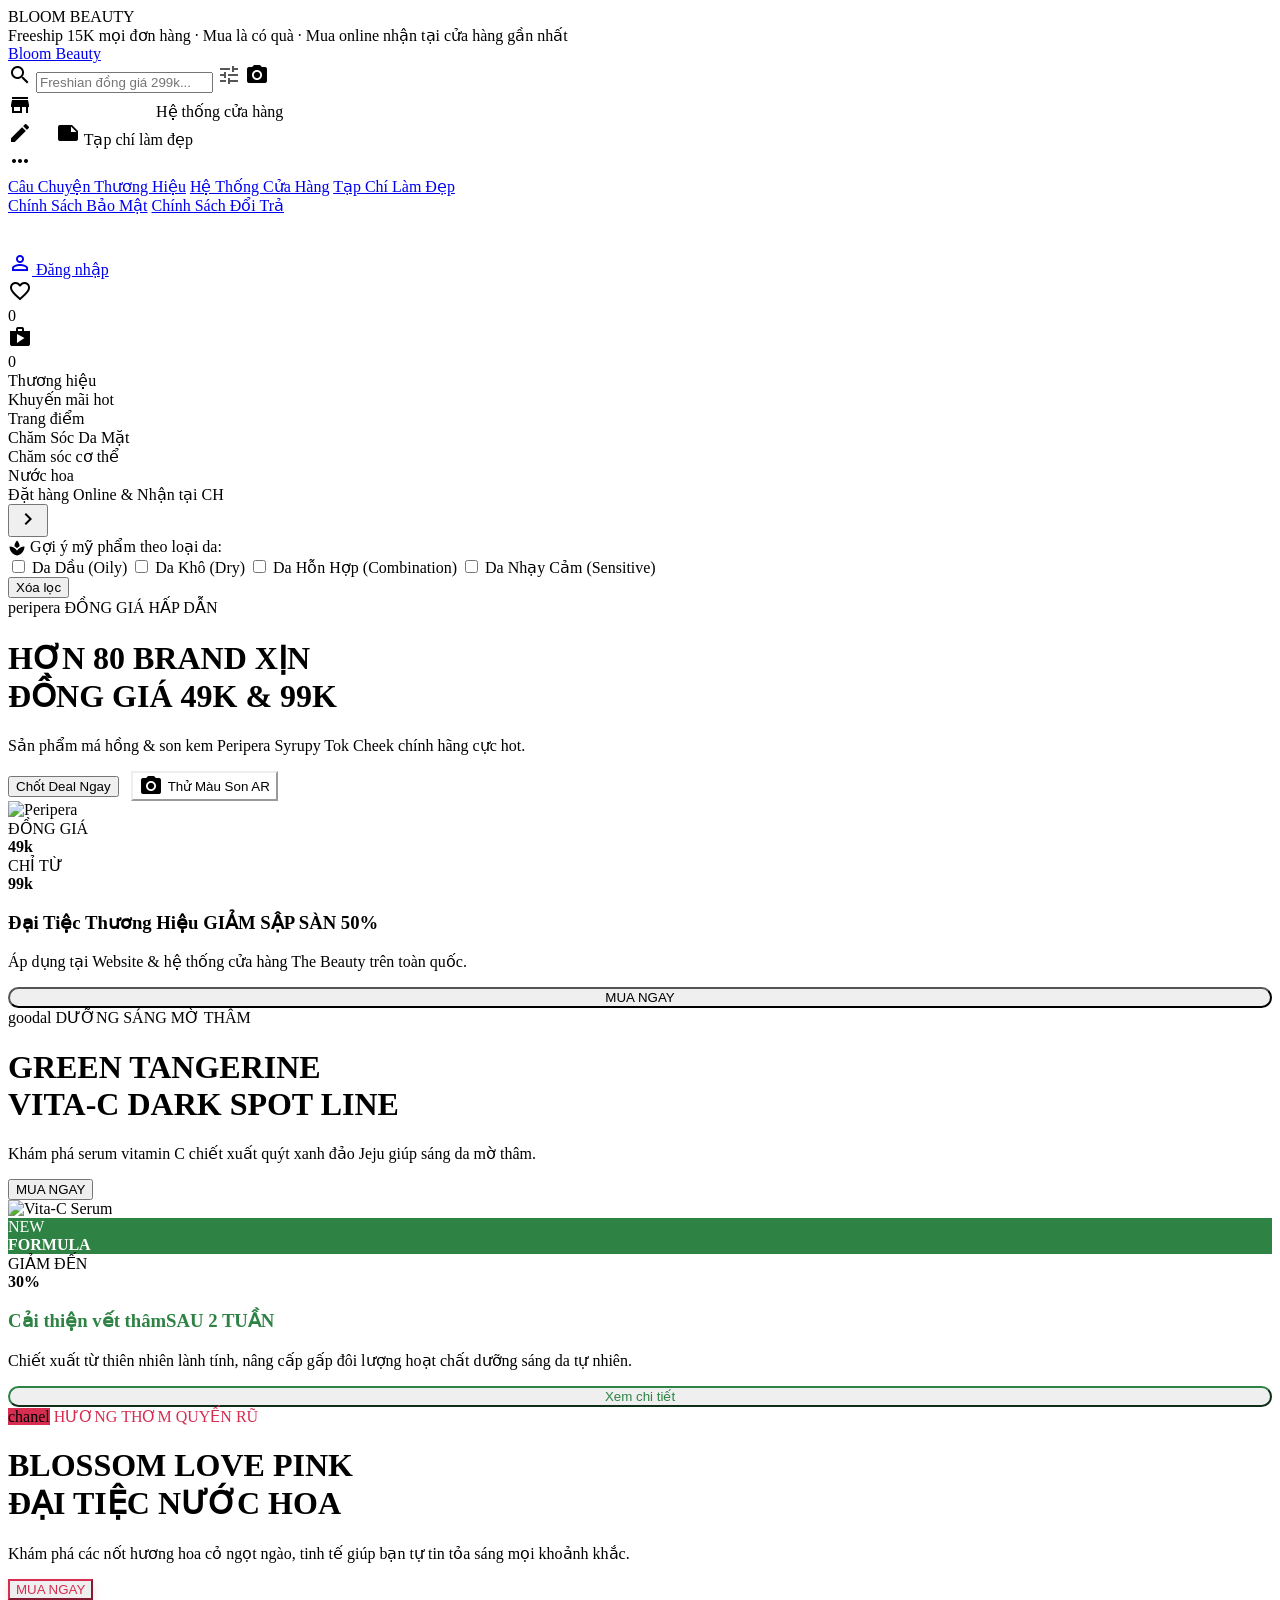
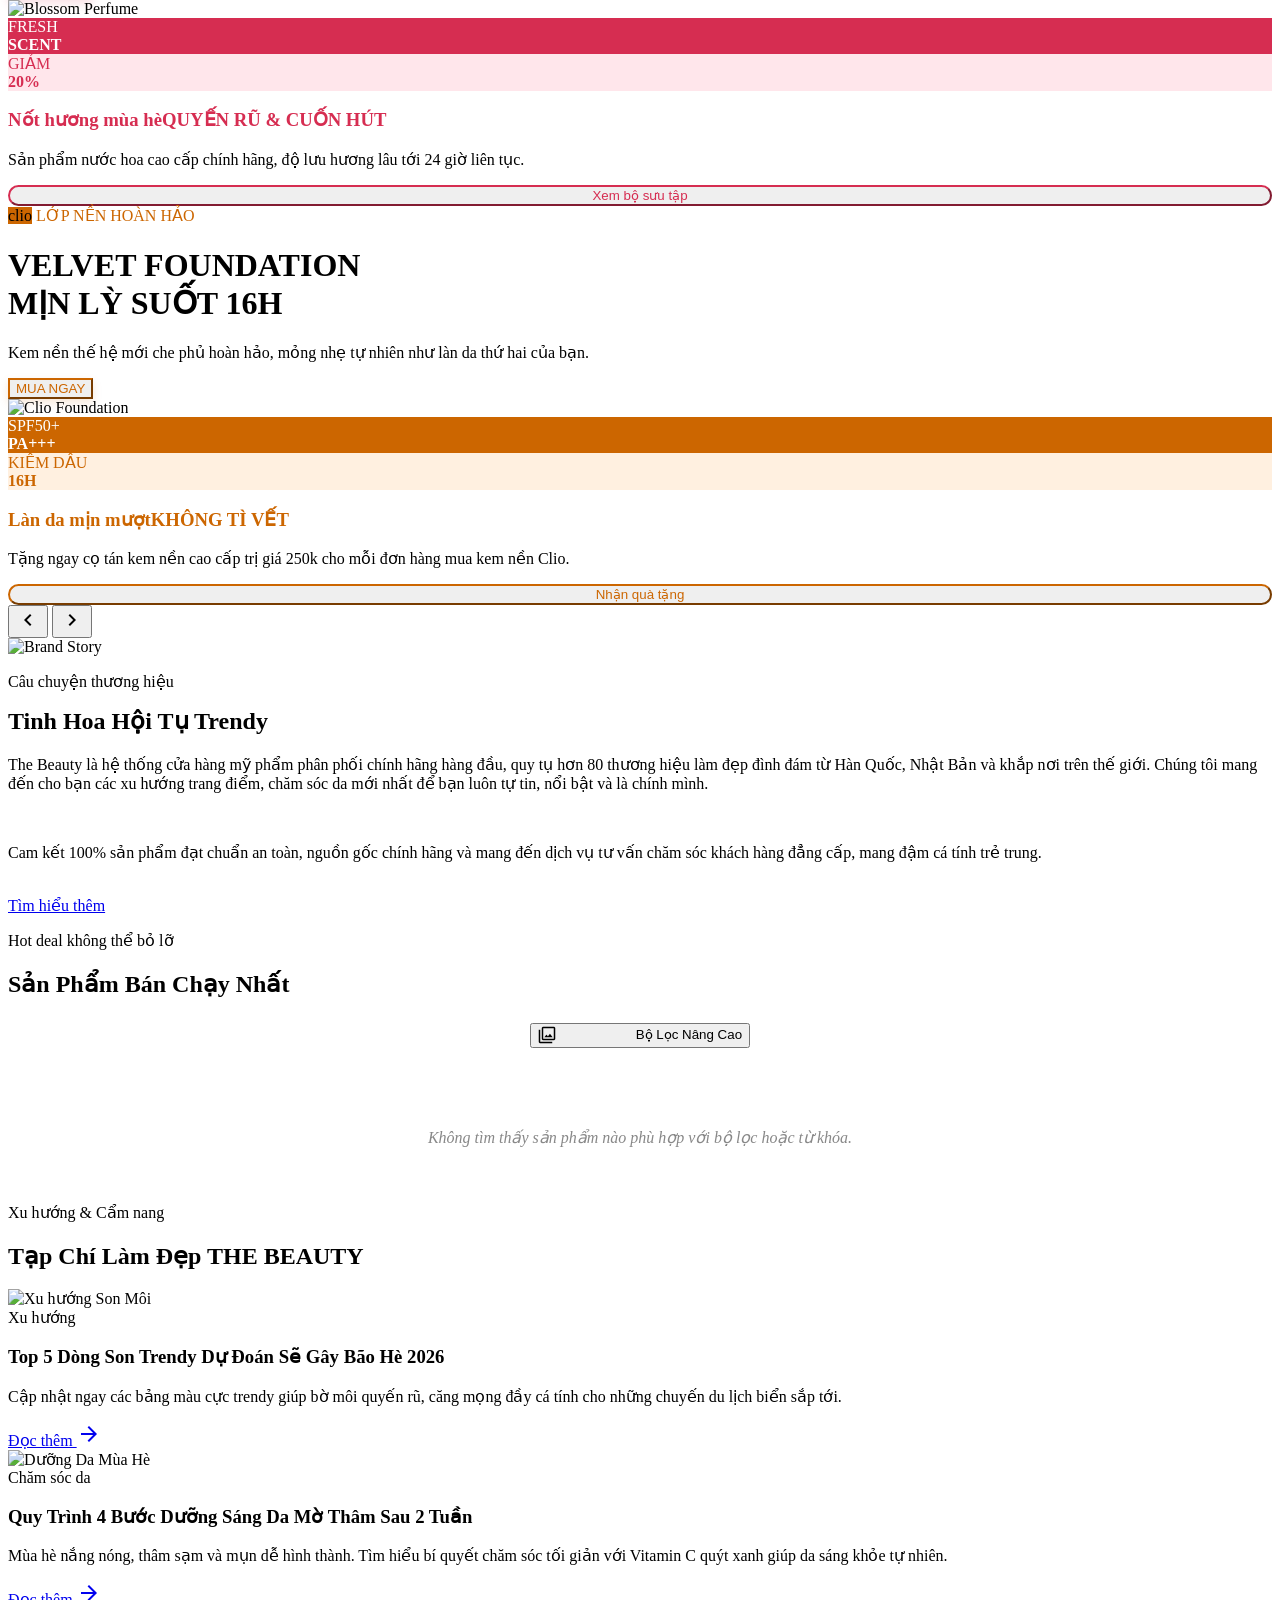
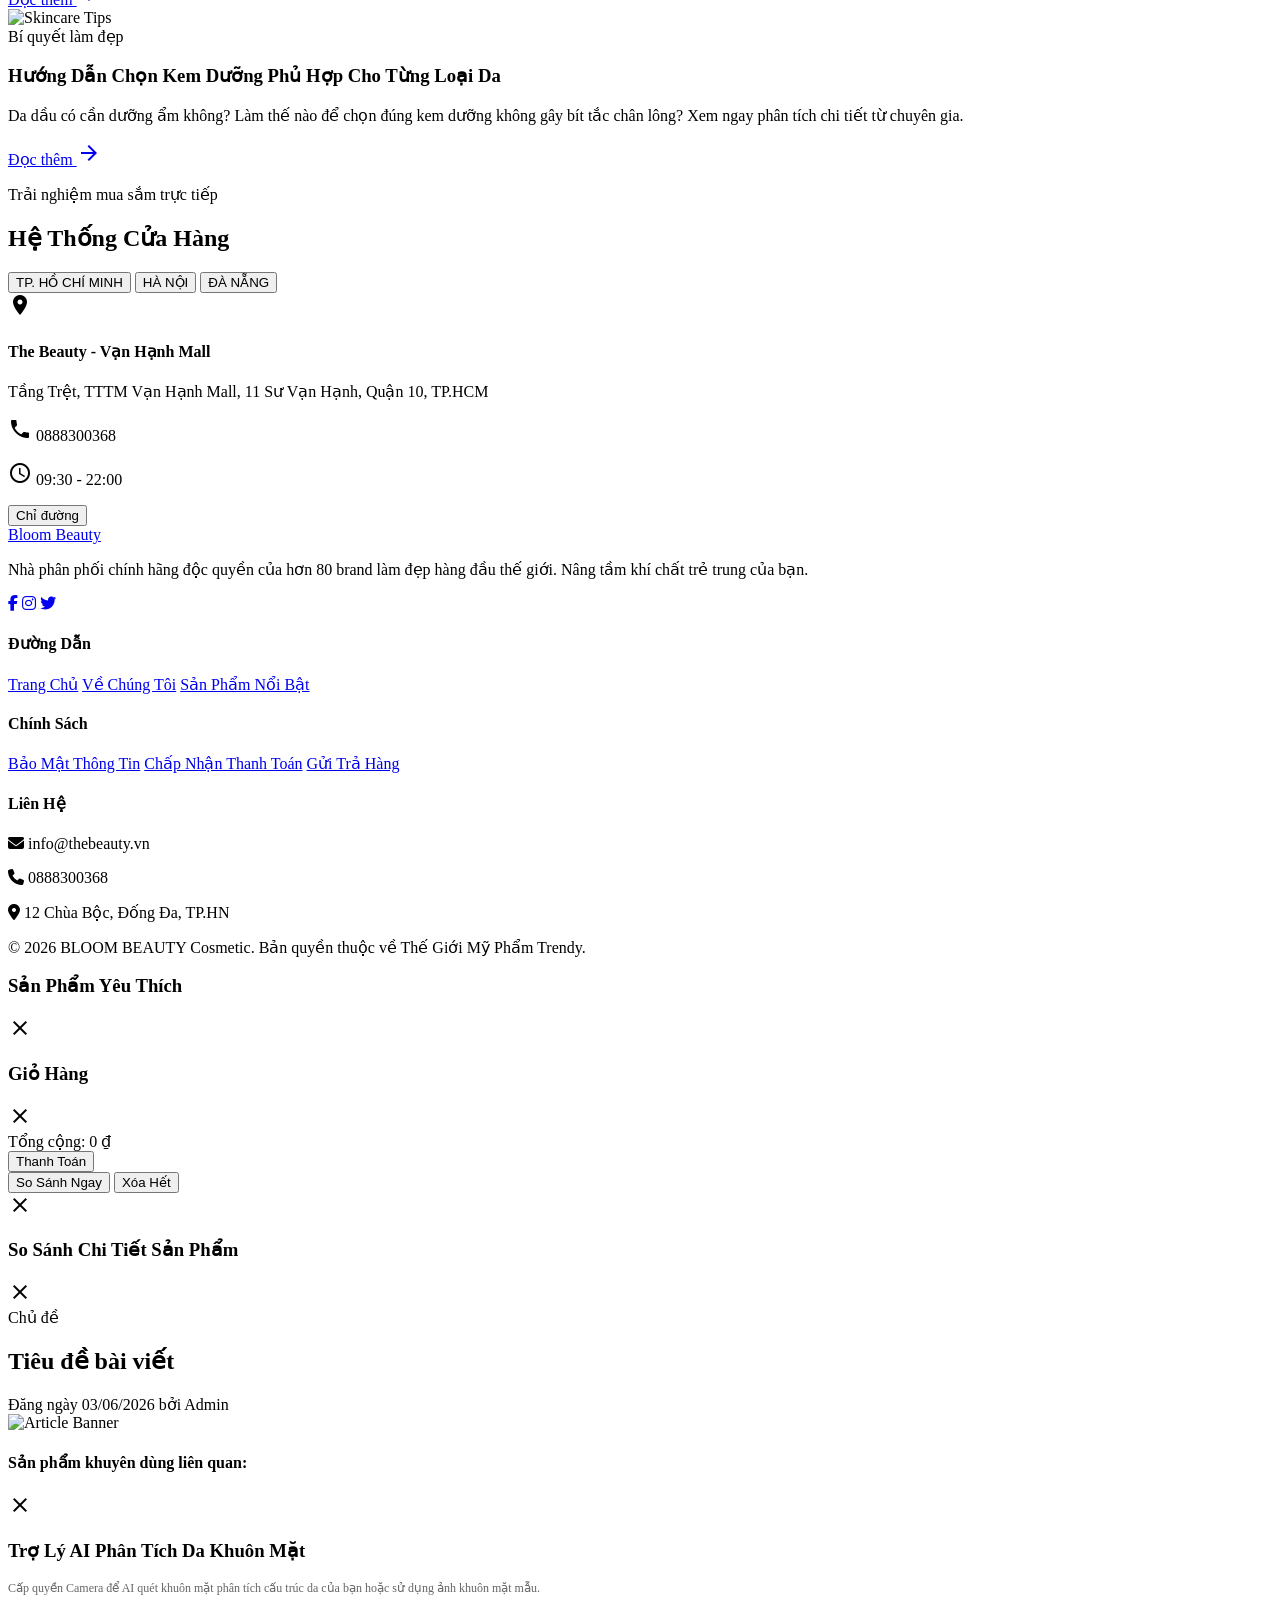
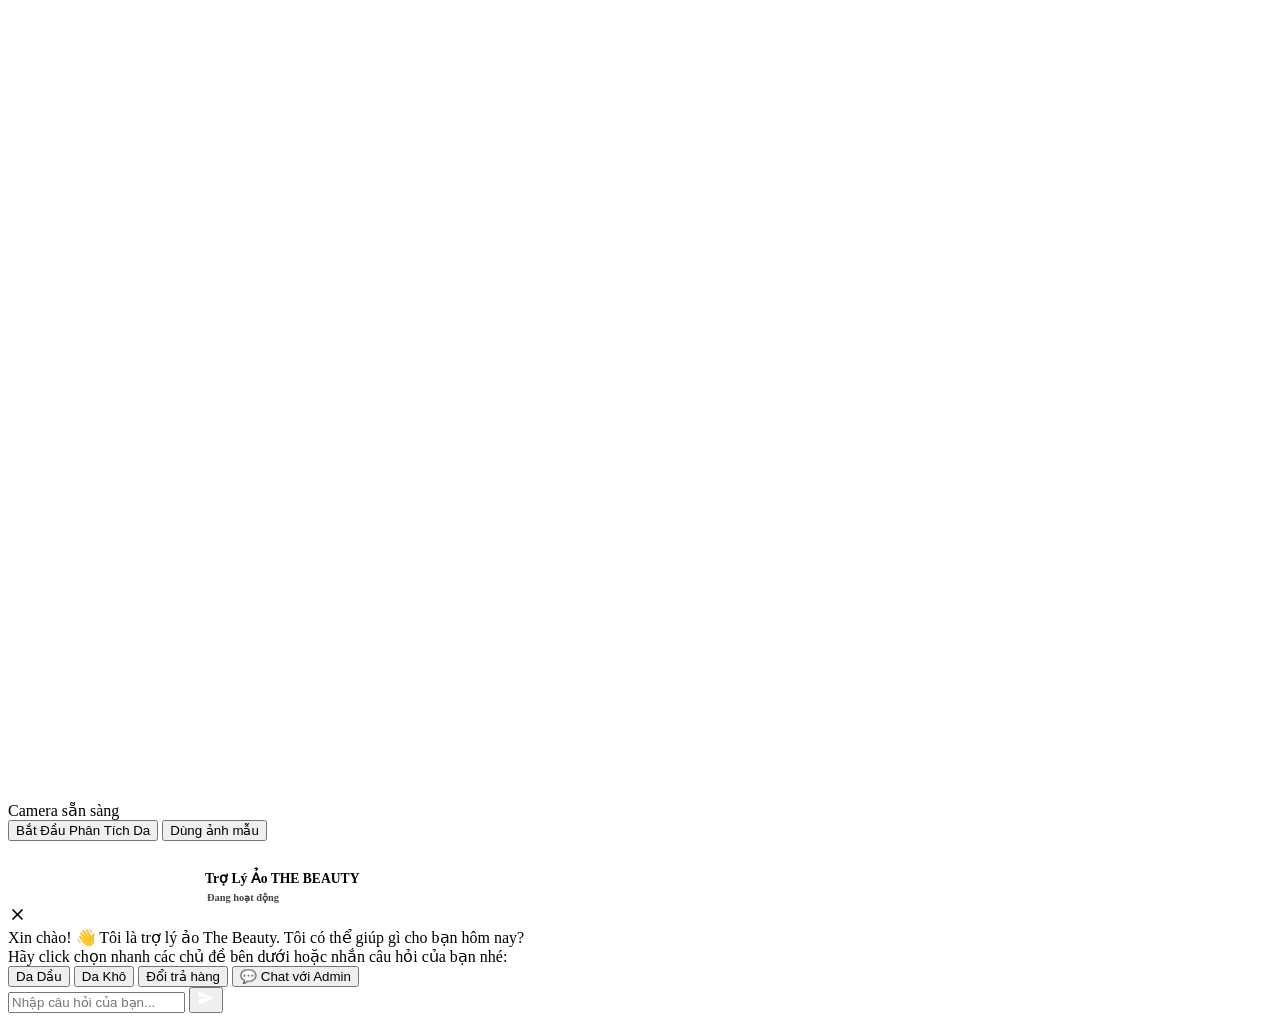
==== index.html @ 79ee3b37 "Truong nhom: Thiet ke giao dien Trang chu va assets (30% du an)" ====
﻿<!DOCTYPE html>
<html lang="vi">

<head>
    <meta charset="UTF-8">
    <meta name="viewport" content="width=device-width, initial-scale=1.0">
    <title>BLOOM BEAUTY | Thế Giới Mỹ Phẩm Chính Hãng & Trendy</title>
    <link href="https://fonts.googleapis.com/css2?family=Comfortaa:wght@400;700&family=Montserrat:wght@300;400;500;600;700;800;900&display=swap" rel="stylesheet">
    <link href="https://fonts.googleapis.com/icon?family=Material+Icons" rel="stylesheet">
    <link rel="stylesheet" href="https://cdnjs.cloudflare.com/ajax/libs/font-awesome/6.4.0/css/all.min.css">
    <link rel="stylesheet" href="css/style.css">
    <script>
        (function() {
            const savedTheme = localStorage.getItem('theme') || 'light';
            document.documentElement.setAttribute('data-theme', savedTheme);
        })();
    </script>
</head>

<body>
    <div class="page-loader" id="page-loader">
        <div class="loader-spinner"></div>
        <div class="loader-logo">BLOOM BEAUTY</div>
    </div>
    <div class="top-bar">
        Freeship 15K mọi đơn hàng <span>·</span> Mua là có quà <span>·</span> Mua online nhận tại cửa hàng gần nhất
    </div>
    <nav class="navbar">
        <a href="index.html" class="logo">Bloom Beauty</a>
        
        <div class="search-container">
            <span class="material-icons search-icon-left">search</span>
            <input type="text" class="search-input" placeholder="Freshian đồng giá 299k...">
            <span class="material-icons search-icon-right" id="filter-toggle-btn" onclick="toggleSkinFilter()" style="cursor: pointer; right: 40px; color: #555;" title="Lọc theo loại da">tune</span>
            <span class="material-icons search-icon-right" id="face-ai-btn" onclick="openFaceAI()" style="cursor: pointer; right: 15px; color: var(--primary);" title="Phân tích da khuôn mặt bằng AI">photo_camera</span>
        </div>
        
        <div class="header-utilities">
            <div class="utility-link" onclick="window.location.href='#store'">
                <span class="material-icons">storefront</span>
                <span>Hệ thống cửa hàng</span>
            </div>
            <div class="utility-link" onclick="window.location.href='#magazine'">
                <span class="material-icons">edit_note</span>
                <span>Tạp chí làm đẹp</span>
            </div>
            <div class="utility-link" style="position: relative;" id="more-utility-link">
                <span class="material-icons">more_horiz</span>
                <div class="more-dropdown" id="more-dropdown">
                    <a href="#about" class="dropdown-item">Câu Chuyện Thương Hiệu</a>
                    <a href="#store" class="dropdown-item">Hệ Thống Cửa Hàng</a>
                    <a href="#magazine" class="dropdown-item">Tạp Chí Làm Đẹp</a>
                    <div class="dropdown-divider"></div>
                    <a href="privacy-policy.html" class="dropdown-item">Chính Sách Bảo Mật</a>
                    <a href="return-policy.html" class="dropdown-item">Chính Sách Đổi Trả</a>
                </div>
            </div>
            
            <div class="utility-link" onclick="toggleTheme()" id="theme-toggle-btn" style="padding: 4px;" title="Chuyển chế độ Sáng/Tối">
                <span class="material-icons" id="theme-toggle-icon">dark_mode</span>
            </div>

            <a href="login.html" class="utility-link">
                <span class="material-icons" id="auth-icon">person_outline</span>
                <span id="auth-text">Đăng nhập</span>
            </a>
            
            <div class="utility-link" id="wishlist-icon" style="position: relative;">
                <span class="material-icons">favorite_border</span>
                <div class="wishlist-count" id="wishlist-badge">0</div>
            </div>
            
            <div class="utility-link" id="cart-icon" style="position: relative;">
                <span class="material-icons">shopping_bag</span>
                <div class="cart-count" id="cart-badge">0</div>
            </div>
        </div>
    </nav>
    <div class="capsule-menu-bar">
        <div class="capsule-wrapper">
            <div class="capsules-container" id="capsules-container">
                <div class="capsule-item capsule-brand" onclick="filterCategory('all')">Thương hiệu</div>
                <div class="capsule-item capsule-sale" onclick="filterCategory('sale')">Khuyến mãi hot</div>
                <div class="capsule-item capsule-makeup" onclick="filterCategory('Trang điểm')">Trang điểm</div>
                <div class="capsule-item capsule-skincare" onclick="filterCategory('Chăm sóc da')">Chăm Sóc Da Mặt</div>
                <div class="capsule-item capsule-body" onclick="filterCategory('body')">Chăm sóc cơ thể</div>
                <div class="capsule-item capsule-new" onclick="filterCategory('Nước hoa')">Nước hoa</div>
                <div class="capsule-item capsule-online" onclick="filterCategory('online')">Đặt hàng Online & Nhận tại CH</div>
            </div>
            <button class="capsule-nav-btn" id="capsule-next-btn">
                <span class="material-icons">chevron_right</span>
            </button>
        </div>
    </div>
    <div class="skin-filter-panel" id="skin-filter-panel">
        <div class="skin-filter-container container">
            <div class="filter-title">
                <span class="material-icons" style="font-size: 1.1rem; vertical-align: middle; color: var(--primary);">spa</span>
                Gợi ý mỹ phẩm theo loại da:
            </div>
            <div class="skin-checkboxes">
                <label class="skin-checkbox-label">
                    <input type="checkbox" value="dầu" class="skin-checkbox-input" onchange="applySkinFilters()">
                    <span class="custom-checkbox"></span>
                    Da Dầu (Oily)
                </label>
                <label class="skin-checkbox-label">
                    <input type="checkbox" value="khô" class="skin-checkbox-input" onchange="applySkinFilters()">
                    <span class="custom-checkbox"></span>
                    Da Khô (Dry)
                </label>
                <label class="skin-checkbox-label">
                    <input type="checkbox" value="hỗn hợp" class="skin-checkbox-input" onchange="applySkinFilters()">
                    <span class="custom-checkbox"></span>
                    Da Hỗn Hợp (Combination)
                </label>
                <label class="skin-checkbox-label">
                    <input type="checkbox" value="nhạy cảm" class="skin-checkbox-input" onchange="applySkinFilters()">
                    <span class="custom-checkbox"></span>
                    Da Nhạy Cảm (Sensitive)
                </label>
            </div>
            <button class="clear-filter-btn" onclick="clearSkinFilters()">Xóa lọc</button>
        </div>
    </div>
    <div class="hero-slider-container">
        <div class="slider-wrapper" id="slider-wrapper">
            <div class="slide slide-peripera">
                <div class="slide-content-layout container">
                    <div class="slide-left-column">
                        <span class="slide-brand-badge">peripera</span>
                        <span class="slide-promo-tag">ĐỒNG GIÁ HẤP DẪN</span>
                        <h1 class="slide-title-large">HƠN 80 BRAND XỊN<br><span>ĐỒNG GIÁ 49K & 99K</span></h1>
                        <p class="slide-subtitle">Sản phẩm má hồng & son kem Peripera Syrupy Tok Cheek chính hãng cực hot.</p>
                        <div style="display: flex; gap: 12px; align-items: center; flex-wrap: wrap;">
                            <button class="slide-btn" onclick="window.location.href='#products'">Chốt Deal Ngay</button>
                            <button class="slide-btn" style="background: transparent; color: var(--primary); border-color: var(--primary); display: inline-flex; align-items: center; gap: 5px;" onclick="window.tryOnManager.open()">
                                <span class="material-icons">camera_alt</span> Thử Màu Son AR
                            </button>
                        </div>
                    </div>
                    <div class="slide-center-column">
                        <img src="images/banner_peripera_lipstick.png" alt="Peripera" class="slide-model-img">
                        <div class="slide-product-badge slide-badge-left">ĐỒNG GIÁ<br><strong>49k</strong></div>
                        <div class="slide-product-badge slide-badge-right">CHỈ TỪ<br><strong>99k</strong></div>
                    </div>
                    <div class="slide-right-column">
                        <div class="slide-side-promo-box">
                            <h3>Đại Tiệc Thương Hiệu <span>GIẢM SẬP SÀN 50%</span></h3>
                            <p>Áp dụng tại Website & hệ thống cửa hàng The Beauty trên toàn quốc.</p>
                            <button class="btn btn-outline" style="width: 100%; border-radius: 20px;" onclick="window.location.href='#products'">MUA NGAY</button>
                        </div>
                    </div>
                </div>
            </div>
            <div class="slide slide-vitac">
                <div class="slide-content-layout container">
                    <div class="slide-left-column">
                        <span class="slide-brand-badge">goodal</span>
                        <span class="slide-promo-tag">DƯỠNG SÁNG MỜ THÂM</span>
                        <h1 class="slide-title-large">GREEN TANGERINE<br><span>VITA-C DARK SPOT LINE</span></h1>
                        <p class="slide-subtitle">Khám phá serum vitamin C chiết xuất quýt xanh đảo Jeju giúp sáng da mờ thâm.</p>
                        <button class="slide-btn" onclick="window.location.href='#products'">MUA NGAY</button>
                    </div>
                    <div class="slide-center-column">
                        <img src="images/banner_goodal_serum.png" alt="Vita-C Serum" class="slide-model-img">
                        <div class="slide-product-badge slide-badge-left" style="background-color: #2d8244; color: white;">NEW<br><strong>FORMULA</strong></div>
                        <div class="slide-product-badge slide-badge-right">GIẢM ĐẾN<br><strong>30%</strong></div>
                    </div>
                    <div class="slide-right-column">
                        <div class="slide-side-promo-box" style="border-color: rgba(45, 130, 68, 0.15);">
                            <h3 style="color: #2d8244;">Cải thiện vết thâm<span>SAU 2 TUẦN</span></h3>
                            <p>Chiết xuất từ thiên nhiên lành tính, nâng cấp gấp đôi lượng hoạt chất dưỡng sáng da tự nhiên.</p>
                            <button class="btn btn-outline" style="width: 100%; border-radius: 20px; border-color: #2d8244; color: #2d8244;" onclick="window.location.href='#products'">Xem chi tiết</button>
                        </div>
                    </div>
                </div>
            </div>
            <div class="slide slide-perfume">
                <div class="slide-content-layout container">
                    <div class="slide-left-column">
                        <span class="slide-brand-badge" style="background-color: #d62d51;">chanel</span>
                        <span class="slide-promo-tag" style="color: #d62d51;">HƯƠNG THƠM QUYẾN RŨ</span>
                        <h1 class="slide-title-large">BLOSSOM LOVE PINK<br><span>ĐẠI TIỆC NƯỚC HOA</span></h1>
                        <p class="slide-subtitle">Khám phá các nốt hương hoa cỏ ngọt ngào, tinh tế giúp bạn tự tin tỏa sáng mọi khoảnh khắc.</p>
                        <button class="slide-btn" style="border-color: #d62d51; color: #d62d51; box-shadow: 0 4px 10px rgba(214, 45, 81, 0.15);" onclick="window.location.href='#products'">MUA NGAY</button>
                    </div>
                    <div class="slide-center-column">
                        <img src="images/banner_chanel_perfume.png" alt="Blossom Perfume" class="slide-model-img">
                        <div class="slide-product-badge slide-badge-left" style="background-color: #d62d51; color: white;">FRESH<br><strong>SCENT</strong></div>
                        <div class="slide-product-badge slide-badge-right" style="background-color: #ffe6eb; color: #d62d51;">GIẢM<br><strong>20%</strong></div>
                    </div>
                    <div class="slide-right-column">
                        <div class="slide-side-promo-box" style="border-color: rgba(214, 45, 81, 0.15);">
                            <h3 style="color: #d62d51;">Nốt hương mùa hè<span>QUYẾN RŨ & CUỐN HÚT</span></h3>
                            <p>Sản phẩm nước hoa cao cấp chính hãng, độ lưu hương lâu tới 24 giờ liên tục.</p>
                            <button class="btn btn-outline" style="width: 100%; border-radius: 20px; border-color: #d62d51; color: #d62d51;" onclick="window.location.href='#products'">Xem bộ sưu tập</button>
                        </div>
                    </div>
                </div>
            </div>
            <div class="slide slide-foundation">
                <div class="slide-content-layout container">
                    <div class="slide-left-column">
                        <span class="slide-brand-badge" style="background-color: #cc6600;">clio</span>
                        <span class="slide-promo-tag" style="color: #cc6600;">LỚP NỀN HOÀN HẢO</span>
                        <h1 class="slide-title-large">VELVET FOUNDATION<br><span>MỊN LỲ SUỐT 16H</span></h1>
                        <p class="slide-subtitle">Kem nền thế hệ mới che phủ hoàn hảo, mỏng nhẹ tự nhiên như làn da thứ hai của bạn.</p>
                        <button class="slide-btn" style="border-color: #cc6600; color: #cc6600; box-shadow: 0 4px 10px rgba(204, 102, 0, 0.15);" onclick="window.location.href='#products'">MUA NGAY</button>
                    </div>
                    <div class="slide-center-column">
                        <img src="images/banner_clio_foundation.png" alt="Clio Foundation" class="slide-model-img">
                        <div class="slide-product-badge slide-badge-left" style="background-color: #cc6600; color: white;">SPF50+<br><strong>PA+++</strong></div>
                        <div class="slide-product-badge slide-badge-right" style="background-color: #fff0e0; color: #cc6600;">KIỀM DẦU<br><strong>16H</strong></div>
                    </div>
                    <div class="slide-right-column">
                        <div class="slide-side-promo-box" style="border-color: rgba(204, 102, 0, 0.15);">
                            <h3 style="color: #cc6600;">Làn da mịn mượt<span>KHÔNG TÌ VẾT</span></h3>
                            <p>Tặng ngay cọ tán kem nền cao cấp trị giá 250k cho mỗi đơn hàng mua kem nền Clio.</p>
                            <button class="btn btn-outline" style="width: 100%; border-radius: 20px; border-color: #cc6600; color: #cc6600;" onclick="window.location.href='#products'">Nhận quà tặng</button>
                        </div>
                    </div>
                </div>
            </div>
        </div>
        <button class="slider-arrow slider-arrow-left" id="slider-prev-btn">
            <span class="material-icons">chevron_left</span>
        </button>
        <button class="slider-arrow slider-arrow-right" id="slider-next-btn">
            <span class="material-icons">chevron_right</span>
        </button>
        <div class="slider-dots" id="slider-dots">
            <div class="slider-dot active" data-index="0"></div>
            <div class="slider-dot" data-index="1"></div>
            <div class="slider-dot" data-index="2"></div>
            <div class="slider-dot" data-index="3"></div>
        </div>
    </div>
    <section id="about" class="container">
        <div class="about-section">
            <div class="about-img">
                <img src="images/brand_story_img_1776407208755.png" alt="Brand Story">
            </div>
            <div class="about-content">
                <div class="section-title" style="text-align: left;">
                    <p>Câu chuyện thương hiệu</p>
                    <h2 style="margin-top: 10px;">Tinh Hoa Hội Tụ Trendy</h2>
                </div>
                <p>The Beauty là hệ thống cửa hàng mỹ phẩm phân phối chính hãng hàng đầu, quy tụ hơn 80 thương hiệu làm đẹp đình đám từ Hàn Quốc, Nhật Bản và khắp nơi trên thế giới. Chúng tôi mang đến cho bạn các xu hướng trang điểm, chăm sóc da mới nhất để bạn luôn tự tin, nổi bật và là chính mình.</p>
                <br>
                <p>Cam kết 100% sản phẩm đạt chuẩn an toàn, nguồn gốc chính hãng và mang đến dịch vụ tư vấn chăm sóc khách hàng đẳng cấp, mang đậm cá tính trẻ trung.</p>
                <br>
                <a href="#" class="btn btn-outline">Tìm hiểu thêm</a>
            </div>
        </div>
    </section>
    <section id="products" class="container">
        <div class="section-title" style="margin-bottom: 25px;">
            <p>Hot deal không thể bỏ lỡ</p>
            <h2>Sản Phẩm Bán Chạy Nhất</h2>
        </div>
        <div style="text-align: center; margin-bottom: 40px;">
            <button class="advanced-filter-btn" onclick="window.sidebarFilter.open()">
                <span class="material-icons" style="font-size:1.15rem; vertical-align:middle; margin-right:4px;">filter_alt</span> Bộ Lọc Nâng Cao
            </button>
        </div>

        <div class="product-grid" id="product-list">
        </div>
    </section>
    <section id="magazine" class="container">
        <div class="section-title">
            <p>Xu hướng & Cẩm nang</p>
            <h2>Tạp Chí Làm Đẹp THE BEAUTY</h2>
        </div>
        <div class="magazine-grid">
            <div class="magazine-card">
                <div class="magazine-img">
                    <img src="images/brand_story_img_1776407208755.png" alt="Xu hướng Son Môi">
                </div>
                <div class="magazine-info">
                    <span class="magazine-tag">Xu hướng</span>
                    <h3>Top 5 Dòng Son Trendy Dự Đoán Sẽ Gây Bão Hè 2026</h3>
                    <p>Cập nhật ngay các bảng màu cực trendy giúp bờ môi quyến rũ, căng mọng đầy cá tính cho những chuyến du lịch biển sắp tới.</p>
                    <a href="#magazine" class="magazine-link" onclick="openArticleModal('a1')">Đọc thêm <span class="material-icons">arrow_forward</span></a>
                </div>
            </div>
            <div class="magazine-card">
                <div class="magazine-img">
                    <img src="images/luxury_serum_1776404500065.png" alt="Dưỡng Da Mùa Hè">
                </div>
                <div class="magazine-info">
                    <span class="magazine-tag">Chăm sóc da</span>
                    <h3>Quy Trình 4 Bước Dưỡng Sáng Da Mờ Thâm Sau 2 Tuần</h3>
                    <p>Mùa hè nắng nóng, thâm sạm và mụn dễ hình thành. Tìm hiểu bí quyết chăm sóc tối giản với Vitamin C quýt xanh giúp da sáng khỏe tự nhiên.</p>
                    <a href="#magazine" class="magazine-link" onclick="openArticleModal('a2')">Đọc thêm <span class="material-icons">arrow_forward</span></a>
                </div>
            </div>
            <div class="magazine-card">
                <div class="magazine-img">
                    <img src="images/skincare_cream_1776407395965.png" alt="Skincare Tips">
                </div>
                <div class="magazine-info">
                    <span class="magazine-tag">Bí quyết làm đẹp</span>
                    <h3>Hướng Dẫn Chọn Kem Dưỡng Phủ Hợp Cho Từng Loại Da</h3>
                    <p>Da dầu có cần dưỡng ẩm không? Làm thế nào để chọn đúng kem dưỡng không gây bít tắc chân lông? Xem ngay phân tích chi tiết từ chuyên gia.</p>
                    <a href="#magazine" class="magazine-link" onclick="openArticleModal('a3')">Đọc thêm <span class="material-icons">arrow_forward</span></a>
                </div>
            </div>
        </div>
    </section>
    <section id="store" class="store-section">
        <div class="container">
            <div class="section-title">
                <p>Trải nghiệm mua sắm trực tiếp</p>
                <h2>Hệ Thống Cửa Hàng</h2>
            </div>
            
            <div class="store-tabs">
                <button class="store-tab-btn active" onclick="window.uiManager.switchStoreTab('hcm')">TP. HỒ CHÍ MINH</button>
                <button class="store-tab-btn" onclick="window.uiManager.switchStoreTab('hn')">HÀ NỘI</button>
                <button class="store-tab-btn" onclick="window.uiManager.switchStoreTab('dn')">ĐÀ NẴNG</button>
            </div>
            
            <div class="store-content-wrapper">
                <div class="store-tab-content active" id="store-hcm">
                    <div class="store-list">
                        <div class="store-item">
                            <div class="store-item-header">
                                <span class="material-icons">place</span>
                                <h4>The Beauty - Vạn Hạnh Mall</h4>
                            </div>
                            <p>Tầng Trệt, TTTM Vạn Hạnh Mall, 11 Sư Vạn Hạnh, Quận 10, TP.HCM</p>
                            <p class="store-phone"><span class="material-icons">phone</span> 0888300368</p>
                            <p class="store-time"><span class="material-icons">schedule</span> 09:30 - 22:00</p>
                            <button class="btn btn-outline store-map-btn" onclick="window.open('https://www.google.com/maps/search/?api=1&query=Beauty+Box+Van+Hanh+Mall+Quan+10+TP+HCM', '_blank')">Chỉ đường</button>
                        </div>
                    </div>
                </div>
                <div class="store-tab-content" id="store-hn" style="display: none;">
                    <div class="store-list">
                        <div class="store-item">
                            <div class="store-item-header">
                                <span class="material-icons">place</span>
                                <h4>The Beauty - Chùa Bộc</h4>
                            </div>
                            <p>12 Chùa Bộc, Đống Đa, TP.HN</p>
                            <p class="store-phone"><span class="material-icons">phone</span> 0888300368</p>
                            <p class="store-time"><span class="material-icons">schedule</span> 09:00 - 22:00</p>
                            <button class="btn btn-outline store-map-btn" onclick="window.open('https://www.google.com/maps/search/?api=1&query=Beauty+Box+12+Chua+Boc+Dong+Da+Ha+Noi', '_blank')">Chỉ đường</button>
                        </div>
                        <div class="store-item">
                            <div class="store-item-header">
                                <span class="material-icons">place</span>
                                <h4>The Beauty - Vincom Bà Triệu</h4>
                            </div>
                            <p>Tầng 1, Vincom Center Bà Triệu, 191 Bà Triệu, Quận Hai Bà Trưng, Hà Nội</p>
                            <p class="store-phone"><span class="material-icons">phone</span> 0888300368</p>
                            <p class="store-time"><span class="material-icons">schedule</span> 09:30 - 22:00</p>
                            <button class="btn btn-outline store-map-btn" onclick="window.open('https://www.google.com/maps/search/?api=1&query=Beauty+Box+Vincom+Ba+Trieu+Hai+Ba+Trung+Ha+Noi', '_blank')">Chỉ đường</button>
                        </div>
                        <div class="store-item">
                            <div class="store-item-header">
                                <span class="material-icons">place</span>
                                <h4>The Beauty - Lotte Mall Tây Hồ</h4>
                            </div>
                            <p>Tầng Trệt, Lotte Mall West Lake, 272 Võ Chí Công, Quận Tây Hồ, Hà Nội</p>
                            <p class="store-phone"><span class="material-icons">phone</span> 0888300368</p>
                            <p class="store-time"><span class="material-icons">schedule</span> 09:30 - 22:00</p>
                            <button class="btn btn-outline store-map-btn" onclick="window.open('https://www.google.com/maps/search/?api=1&query=Beauty+Box+Lotte+Mall+West+Lake+Tay+Ho+Ha+Noi', '_blank')">Chỉ đường</button>
                        </div>
                    </div>
                </div>
                <div class="store-tab-content" id="store-dn" style="display: none;">
                    <div class="store-list">
                        <div class="store-item">
                            <div class="store-item-header">
                                <span class="material-icons">place</span>
                                <h4>The Beauty - Lê Duẩn</h4>
                            </div>
                            <p>456 Lê Duẩn, Phường Chính Gián, Quận Thanh Khê, Đà Nẵng</p>
                            <p class="store-phone"><span class="material-icons">phone</span> 0888300368</p>
                            <p class="store-time"><span class="material-icons">schedule</span> 09:00 - 22:00</p>
                            <button class="btn btn-outline store-map-btn" onclick="window.open('https://www.google.com/maps/search/?api=1&query=Beauty+Box+456+Le+Duan+Thanh+Khê+Da+Nang', '_blank')">Chỉ đường</button>
                        </div>
                    </div>
                </div>
            </div>
        </div>
    </section>
    <footer>
        <div class="footer-col">
            <a href="#" class="logo">Bloom Beauty</a>
            <p>Nhà phân phối chính hãng độc quyền của hơn 80 brand làm đẹp hàng đầu thế giới. Nâng tầm khí chất trẻ trung của bạn.</p>
            <div class="social-links">
                <a href="#"><i class="fab fa-facebook-f"></i></a>
                <a href="#"><i class="fab fa-instagram"></i></a>
                <a href="#"><i class="fab fa-twitter"></i></a>
            </div>
        </div>
        <div class="footer-col">
            <h4>Đường Dẫn</h4>
            <a href="#home">Trang Chủ</a>
            <a href="#about">Về Chúng Tôi</a>
            <a href="#products">Sản Phẩm Nổi Bật</a>
        </div>
        <div class="footer-col">
            <h4>Chính Sách</h4>
            <a href="privacy-policy.html">Bảo Mật Thông Tin</a>
            <a href="payment-policy.html">Chấp Nhận Thanh Toán</a>
            <a href="return-policy.html">Gửi Trả Hàng</a>
        </div>
        <div class="footer-col">
            <h4>Liên Hệ</h4>
            <p><i class="fas fa-envelope"></i> info@thebeauty.vn</p>
            <p><i class="fas fa-phone"></i> 0888300368</p>
            <p><i class="fas fa-map-marker-alt"></i> 12 Chùa Bộc, Đống Đa, TP.HN</p>
        </div>
        <div class="footer-bottom">
            <p>&copy; 2026 BLOOM BEAUTY Cosmetic. Bản quyền thuộc về Thế Giới Mỹ Phẩm Trendy.</p>
        </div>
    </footer>
    <div class="wishlist-overlay" id="wishlist-overlay"></div>
    <div class="wishlist-drawer" id="wishlist-drawer">
        <div class="wishlist-header">
            <h3>Sản Phẩm Yêu Thích</h3>
            <span class="material-icons" id="close-wishlist" style="cursor: pointer;">close</span>
        </div>
        <div class="wishlist-items" id="wishlist-items-container">
        </div>
    </div>
    <div class="cart-overlay" id="cart-overlay"></div>
    <div class="cart-drawer" id="cart-drawer">
        <div class="cart-header">
            <h3>Giỏ Hàng</h3>
            <span class="material-icons" id="close-cart" style="cursor: pointer;">close</span>
        </div>
        <div class="cart-items" id="cart-items-container">
        </div>
        <div class="cart-footer">
            <div class="cart-total">
                <span>Tổng cộng:</span>
                <span id="cart-total-price">0 ₫</span>
            </div>
            <button class="checkout-btn" onclick="window.location.href='checkout.html'">Thanh Toán</button>
        </div>
    </div>
    <div class="compare-bar" id="compare-bar">
        <div class="compare-bar-container container">
            <div class="compare-slots" id="compare-slots">
            </div>
            <div class="compare-actions">
                <button class="btn-compare" id="compare-now-btn" onclick="openCompareModal()">So Sánh Ngay</button>
                <button class="btn-clear-compare" onclick="clearCompareList()">Xóa Hết</button>
            </div>
        </div>
    </div>
    <div class="compare-modal-overlay" id="compare-modal-overlay">
        <div class="compare-modal-content">
            <span class="material-icons close-compare-modal" onclick="closeCompareModal()">close</span>
            <h3>So Sánh Chi Tiết Sản Phẩm</h3>
            <div style="overflow-x: auto; margin-top: 15px;">
                <table class="compare-table" id="compare-table">
                </table>
            </div>
            <div class="compare-analysis-box" id="compare-analysis-box">
            </div>
        </div>
    </div>
    <div class="article-modal-overlay" id="article-modal-overlay">
        <div class="article-modal-content">
            <span class="material-icons close-article-modal" onclick="closeArticleModal()">close</span>
            <div class="article-detail-header">
                <span class="article-detail-tag" id="article-detail-tag">Chủ đề</span>
                <h2 class="article-detail-title" id="article-detail-title">Tiêu đề bài viết</h2>
                <div class="article-detail-meta" id="article-detail-meta">Đăng ngày 03/06/2026 bởi Admin</div>
            </div>
            <div class="article-detail-body">
                <img src="" alt="Article Banner" class="article-detail-img" id="article-detail-img">
                <div class="article-detail-text" id="article-detail-text">
                </div>
            </div>
            <div class="article-related-section">
                <h4>Sản phẩm khuyên dùng liên quan:</h4>
                <div class="article-related-grid" id="article-related-grid">
                </div>
            </div>
        </div>
    </div>
    <div class="face-ai-overlay" id="face-ai-overlay">
        <div class="face-ai-content">
            <span class="material-icons close-face-ai" onclick="closeFaceAI()">close</span>
            <h3>Trợ Lý AI Phân Tích Da Khuôn Mặt</h3>
            <p style="font-size: 0.75rem; color: #666; margin-bottom: 15px;">Cấp quyền Camera để AI quét khuôn mặt phân tích cấu trúc da của bạn hoặc sử dụng ảnh khuôn mặt mẫu.</p>
            
            <div class="scanner-container" style="position:relative;">
                <video id="webcam" autoplay playsinline muted style="width: 100%; height: 100%; object-fit: cover;"></video>
                <img id="sample-face" src="images/brand_story_img_1776407208755.png" alt="Sample Face" style="display: none; width: 100%; height: 100%; object-fit: cover;">
                <canvas id="face-mesh-canvas" class="face-mesh-canvas"></canvas>
                <div class="scanner-hud-left" id="scanner-hud-left" style="display:none;"></div>
                <div class="scanner-hud-right" id="scanner-hud-right" style="display:none;"></div>
                <div class="scan-line" id="scan-line"></div>
                <div class="scanner-status" id="scanner-status">Camera sẵn sàng</div>
            </div>

            <div class="scanner-actions">
                <button class="btn-scan-action btn-primary-scan" id="start-scan-btn" onclick="startSkinScan()">Bắt Đầu Phân Tích Da</button>
                <button class="btn-scan-action btn-secondary-scan" id="switch-source-btn" onclick="useSampleImage()">Dùng ảnh mẫu</button>
            </div>
            <div class="scan-results" id="scan-results" style="display: none;">
                <h4 style="margin-top:0; color:var(--primary); font-size:0.88rem; font-weight:800; border-bottom:1.5px solid #eee; padding-bottom:8px; text-transform:uppercase;">Kết Quả Phân Tích Da Bằng AI</h4>
                <div style="display:grid; grid-template-columns:1fr 1fr; gap:15px; margin-top:12px;">
                    <div>
                        <div style="font-size:0.75rem; color:#666; font-weight:600;">Chỉ số bã nhờn (Sebum):</div>
                        <div style="font-size:1.05rem; font-weight:800; color:#e67e22;" id="sebum-level">Khá cao (75%)</div>
                    </div>
                    <div>
                        <div style="font-size:0.75rem; color:#666; font-weight:600;">Độ ẩm biểu bì (Hydration):</div>
                        <div style="font-size:1.05rem; font-weight:800; color:#3498db;" id="moisture-level">Thiếu nước (42%)</div>
                    </div>
                </div>
                <div style="margin-top:15px; background:var(--primary-light); padding:10px; border-radius:8px; border:1px solid rgba(255,74,125,0.15);">
                    <div style="font-size:0.75rem; color:var(--primary-dark); font-weight:700; text-transform:uppercase;">Kết luận phân loại da:</div>
                    <div style="font-size:0.95rem; font-weight:800; color:var(--secondary); margin-top:3px;" id="skin-verdict">DA DẦU (Oily Skin)</div>
                    <p style="font-size:0.75rem; color:#555; margin-top:5px; line-height:1.4;">Tuyến bã nhờn vùng chữ T hoạt động mạnh. Khuyên dùng các sản phẩm chiết xuất trà xanh, chứa BHA kiềm dầu.</p>
                </div>
                <button class="btn-apply-ai-filter" onclick="applyAISkinFilter()">Áp Dụng Bộ Lọc & Tìm Sản Phẩm Phù Hợp</button>
            </div>
        </div>
    </div>
    <div class="floating-chat-btn" id="chat-toggle-btn" onclick="toggleChatWidget()" title="Trợ lý ảo hỗ trợ">
        <span class="material-icons" id="chat-icon-indicator" style="font-size: 1.6rem; color: white;">smart_toy</span>
    </div>

    <div class="chat-widget-window" id="chat-widget-window">
        <div class="chat-widget-header">
            <div style="display: flex; align-items: center; gap: 8px;">
                <span class="material-icons" style="color: var(--primary); font-size: 1.3rem;">smart_toy</span>
                <div>
                    <h4 style="margin:0; font-size:0.85rem; font-weight:800; color:var(--secondary);">Trợ Lý Ảo THE BEAUTY</h4>
                    <span style="font-size:0.65rem; color:#444; font-weight:600; margin-left: 2px;"><span class="chat-status-dot"></span>Đang hoạt động</span>
                </div>
            </div>
            <span class="material-icons close-chat-widget" onclick="toggleChatWidget()" style="cursor: pointer; font-size: 1.2rem;">close</span>
        </div>
        <div class="chat-widget-messages" id="chat-messages">
            <div class="chat-bubble assistant">
                Xin chào! 👋 Tôi là trợ lý ảo The Beauty. Tôi có thể giúp gì cho bạn hôm nay?
            </div>
            <div class="chat-bubble assistant">
                Hãy click chọn nhanh các chủ đề bên dưới hoặc nhắn câu hỏi của bạn nhé:
            </div>
        </div>
        <div class="chat-widget-suggests">
            <button class="chat-suggest-chip" onclick="handleSuggestClick('Tư vấn sản phẩm cho Da Dầu')">Da Dầu</button>
            <button class="chat-suggest-chip" onclick="handleSuggestClick('Tư vấn sản phẩm cho Da Khô')">Da Khô</button>
            <button class="chat-suggest-chip" onclick="handleSuggestClick('Chính sách đổi trả hàng thế nào?')">Đổi trả hàng</button>
            <button class="chat-suggest-chip" onclick="handleSuggestClick('Gặp nhân viên tư vấn')">💬 Chat với Admin</button>
        </div>
        <form class="chat-widget-input-area" id="chat-input-form" onsubmit="handleChatSubmit(event)">
            <input type="text" id="chat-input-field" placeholder="Nhập câu hỏi của bạn..." autocomplete="off">
            <button type="submit" class="chat-send-btn">
                <span class="material-icons" style="font-size: 1.1rem; color: white;">send</span>
            </button>
        </form>
    </div>
        <!-- Firebase Compat SDKs -->
    <script src="https://www.gstatic.com/firebasejs/9.22.0/firebase-app-compat.js"></script>
    <script src="https://www.gstatic.com/firebasejs/9.22.0/firebase-firestore-compat.js"></script>
    <script src="js/main.js"></script>
    <script>
        let products = JSON.parse(localStorage.getItem('productsDatabase')) || [];

        let activeCategory = 'all';
        let searchQuery = '';
        let selectedSkinTypes = [];
        window.compareList = [];
        function kiemTraLoaiDaPhuHop(product, selectedSkins) {
            if (selectedSkins.length === 0) {
                return true;
            }
            
            const prodSkins = product.skinTypes || ["mọi loại da"];
            if (prodSkins.includes("mọi loại da")) {
                return true;
            }
            for (let i = 0; i < selectedSkins.length; i++) {
                let currentSkin = selectedSkins[i];
                if (prodSkins.includes(currentSkin)) {
                    return true; // Khớp ít nhất một loại da được chọn
                }
            }
            return false;
        }

        function renderProducts() {
            products = JSON.parse(localStorage.getItem('productsDatabase')) || [];
            window.products = products;
            const productList = document.getElementById('product-list');
            if (!productList) return;

            let filtered = products;
            if (activeCategory !== 'all') {
                if (activeCategory === 'sale') {
                    filtered = products.filter(p => p.oldPrice && p.oldPrice > p.price);
                } else if (activeCategory === 'body') {
                    filtered = products.filter(p => p.category === 'Body' || p.category === 'Chăm sóc da');
                } else if (activeCategory === 'online') {
                    filtered = products.filter(p => p.id === 'p3'); // Special online deal
                } else {
                    filtered = products.filter(product => product.category === activeCategory);
                }
            }
            if (searchQuery.trim() !== '') {
                const query = searchQuery.toLowerCase().trim();
                filtered = filtered.filter(p => p.title.toLowerCase().includes(query) || p.category.toLowerCase().includes(query));
            }
            filtered = filtered.filter(product => kiemTraLoaiDaPhuHop(product, selectedSkinTypes));
            if (window.maxFilterPrice) {
                filtered = filtered.filter(p => p.price <= window.maxFilterPrice);
            }
            if (window.selectedFilterBrands && window.selectedFilterBrands.length > 0) {
                filtered = filtered.filter(p => window.selectedFilterBrands.includes(p.brand));
            }

            if (filtered.length === 0) {
                productList.innerHTML = `<div class="p-empty" style="grid-column: 1/-1; text-align: center; color: #888; padding: 40px 0; font-size: 1rem; font-style: italic;">Không tìm thấy sản phẩm nào phù hợp với bộ lọc hoặc từ khóa.</div>`;
                return;
            }

            productList.innerHTML = filtered.map(product => {
                const isFavorite = window.wishlistManager ? window.wishlistManager.isFavorite(product.id) : false;
                const favIcon = isFavorite ? 'favorite' : 'favorite_border';
                const activeClass = isFavorite ? 'active' : '';
                
                const stockText = product.stock !== undefined ? product.stock : 50;
                const isOutOfStock = stockText <= 0;
                
                const btnHtml = isOutOfStock 
                    ? `<button class="add-to-cart-btn" disabled style="background:#d2d2d2; color:#fff; cursor:not-allowed; border-color:#d2d2d2; box-shadow:none;">Hết hàng</button>`
                    : `<button class="add-to-cart-btn" onclick="window.cartManager.addItem({id:'${product.id}', title:'${product.title}', price:${product.price}, img:'${product.img}'})">Thêm vào giỏ hàng</button>`;
                
                const stockBadge = isOutOfStock 
                    ? `<span style="position:absolute; top:12px; left:12px; background:#e74c3c; color:white; padding:4px 8px; font-size:0.7rem; border-radius:4px; font-weight:700; text-transform:uppercase; z-index:5; pointer-events:none;">Hết hàng</span>`
                    : ``;

                const isCompared = window.compareList.includes(product.id);
                const compareCbHtml = `
                    <div style="margin-bottom: 0.8rem;">
                        <label class="product-compare-label" onclick="event.stopPropagation();">
                            <input type="checkbox" class="product-compare-cb" value="${product.id}" onchange="toggleCompare(this, '${product.id}')" ${isCompared ? 'checked' : ''}>
                            So sánh sản phẩm
                        </label>
                    </div>
                `;

                return `
                    <div class="product-card" onclick="window.quickViewManager.open('${product.id}')" style="cursor: pointer;">
                        <div class="product-img" style="position:relative;">
                            <img src="${product.img}" alt="${product.title}">
                            <button class="quick-view-btn" onclick="event.stopPropagation(); window.quickViewManager.open('${product.id}')">Xem nhanh</button>
                            <button class="wishlist-btn ${activeClass}" onclick="event.stopPropagation(); window.wishlistManager.toggleItem('${product.id}')">
                                <span class="material-icons">${favIcon}</span>
                            </button>
                            ${stockBadge}
                        </div>
                        <div class="product-info">
                            <div class="product-category">${product.category}</div>
                            <div class="product-title">${product.title}</div>
                            <div style="display:flex; justify-content:space-between; align-items:center; margin-bottom:0.6rem;">
                                ${product.oldPrice && product.oldPrice > product.price 
                                    ? `<div style="display:flex; flex-direction:column; gap:1px; line-height:1.2;">
                                         <span style="font-size:0.75rem; color:#888; text-decoration:line-through; font-weight:500;">${new Intl.NumberFormat('vi-VN').format(product.oldPrice)} ₫</span>
                                         <span class="product-price" style="margin-bottom:0; font-size:1.05rem; color:var(--primary);">${new Intl.NumberFormat('vi-VN').format(product.price)} ₫</span>
                                       </div>`
                                    : `<div class="product-price" style="margin-bottom:0; font-size:1.05rem;">${new Intl.NumberFormat('vi-VN').format(product.price)} ₫</div>`
                                }
                                <div style="font-size:0.78rem; color:#888;">Còn lại: <strong style="color:var(--secondary);">${stockText}</strong></div>
                            </div>
                            ${compareCbHtml}
                            ${btnHtml}
                        </div>
                    </div>
                `;
            }).join('');
        }

        window.renderProducts = renderProducts;
        window.products = products;

        function filterCategory(catName) {
            activeCategory = catName;
            renderProducts();
            document.querySelectorAll('.capsule-item').forEach(el => {
                el.style.transform = '';
                el.style.boxShadow = '';
            });
            const activeEl = Array.from(document.querySelectorAll('.capsule-item')).find(el => el.textContent.includes(catName.substring(0,5)) || (catName==='all' && el.textContent==='Thương hiệu') || (catName==='sale' && el.textContent.includes('Khuyến mãi')) || (catName==='online' && el.textContent.includes('Online')));
            if (activeEl) {
                activeEl.style.transform = 'translateY(-2px) scale(1.02)';
                activeEl.style.boxShadow = '0 4px 12px rgba(0,0,0,0.12)';
            }
            const productsSection = document.getElementById('products');
            if (productsSection) {
                const headerOffset = 180; // Total header height (170px) + extra breathing room
                const elementPosition = productsSection.getBoundingClientRect().top;
                const offsetPosition = elementPosition + window.pageYOffset - headerOffset;
                
                window.scrollTo({
                    top: offsetPosition,
                    behavior: 'smooth'
                });
            }
        }
        window.filterCategory = filterCategory;
        function toggleSkinFilter() {
            const panel = document.getElementById('skin-filter-panel');
            if (panel) {
                panel.classList.toggle('active');
            }
        }
        window.toggleSkinFilter = toggleSkinFilter;

        function applySkinFilters() {
            selectedSkinTypes = [];
            document.querySelectorAll('.skin-checkbox-input:checked').forEach(cb => {
                selectedSkinTypes.push(cb.value);
            });
            renderProducts();
        }
        window.applySkinFilters = applySkinFilters;

        function clearSkinFilters() {
            document.querySelectorAll('.skin-checkbox-input').forEach(cb => {
                cb.checked = false;
            });
            selectedSkinTypes = [];
            renderProducts();
        }
        window.clearSkinFilters = clearSkinFilters;
        function toggleCompare(cb, prodId) {
            if (cb.checked) {
                if (window.compareList.length >= 2) {
                    alert("Bạn chỉ có thể chọn tối đa 2 sản phẩm để so sánh!");
                    cb.checked = false;
                    return;
                }
                window.compareList.push(prodId);
            } else {
                window.compareList = window.compareList.filter(id => id !== prodId);
            }
            renderCompareBar();
        }
        window.toggleCompare = toggleCompare;

        function removeCompareItem(prodId) {
            window.compareList = window.compareList.filter(id => id !== prodId);
            const cbs = document.querySelectorAll(`.product-compare-cb[value="${prodId}"]`);
            cbs.forEach(cb => cb.checked = false);
            
            renderCompareBar();
        }
        window.removeCompareItem = removeCompareItem;

        function clearCompareList() {
            window.compareList = [];
            document.querySelectorAll('.product-compare-cb').forEach(cb => cb.checked = false);
            renderCompareBar();
        }
        window.clearCompareList = clearCompareList;

        function renderCompareBar() {
            const bar = document.getElementById('compare-bar');
            const slotsContainer = document.getElementById('compare-slots');
            if (!bar || !slotsContainer) return;
            
            if (window.compareList.length > 0) {
                bar.classList.add('active');
            } else {
                bar.classList.remove('active');
            }
            
            let html = '';
            for (let i = 0; i < 2; i++) {
                if (i < window.compareList.length) {
                    const prodId = window.compareList[i];
                    const prod = window.products.find(p => p.id === prodId);
                    if (prod) {
                        html += `
                            <div class="compare-slot">
                                <img src="${prod.img}" alt="${prod.title}">
                                <div class="compare-slot-title" title="${prod.title}">${prod.title}</div>
                                <span class="remove-compare-slot" onclick="removeCompareItem('${prod.id}')">&times;</span>
                            </div>
                        `;
                    }
                } else {
                    html += `
                        <div class="compare-slot-empty">
                            Slot ${i + 1} trống
                        </div>
                    `;
                }
            }
            slotsContainer.innerHTML = html;
        }
        window.renderCompareBar = renderCompareBar;

        function openCompareModal() {
            if (window.compareList.length < 2) {
                alert("Vui lòng chọn đủ 2 sản phẩm để tiến hành so sánh!");
                return;
            }
            
            const prodA = window.products.find(p => p.id === window.compareList[0]);
            const prodB = window.products.find(p => p.id === window.compareList[1]);
            
            if (!prodA || !prodB) return;
            
            const table = document.getElementById('compare-table');
            const analysisBox = document.getElementById('compare-analysis-box');
            if (!table || !analysisBox) return;
            
            const brandA = prodA.brand || "The Beauty";
            const brandB = prodB.brand || "The Beauty";
            
            const skinsA = (prodA.skinTypes || ["mọi loại da"]).map(s => `<span class="compare-table-skin-tag">${s}</span>`).join(' ');
            const skinsB = (prodB.skinTypes || ["mọi loại da"]).map(s => `<span class="compare-table-skin-tag">${s}</span>`).join(' ');
            
            const descA = prodA.description || "Sản phẩm chăm sóc sắc đẹp chính hãng chất lượng cao.";
            const descB = prodB.description || "Sản phẩm chăm sóc sắc đẹp chính hãng chất lượng cao.";

            table.innerHTML = `
                <tr>
                    <td>Tiêu chí</td>
                    <td><strong>Sản phẩm A</strong></td>
                    <td><strong>Sản phẩm B</strong></td>
                </tr>
                <tr>
                    <td>Hình ảnh</td>
                    <td><img src="${prodA.img}" class="compare-table-img" alt="${prodA.title}"></td>
                    <td><img src="${prodB.img}" class="compare-table-img" alt="${prodB.title}"></td>
                </tr>
                <tr>
                    <td>Tên sản phẩm</td>
                    <td><div class="compare-table-title">${prodA.title}</div></td>
                    <td><div class="compare-table-title">${prodB.title}</div></td>
                </tr>
                <tr>
                    <td>Thương hiệu</td>
                    <td><span class="compare-table-brand">${brandA}</span></td>
                    <td><span class="compare-table-brand">${brandB}</span></td>
                </tr>
                <tr>
                    <td>Đơn giá</td>
                    <td><span class="compare-table-price">${new Intl.NumberFormat('vi-VN').format(prodA.price)} ₫</span></td>
                    <td><span class="compare-table-price">${new Intl.NumberFormat('vi-VN').format(prodB.price)} ₫</span></td>
                </tr>
                <tr>
                    <td>Loại da phù hợp</td>
                    <td><div class="compare-table-skins">${skinsA}</div></td>
                    <td><div class="compare-table-skins">${skinsB}</div></td>
                </tr>
                <tr>
                    <td>Công dụng / Mô tả</td>
                    <td><p style="text-align:left; color:#555; font-size:0.82rem; margin:0;">${descA}</p></td>
                    <td><p style="text-align:left; color:#555; font-size:0.82rem; margin:0;">${descB}</p></td>
                </tr>
            `;
            let gapText = "";
            if (prodA.price < prodB.price) {
                let diff = prodB.price - prodA.price;
                let formattedDiff = new Intl.NumberFormat('vi-VN').format(diff) + ' ₫';
                gapText = `<strong>Phân tích:</strong> Sản phẩm A ("${prodA.title}") có giá bán rẻ hơn Sản phẩm B ("${prodB.title}") là <strong>${formattedDiff}</strong> (Giúp bạn tiết kiệm chi phí mua sắm hơn).`;
            } else if (prodA.price > prodB.price) {
                let diff = prodA.price - prodB.price;
                let formattedDiff = new Intl.NumberFormat('vi-VN').format(diff) + ' ₫';
                gapText = `<strong>Phân tích:</strong> Sản phẩm B ("${prodB.title}") có giá bán rẻ hơn Sản phẩm A ("${prodA.title}") là <strong>${formattedDiff}</strong> (Giúp bạn tiết kiệm chi phí mua sắm hơn).`;
            } else {
                gapText = `<strong>Phân tích:</strong> Cả hai sản phẩm đều đồng giá <strong>${new Intl.NumberFormat('vi-VN').format(prodA.price)} ₫</strong>.`;
            }
            
            analysisBox.innerHTML = gapText;
            document.getElementById('compare-modal-overlay').classList.add('active');
        }
        window.openCompareModal = openCompareModal;

        function closeCompareModal() {
            document.getElementById('compare-modal-overlay').classList.remove('active');
        }
        window.closeCompareModal = closeCompareModal;
        const articlesDB = [
            {
                id: 'a1',
                tag: 'Xu hướng',
                title: 'Top 5 Dòng Son Trendy Dự Đoán Sẽ Gây Bão Hè 2026',
                date: '03/06/2026',
                author: 'Ban Biên Tập The Beauty',
                img: 'images/brand_story_img_1776407208755.png',
                content: `
                    <p>Hè 2026 chứng kiến sự lên ngôi của các dòng son bóng nhẹ, tự nhiên mang lại hiệu ứng căng mọng ngọt ngào như những quả cherry chín mọng. Xu hướng trang điểm năm nay tập trung vào làn da căng bóng tự nhiên kết hợp cùng đôi môi mọng nước tràn đầy năng lượng.</p>
                    <p>Các tông màu được dự đoán sẽ dẫn đầu bảng xếp hạng bao gồm đỏ cherry, cam đào san hô, hồng đất nhẹ nhàng và màu mận chín quyến rũ. Điều đặc biệt là các dòng son năm nay đều bổ sung độ dưỡng cực cao, vừa giúp dưỡng ẩm tối đa vừa không gây bết dính.</p>
                    <p><strong>Bí quyết đánh son lâu trôi ngày hè:</strong> Hãy thoa một lớp son tint nhẹ làm nền, sau đó dặm một lớp phấn phủ không màu lên môi trước khi tô lớp son bóng Peripera cuối cùng để tạo độ bám tối đa.</p>
                `,
                relatedCategory: 'Trang điểm'
            },
            {
                id: 'a2',
                tag: 'Chăm sóc da',
                title: 'Quy Trình 4 Bước Dưỡng Sáng Da Mờ Thâm Sau 2 Tuần',
                date: '01/06/2026',
                author: 'Dr. Thùy Linh (Dermatologist)',
                img: 'images/luxury_serum_1776404500065.png',
                content: `
                    <p>Mùa hè oi bức kèm theo tia UV gay gắt là nguyên nhân hàng đầu khiến da sạm đen, xuất hiện vết thâm mụn và tàn nhang. Để cải thiện tông da và phục hồi vẻ rạng rỡ sau 2 tuần, bạn cần một quy trình dưỡng da khoa học tập trung vào việc làm sạch và tái tạo tế bào.</p>
                    <p><strong>Bước 1: Làm sạch sâu (Double Cleansing)</strong> - Sử dụng nước tẩy trang dịu nhẹ sau đó rửa mặt sạch với sữa rửa mặt Calendula để loại bỏ hoàn toàn bã nhờn tích tụ.</p>
                    <p><strong>Bước 2: Cân bằng và Phục hồi</strong> - Vỗ nhẹ nước hoa hồng hoặc tinh chất phục hồi để làm dịu các vùng da cháy nắng.</p>
                    <p><strong>Bước 3: Tinh chất đặc trị Vitamin C</strong> - Đây là bước cốt lõi. Sử dụng tinh chất Vitamin C quýt xanh giúp ức chế hắc tố melanin, làm mờ vết thâm hiệu quả.</p>
                    <p><strong>Bước 4: Khóa ẩm & Chống nắng</strong> - Thoa kem dưỡng ẩm mỏng nhẹ vào ban đêm và đừng quên kem chống nắng SPF 50+ vào ban ngày.</p>
                `,
                relatedCategory: 'Chăm sóc da'
            },
            {
                id: 'a3',
                tag: 'Bí quyết làm đẹp',
                title: 'Hướng Dẫn Chọn Kem Dưỡng Phù Hợp Cho Từng Loại Da',
                date: '28/05/2026',
                author: 'Beauty Blogger Tracy Trịnh',
                img: 'images/skincare_cream_1776407395965.png',
                content: `
                    <p>Kem dưỡng ẩm là bước bắt buộc trong mọi quy trình chăm sóc da. Tuy nhiên, việc lựa chọn sai kết cấu kem dưỡng có thể gây bít tắc lỗ chân lông dẫn đến mụn hoặc khiến da bị thiếu nước trầm trọng.</p>
                    <p><strong>1. Đối với Da Dầu:</strong> Ưu tiên các dòng kem dưỡng dạng gel hoặc lotion mỏng nhẹ, thấm nhanh và có nhãn "oil-free" (không chứa dầu). Hãy tìm kiếm các sản phẩm chứa trà xanh hoặc HA cấp nước.</p>
                    <p><strong>2. Đối với Da Khô:</strong> Chọn kem dưỡng dạng Cream (kem đặc) giàu chất dưỡng ẩm như Ceramide, bơ hạt mỡ giúp phục hồi màng ẩm bảo vệ da bị tổn thương.</p>
                    <p><strong>3. Đối với Da Nhạy Cảm:</strong> Chọn các sản phẩm không chứa cồn khô, hương liệu nhân tạo hay chất bảo quản parabens. Chiết xuất từ hoa cúc là lựa chọn tuyệt vời.</p>
                `,
                relatedCategory: 'Chăm sóc da'
            }
        ];

        function openArticleModal(articleId) {
            const article = articlesDB.find(a => a.id === articleId);
            if (!article) return;
            
            document.getElementById('article-detail-tag').textContent = article.tag;
            document.getElementById('article-detail-title').textContent = article.title;
            document.getElementById('article-detail-meta').textContent = `Đăng ngày ${article.date} bởi ${article.author}`;
            document.getElementById('article-detail-img').src = article.img;
            document.getElementById('article-detail-text').innerHTML = article.content;
            const relatedGrid = document.getElementById('article-related-grid');
            if (relatedGrid) {
                const dbProducts = JSON.parse(localStorage.getItem('productsDatabase')) || [];
                const relatedProds = dbProducts
                    .filter(p => p.category === article.relatedCategory && p.stock > 0)
                    .slice(0, 3);
                    
                if (relatedProds.length === 0) {
                    relatedGrid.innerHTML = '<div style="grid-column:1/-1; font-size:0.8rem; color:#888; font-style:italic; padding:10px 0;">Hiện không có sản phẩm liên quan nào khả dụng trong kho.</div>';
                } else {
                    relatedGrid.innerHTML = relatedProds.map(prod => `
                        <div class="related-card">
                            <img src="${prod.img}" alt="${prod.title}">
                            <div class="related-title" title="${prod.title}">${prod.title}</div>
                            <div class="related-price">${new Intl.NumberFormat('vi-VN').format(prod.price)} ₫</div>
                            <button class="related-add-btn" onclick="window.cartManager.addItem({id:'${prod.id}', title:'${prod.title}', price:${prod.price}, img:'${prod.img}'}); closeArticleModal();">Mua Ngay</button>
                        </div>
                    `).join('');
                }
            }
            
            document.getElementById('article-modal-overlay').classList.add('active');
        }
        window.openArticleModal = openArticleModal;

        function closeArticleModal() {
            document.getElementById('article-modal-overlay').classList.remove('active');
        }
        window.closeArticleModal = closeArticleModal;
        let chatPollInterval = null;
        let lastMessageCount = 0;

        function getChatUserEmail() {
            let email = localStorage.getItem('loggedInEmail');
            if (!email) {
                email = sessionStorage.getItem('chatGuestEmail');
                if (!email) {
                    const guestId = Math.floor(100000 + Math.random() * 900000);
                    email = `guest_${guestId}@guest.bloombeauty.vn`;
                    sessionStorage.setItem('chatGuestEmail', email);
                    sessionStorage.setItem('chatGuestName', `Khách vãng lai #${guestId}`);
                }
            }
            return email;
        }

        function getChatUserName() {
            const email = getChatUserEmail();
            if (email.startsWith('guest_')) {
                return sessionStorage.getItem('chatGuestName') || 'Khách vãng lai';
            }
            const usersDB = JSON.parse(localStorage.getItem('usersDatabase')) || [];
            const user = usersDB.find(u => u.email === email);
            return user ? user.name : 'Khách hàng';
        }

        function saveChatMessage(sender, text) {
            let chatMessages = JSON.parse(localStorage.getItem('chatMessagesDatabase')) || [];
            let email = getChatUserEmail();
            let name = getChatUserName();
            
            const newMsg = {
                id: 'msg_' + Date.now() + '_' + Math.random().toString(36).substr(2, 5),
                sender: sender,
                userEmail: email,
                userName: name,
                text: text,
                timestamp: Date.now(),
                dateStr: new Date().toLocaleTimeString('vi-VN', {hour: '2-digit', minute:'2-digit'})
            };
            
            chatMessages.push(newMsg);
            localStorage.setItem('chatMessagesDatabase', JSON.stringify(chatMessages));
            return newMsg;
        }

        function loadAndRenderChatHistory() {
            const email = getChatUserEmail();
            const allMessages = JSON.parse(localStorage.getItem('chatMessagesDatabase')) || [];
            const myMessages = allMessages.filter(m => m.userEmail === email);
            
            const msgsContainer = document.getElementById('chat-messages');
            if (!msgsContainer) return;
            
            if (myMessages.length !== lastMessageCount) {
                if (myMessages.length === 0) {
                    msgsContainer.innerHTML = `
                        <div class="chat-bubble assistant">
                            Xin chào! 👋 Tôi là trợ lý ảo The Beauty. Tôi có thể giúp gì cho bạn hôm nay?
                        </div>
                        <div class="chat-bubble assistant">
                            Hãy click chọn nhanh các chủ đề bên dưới hoặc nhắn câu hỏi của bạn nhé:
                        </div>
                    `;
                } else {
                    msgsContainer.innerHTML = myMessages.map(m => {
                        let bubbleClass = m.sender;
                        let prefix = '';
                        if (m.sender === 'admin') {
                            bubbleClass = 'assistant';
                            prefix = '<strong style="color: var(--primary); display:block; margin-bottom:3px; font-size:0.72rem;"><i class="fas fa-user-tie"></i> Quản Trị Viên</strong>';
                        } else if (m.sender === 'assistant') {
                            bubbleClass = 'assistant';
                        } else {
                            bubbleClass = 'user';
                        }
                        return `<div class="chat-bubble ${bubbleClass}">${prefix}${m.text}</div>`;
                    }).join('');
                }
                
                msgsContainer.scrollTop = msgsContainer.scrollHeight;
                lastMessageCount = myMessages.length;
            }
        }

        function startChatPolling() {
            if (chatPollInterval) clearInterval(chatPollInterval);
            chatPollInterval = setInterval(() => {
                loadAndRenderChatHistory();
            }, 1500);
        }

        function stopChatPolling() {
            if (chatPollInterval) {
                clearInterval(chatPollInterval);
                chatPollInterval = null;
            }
        }

        function toggleChatWidget() {
            const widget = document.getElementById('chat-widget-window');
            if (widget) {
                widget.classList.toggle('active');
                if (widget.classList.contains('active')) {
                    loadAndRenderChatHistory();
                    startChatPolling();
                    const msgs = document.getElementById('chat-messages');
                    setTimeout(() => { msgs.scrollTop = msgs.scrollHeight; }, 100);
                } else {
                    stopChatPolling();
                }
            }
        }
        window.toggleChatWidget = toggleChatWidget;

        function handleSuggestClick(question) {
            saveChatMessage('user', question);
            loadAndRenderChatHistory();
            setTimeout(() => {
                getBotResponse(question);
            }, 500);
        }
        window.handleSuggestClick = handleSuggestClick;

        function handleChatSubmit(e) {
            e.preventDefault();
            const input = document.getElementById('chat-input-field');
            if (!input || input.value.trim() === '') return;
            
            const question = input.value.trim();
            saveChatMessage('user', question);
            loadAndRenderChatHistory();
            input.value = '';
            
            setTimeout(() => {
                getBotResponse(question);
            }, 600);
        }
        window.handleChatSubmit = handleChatSubmit;

        function getBotResponse(question) {
            const query = question.toLowerCase();
            let reply = "";
            
            if (query.includes("nhân viên") || query.includes("admin") || query.includes("hỗ trợ") || query.includes("gặp")) {
                reply = "Dạ, tôi đã chuyển thông báo đến chuyên viên hỗ trợ. Bạn vui lòng nhắn tin trực tiếp tại đây, chuyên viên sẽ trả lời bạn ngay nhé! 💖";
            }
            else if (query.includes("dầu") || query.includes("oily")) {
                const dbProds = JSON.parse(localStorage.getItem('productsDatabase')) || [];
                const matched = dbProds.filter(p => p.skinTypes && p.skinTypes.includes("dầu")).slice(0, 2);
                
                reply = "Đối với <strong>Da dầu</strong>, bạn cần các sản phẩm kiềm dầu, làm sạch sâu lỗ chân lông. ";
                if (matched.length > 0) {
                    reply += "Tôi gợi ý cho bạn:<br>" + matched.map(p => `- <strong>${p.title}</strong> (${new Intl.NumberFormat('vi-VN').format(p.price)} ₫)`).join('<br>');
                } else {
                    reply += "Hãy tham khảo Serum Trà Xanh hoặc Sữa Rửa Mặt Thảo Mộc Calendula nhé.";
                }
            }
            else if (query.includes("khô") || query.includes("dry")) {
                const dbProds = JSON.parse(localStorage.getItem('productsDatabase')) || [];
                const matched = dbProds.filter(p => p.skinTypes && p.skinTypes.includes("khô")).slice(0, 2);
                
                reply = "Với làn <strong>Da khô</strong>, bạn nên sử dụng sản phẩm cấp ẩm sâu và chứa dưỡng chất phục hồi. ";
                if (matched.length > 0) {
                    reply += "Sản phẩm khuyên dùng:<br>" + matched.map(p => `- <strong>${p.title}</strong> (${new Intl.NumberFormat('vi-VN').format(p.price)} ₫)`).join('<br>');
                } else {
                    reply += "Xem ngay Kem Dưỡng Ẩm Aqua Cream hoặc Tinh Chất Phục Hồi Miracle Essence.";
                }
            }
            else if (query.includes("nhạy cảm") || query.includes("sensitive")) {
                reply = "<strong>Da nhạy cảm</strong> cần các sản phẩm dịu nhẹ không hương liệu và cồn. Bạn có thể sử dụng <em>Sữa Rửa Mặt Calendula</em> hoặc <em>Tinh Chất Phục Hồi Miracle Essence</em> để giảm kích ứng.";
            }
            else if (query.includes("hỗn hợp") || query.includes("combination")) {
                reply = "<strong>Da hỗn hợp</strong> cần cân bằng ẩm vùng chữ U và kiềm dầu vùng chữ T. Các sản phẩm như <em>Kem Dưỡng Ẩm Aqua Cream</em> hoặc <em>Serum Trà Xanh</em> cực kỳ thích hợp.";
            }
            else if (query.includes("đổi trả") || query.includes("hoàn tiền") || query.includes("trả hàng")) {
                reply = "Chính sách đổi trả của <strong>The Beauty</strong>: Bạn được đổi trả sản phẩm hoàn toàn miễn phí trong vòng <strong>7 ngày</strong> kể từ khi nhận hàng nếu phát hiện sản phẩm lỗi từ nhà sản xuất hoặc có dị ứng kích ứng da (kèm giấy chứng nhận y tế).";
            }
            else if (query.includes("cửa hàng") || query.includes("địa chỉ") || query.includes("shop")) {
                reply = "Hệ thống cửa hàng <strong>The Beauty</strong> trên toàn quốc:<br>" +
                        "- <strong>Chùa Bộc:</strong> 12 Chùa Bộc, Đống Đa, TP.HN<br>" +
                        "- <strong>Vincom Bà Triệu:</strong> 191 Bà Triệu, Hai Bà Trưng, Hà Nội<br>" +
                        "- <strong>Lê Duẩn:</strong> 456 Lê Duẩn, Thanh Khê, Đà Nẵng.";
            }
            else {
                reply = "Cảm ơn bạn đã trò chuyện! Để được tư vấn chi tiết hơn, bạn có thể gọi hotline <strong>0888300368</strong> hoặc nhắn tin hỏi bất kỳ điều gì tại đây, chuyên viên tư vấn sẽ hỗ trợ bạn sớm nhất nhé. 💖";
            }
            
            saveChatMessage('assistant', reply);
            loadAndRenderChatHistory();
        }
        let webcamStream = null;
        let detectedSkinVerdict = "dầu";

        function openFaceAI() {
            document.getElementById('face-ai-overlay').classList.add('active');
            
            const video = document.getElementById('webcam');
            const status = document.getElementById('scanner-status');
            const sampleImg = document.getElementById('sample-face');
            
            video.style.display = 'block';
            sampleImg.style.display = 'none';
            status.textContent = 'Đang kết nối camera...';

            navigator.mediaDevices.getUserMedia({ video: { facingMode: 'user' } })
                .then(stream => {
                    webcamStream = stream;
                    video.srcObject = stream;
                    status.textContent = 'Camera sẵn sàng';
                })
                .catch(err => {
                    console.log("Webcam blocked/not available: ", err);
                    useSampleImage();
                });
        }
        window.openFaceAI = openFaceAI;

        function useSampleImage() {
            const video = document.getElementById('webcam');
            const sampleImg = document.getElementById('sample-face');
            const status = document.getElementById('scanner-status');
            
            if (webcamStream) {
                webcamStream.getTracks().forEach(track => track.stop());
                webcamStream = null;
            }
            
            video.style.display = 'none';
            sampleImg.style.display = 'block';
            status.textContent = 'Sử dụng ảnh mẫu';
        }
        window.useSampleImage = useSampleImage;

        let scanAnimFrame = null;
        function closeFaceAI() {
            if (webcamStream) {
                webcamStream.getTracks().forEach(track => track.stop());
                webcamStream = null;
            }
            if (scanAnimFrame) {
                cancelAnimationFrame(scanAnimFrame);
                scanAnimFrame = null;
            }
            const canvas = document.getElementById('face-mesh-canvas');
            if (canvas) {
                const ctx = canvas.getContext('2d');
                ctx.clearRect(0, 0, canvas.width, canvas.height);
            }
            document.getElementById('scanner-hud-left').style.display = 'none';
            document.getElementById('scanner-hud-right').style.display = 'none';
            
            document.getElementById('face-ai-overlay').classList.remove('active');
            document.getElementById('scan-line').classList.remove('scanning');
            document.getElementById('scan-results').style.display = 'none';
            document.getElementById('start-scan-btn').disabled = false;
            document.getElementById('start-scan-btn').textContent = 'Bắt Đầu Phân Tích Da';
        }
        window.closeFaceAI = closeFaceAI;

        function startSkinScan() {
            const scanLine = document.getElementById('scan-line');
            const status = document.getElementById('scanner-status');
            const startBtn = document.getElementById('start-scan-btn');
            const canvas = document.getElementById('face-mesh-canvas');
            const hudLeft = document.getElementById('scanner-hud-left');
            const hudRight = document.getElementById('scanner-hud-right');
            const ctx = canvas.getContext('2d');
            
            startBtn.disabled = true;
            startBtn.textContent = 'Đang quét khuôn mặt...';
            status.textContent = 'Đang phân tích cấu trúc da mặt...';
            scanLine.classList.add('scanning');
            canvas.width = canvas.parentElement.clientWidth;
            canvas.height = canvas.parentElement.clientHeight;
            hudLeft.style.display = 'block';
            hudRight.style.display = 'block';
            const w = canvas.width;
            const h = canvas.height;
            const facePoints = [
                {x: w * 0.5, y: h * 0.22}, // forehead
                {x: w * 0.38, y: h * 0.36}, // left eye
                {x: w * 0.62, y: h * 0.36}, // right eye
                {x: w * 0.5, y: h * 0.5}, // nose
                {x: w * 0.5, y: h * 0.66}, // mouth
                {x: w * 0.5, y: h * 0.8}, // chin
                {x: w * 0.28, y: h * 0.5}, // left cheek
                {x: w * 0.72, y: h * 0.5}, // right cheek
                {x: w * 0.36, y: h * 0.72}, // left jaw
                {x: w * 0.64, y: h * 0.72}  // right jaw
            ];
            
            let progress = 0;
            let logTimer = 0;
            
            function drawMesh() {
                ctx.clearRect(0, 0, w, h);
                progress += 0.9;
                ctx.strokeStyle = 'rgba(255, 74, 125, 0.25)';
                ctx.lineWidth = 1;
                
                for(let i = 0; i < facePoints.length; i++) {
                    for(let j = i + 1; j < facePoints.length; j++) {
                        const dist = Math.hypot(facePoints[i].x - facePoints[j].x, facePoints[i].y - facePoints[j].y);
                        if (dist < w * 0.45) {
                            ctx.beginPath();
                            ctx.moveTo(facePoints[i].x, facePoints[i].y);
                            ctx.lineTo(facePoints[j].x, facePoints[j].y);
                            ctx.stroke();
                        }
                    }
                }
                facePoints.forEach((pt, idx) => {
                    ctx.fillStyle = '#ff4a7d';
                    ctx.beginPath();
                    ctx.arc(pt.x, pt.y, 4, 0, Math.PI * 2);
                    ctx.fill();
                    
                    const pulseRadius = 4 + (Math.sin(Date.now() * 0.01 + idx) + 1) * 5;
                    ctx.strokeStyle = 'rgba(255, 74, 125, 0.35)';
                    ctx.beginPath();
                    ctx.arc(pt.x, pt.y, pulseRadius, 0, Math.PI * 2);
                    ctx.stroke();
                });
                logTimer++;
                if (logTimer % 8 === 0) {
                    hudLeft.innerHTML = `
                        SYS: ONLINE<br>
                        FPS: 60.00<br>
                        SCAN: ACTIVE<br>
                        PTS: 10/10<br>
                        T-ZONE: SCANNING<br>
                        U-ZONE: SCANNING<br>
                        PROGRESS: ${Math.min(100, Math.floor(progress))}%
                    `;
                    
                    const noise = Math.random().toFixed(2);
                    hudRight.innerHTML = `
                        GRID: DETECTED<br>
                        BIOMETRIC: PASS<br>
                        UV SENSORS: ON<br>
                        SEBUM LEVEL: CALC<br>
                        HYDRATION: CALC<br>
                        STATUS: ANALYZING
                    `;
                }
                
                if (progress < 100) {
                    scanAnimFrame = requestAnimationFrame(drawMesh);
                }
            }
            
            drawMesh();

            setTimeout(() => {
                status.textContent = 'Đang phân tích lượng dầu nhờn...';
            }, 1000);

            setTimeout(() => {
                status.textContent = 'Đang đo lường độ ẩm tế bào...';
            }, 2000);

            setTimeout(() => {
                cancelAnimationFrame(scanAnimFrame);
                ctx.clearRect(0, 0, w, h);
                hudLeft.style.display = 'none';
                hudRight.style.display = 'none';
                
                scanLine.classList.remove('scanning');
                status.textContent = 'Hoàn tất quét da!';
                
                const verdicts = [
                    { type: 'dầu', name: 'DA DẦU (Oily Skin)', sebum: '78% (Cao)', hydration: '40% (Thiếu nước)', desc: 'Tuyến bã nhờn hoạt động mạnh tại vùng chữ T. Khuyên dùng các sản phẩm kiềm dầu, làm sạch sâu như Serum Trà Xanh.' },
                    { type: 'khô', name: 'DA KHÔ (Dry Skin)', sebum: '22% (Thấp)', hydration: '33% (Rất khô)', desc: 'Hàng rào lipid bảo vệ da suy giảm làm mất nước. Khuyên dùng các loại kem khóa ẩm đặc như Aqua Cream.' },
                    { type: 'hỗn hợp', name: 'DA HỖN HỢP (Combination)', sebum: '62% (Trung bình)', hydration: '45% (Bình thường)', desc: 'Vùng chữ T nhiều dầu nhưng hai vùng má lại bị khô ráp. Khuyên dùng kem dưỡng ẩm mỏng nhẹ cân bằng da.' },
                    { type: 'nhạy cảm', name: 'DA NHẠY CẢM (Sensitive Skin)', sebum: '40% (Bình thường)', hydration: '50% (Bình thường)', desc: 'Da dễ bị kích ứng, mẩn đỏ khi thời tiết thay đổi. Khuyên dùng sản phẩm chiết xuất hoa cúc Calendula lành tính.' }
                ];
                
                const result = verdicts[Math.floor(Math.random() * verdicts.length)];
                detectedSkinVerdict = result.type;
                
                document.getElementById('sebum-level').textContent = result.sebum;
                document.getElementById('moisture-level').textContent = result.hydration;
                document.getElementById('skin-verdict').textContent = result.name;
                document.getElementById('skin-verdict').nextElementSibling.textContent = result.desc;
                
                document.getElementById('scan-results').style.display = 'block';
                startBtn.disabled = false;
                startBtn.textContent = 'Quét Lại';
                
                ToastManager.show(`Phân tích thành công! Loại da của bạn: ${result.name}`, 'success');
            }, 3000);
        }
        window.startSkinScan = startSkinScan;

        function applyAISkinFilter() {
            document.querySelectorAll('.skin-checkbox-input').forEach(cb => {
                cb.checked = (cb.value === detectedSkinVerdict);
            });
            const panel = document.getElementById('skin-filter-panel');
            if (panel && !panel.classList.contains('active')) {
                panel.classList.add('active');
            }
            
            selectedSkinTypes = [detectedSkinVerdict];
            renderProducts();
            closeFaceAI();
            const grid = document.getElementById('products');
            if (grid) {
                grid.scrollIntoView({ behavior: 'smooth' });
            }
        }
        window.applyAISkinFilter = applyAISkinFilter;

        document.addEventListener('DOMContentLoaded', () => {
            renderProducts();
            loadAndRenderChatHistory();
            const searchInput = document.querySelector('.search-input');
            if (searchInput) {
                searchInput.addEventListener('input', (e) => {
                    searchQuery = e.target.value;
                    if (searchQuery.trim() !== '') {
                        activeCategory = 'all';
                        document.querySelectorAll('.capsule-item').forEach(el => {
                            el.style.transform = '';
                            el.style.boxShadow = '';
                        });
                        const allCapsule = Array.from(document.querySelectorAll('.capsule-item')).find(el => el.textContent === 'Thương hiệu');
                        if (allCapsule) {
                            allCapsule.style.transform = 'translateY(-2px) scale(1.02)';
                            allCapsule.style.boxShadow = '0 4px 12px rgba(0,0,0,0.12)';
                        }
                    }
                    renderProducts();
                });
            }
            const container = document.getElementById('capsules-container');
            const nextBtn = document.getElementById('capsule-next-btn');
            if (container && nextBtn) {
                nextBtn.addEventListener('click', () => {
                    container.scrollBy({ left: 150, behavior: 'smooth' });
                });
            }
        });
    </script>
</body>

</html>
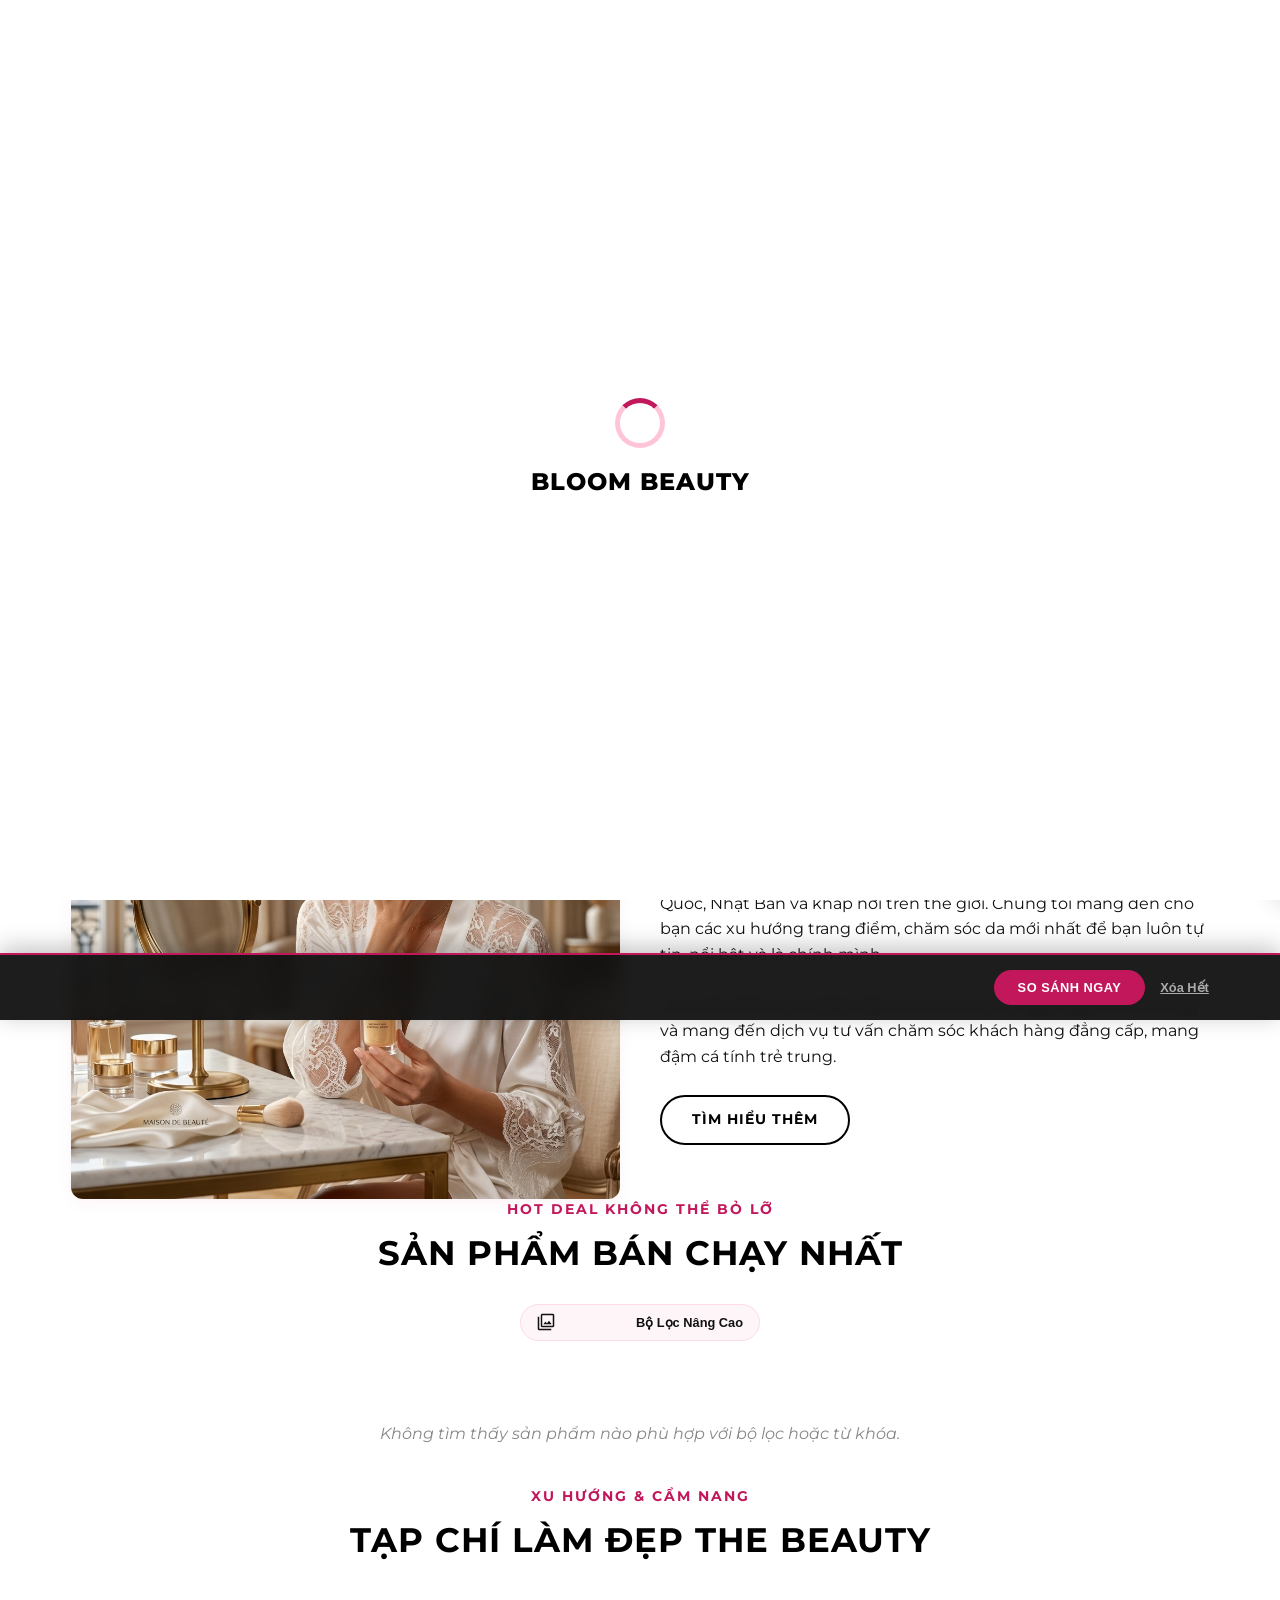
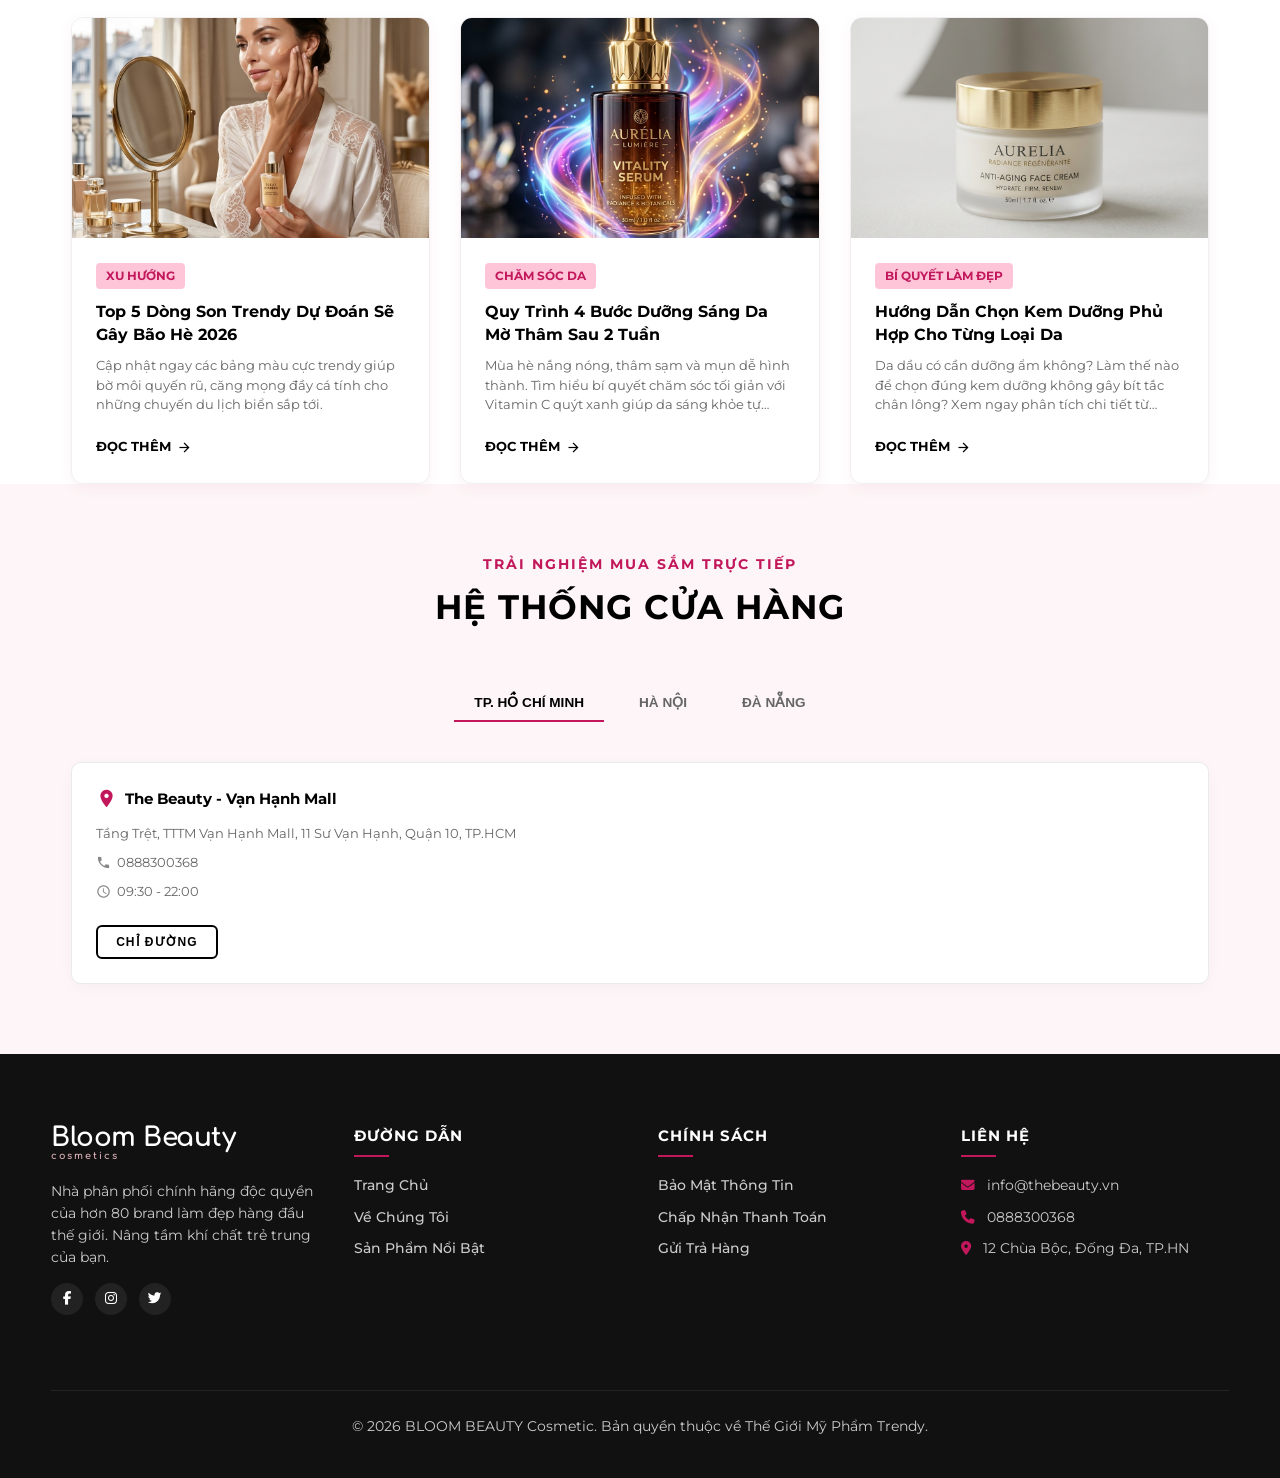
==== commit 7f17314b: "Cap nhap" ====
--- a/index.html
+++ b/index.html
@@ -1,4 +1,4 @@
-﻿<!DOCTYPE html>
+<!DOCTYPE html>
 <html lang="vi">
 
 <head>
@@ -667,15 +667,15 @@
                         <div class="product-info">
                             <div class="product-category">${product.category}</div>
                             <div class="product-title">${product.title}</div>
-                            <div style="display:flex; justify-content:space-between; align-items:center; margin-bottom:0.6rem;">
+                            <div style="display:flex; justify-content:space-between; align-items:center; flex-wrap:wrap; gap:5px; margin-bottom:0.6rem;">
                                 ${product.oldPrice && product.oldPrice > product.price 
-                                    ? `<div style="display:flex; flex-direction:column; gap:1px; line-height:1.2;">
+                                    ? `<div style="display:flex; flex-direction:column; gap:1px; line-height:1.2; white-space:nowrap;">
                                          <span style="font-size:0.75rem; color:#888; text-decoration:line-through; font-weight:500;">${new Intl.NumberFormat('vi-VN').format(product.oldPrice)} ₫</span>
                                          <span class="product-price" style="margin-bottom:0; font-size:1.05rem; color:var(--primary);">${new Intl.NumberFormat('vi-VN').format(product.price)} ₫</span>
                                        </div>`
-                                    : `<div class="product-price" style="margin-bottom:0; font-size:1.05rem;">${new Intl.NumberFormat('vi-VN').format(product.price)} ₫</div>`
+                                    : `<div class="product-price" style="margin-bottom:0; font-size:1.05rem; white-space:nowrap;">${new Intl.NumberFormat('vi-VN').format(product.price)} ₫</div>`
                                 }
-                                <div style="font-size:0.78rem; color:#888;">Còn lại: <strong style="color:var(--secondary);">${stockText}</strong></div>
+                                <div style="font-size:0.78rem; color:#888; white-space:nowrap;">Còn lại: <strong style="color:var(--secondary);">${stockText}</strong></div>
                             </div>
                             ${compareCbHtml}
                             ${btnHtml}
--- a/css/style.css
+++ b/css/style.css
@@ -0,0 +1,3268 @@
+:root {
+  --primary: #c2185b; /* Bloom Beauty rich berry color */
+  --primary-dark: #9c1044;
+  --primary-light: #fec5d9; /* Soft pink background */
+  --yellow: #ffd3e2; /* Soft pink top-bar */
+  --yellow-dark: #e0a6b5;
+  --secondary: #000000;
+  --text-dark: #111111;
+  --text-light: #666666;
+  --white: #ffffff;
+  --bg-light: #ffffff;
+  --bg-gray: #fdf5f7;
+  --transition: 0.3s cubic-bezier(0.25, 0.8, 0.25, 1);
+  --shadow: 0 4px 15px rgba(194, 24, 91, 0.05);
+  --border-light: #ffdbe6;
+  --navbar-bg: rgba(255, 255, 255, 0.98);
+  --input-bg: #fdf5f7;
+  --card-border: #ffdbe6;
+  --topbar-height: 35px;
+  --navbar-height: 80px;
+  --capsulebar-height: 55px;
+  --header-total-height: 170px;
+}
+
+[data-theme="dark"] {
+  --secondary: #ffffff;
+  --text-dark: #eeeeee;
+  --text-light: #c2a6b2;
+  --white: #25121b; /* Dark plum cards */
+  --bg-light: #15090f; /* Deep plum page background */
+  --bg-gray: #1c0e14;
+  --shadow: 0 4px 20px rgba(0, 0, 0, 0.45);
+  --primary-light: #4c1026;
+  --border-light: #3c1e2b;
+  --navbar-bg: rgba(21, 9, 15, 0.98);
+  --input-bg: #2d1722;
+  --card-border: #3c1e2b;
+}
+::-webkit-scrollbar {
+  width: 8px;
+  height: 8px;
+}
+::-webkit-scrollbar-track {
+  background: var(--bg-gray);
+}
+::-webkit-scrollbar-thumb {
+  background: var(--primary);
+  border-radius: 4px;
+}
+::-webkit-scrollbar-thumb:hover {
+  background: var(--primary-dark);
+}
+.page-loader {
+  position: fixed;
+  top: 0; left: 0;
+  width: 100%; height: 100%;
+  background: var(--bg-light);
+  display: flex;
+  flex-direction: column;
+  align-items: center;
+  justify-content: center;
+  z-index: 9999;
+  transition: opacity 0.4s ease, visibility 0.4s ease;
+  gap: 15px;
+}
+.page-loader.fade-out {
+  opacity: 0;
+  visibility: hidden;
+}
+.loader-spinner {
+  width: 50px;
+  height: 50px;
+  border: 5px solid var(--primary-light);
+  border-top: 5px solid var(--primary);
+  border-radius: 50%;
+  animation: loader-spin 1s linear infinite;
+}
+.loader-logo {
+  font-weight: 800;
+  font-size: 1.5rem;
+  color: var(--secondary);
+  letter-spacing: 1px;
+}
+@keyframes loader-spin {
+  0% { transform: rotate(0deg); }
+  100% { transform: rotate(360deg); }
+}
+* {
+  margin: 0;
+  padding: 0;
+  box-sizing: border-box;
+}
+
+html {
+  scroll-behavior: smooth;
+}
+
+body {
+  font-family: 'Montserrat', sans-serif;
+  color: var(--text-dark);
+  line-height: 1.6;
+  background-color: var(--bg-light);
+  overflow-x: hidden;
+  padding-top: var(--header-total-height);
+}
+
+h1, h2, h3, h4, .font-serif {
+  font-family: 'Montserrat', sans-serif;
+  font-weight: 700;
+}
+
+a {
+  text-decoration: none;
+  color: inherit;
+  transition: var(--transition);
+}
+
+ul {
+  list-style: none;
+}
+
+img {
+  max-width: 100%;
+  display: block;
+}
+
+.container {
+  max-width: 1240px;
+  margin: 0 auto;
+  padding: 0 4%;
+}
+.btn {
+  display: inline-block;
+  padding: 12px 30px;
+  background-color: var(--secondary);
+  color: var(--white);
+  border: none;
+  border-radius: 30px;
+  font-weight: 700;
+  cursor: pointer;
+  transition: var(--transition);
+  text-transform: uppercase;
+  letter-spacing: 1px;
+  font-size: 0.85rem;
+}
+
+.btn:hover {
+  background-color: var(--primary);
+  transform: translateY(-2px);
+  box-shadow: 0 4px 15px rgba(255, 74, 125, 0.3);
+}
+
+.btn-outline {
+  background-color: transparent;
+  border: 2px solid var(--secondary);
+  color: var(--secondary);
+}
+
+.btn-outline:hover {
+  background-color: var(--secondary);
+  color: var(--white);
+}
+.top-bar {
+  background-color: var(--yellow);
+  color: #000000;
+  text-align: center;
+  padding: 0 15px;
+  font-size: 0.78rem;
+  font-weight: 600;
+  letter-spacing: 0.5px;
+  z-index: 1010;
+  position: fixed;
+  top: 0;
+  left: 0;
+  width: 100%;
+  height: var(--topbar-height);
+  display: flex;
+  align-items: center;
+  justify-content: center;
+}
+
+.top-bar span {
+  margin: 0 10px;
+  opacity: 0.5;
+}
+
+.navbar {
+  position: fixed;
+  top: var(--topbar-height);
+  left: 0;
+  width: 100%;
+  height: var(--navbar-height);
+  background: var(--navbar-bg);
+  display: flex;
+  justify-content: space-between;
+  align-items: center;
+  padding: 0 4%;
+  z-index: 1005;
+  border-bottom: 1px solid var(--border-light);
+  backdrop-filter: blur(8px);
+}
+.logo {
+  font-family: 'Comfortaa', cursive;
+  font-weight: 700;
+  font-size: 1.65rem;
+  color: var(--primary); /* Full brand color logo */
+  letter-spacing: -0.5px;
+  display: inline-flex;
+  flex-direction: column;
+  align-items: flex-start;
+  line-height: 1.05;
+  gap: 0;
+  text-decoration: none;
+}
+
+.logo::after {
+  content: 'cosmetics';
+  font-size: 0.6rem;
+  font-weight: 700;
+  letter-spacing: 2px;
+  text-transform: lowercase;
+  opacity: 0.85;
+  color: var(--secondary);
+  font-family: 'Comfortaa', sans-serif;
+  margin-top: -1px;
+}
+
+.logo-box-o {
+  display: none;
+}
+.search-container {
+  flex: 1;
+  max-width: 360px;
+  margin: 0 20px;
+  position: relative;
+}
+
+.search-input {
+  width: 100%;
+  padding: 10px 75px 10px 40px;
+  border: 1.5px solid var(--border-light);
+  border-radius: 25px;
+  font-family: inherit;
+  font-size: 0.85rem;
+  background-color: var(--input-bg);
+  color: var(--text-dark);
+  outline: none;
+  transition: all 0.3s ease;
+}
+
+.search-input:focus {
+  border-color: var(--primary);
+  background-color: var(--white);
+  box-shadow: 0 0 8px rgba(255, 74, 125, 0.12);
+}
+
+.search-icon-left {
+  position: absolute;
+  left: 15px;
+  top: 50%;
+  transform: translateY(-50%);
+  color: var(--text-light);
+  font-size: 1.1rem;
+  pointer-events: none;
+}
+
+.search-icon-right {
+  position: absolute;
+  right: 15px;
+  top: 50%;
+  transform: translateY(-50%);
+  color: #007bff; /* Blue camera icon */
+  font-size: 1.1rem;
+  cursor: pointer;
+  transition: transform 0.2s ease;
+}
+
+.search-icon-right:hover {
+  transform: translateY(-50%) scale(1.1);
+}
+.header-utilities {
+  display: flex;
+  align-items: center;
+  gap: 20px;
+}
+
+.utility-link {
+  display: flex;
+  align-items: center;
+  gap: 8px;
+  font-size: 0.82rem;
+  font-weight: 600;
+  color: var(--text-dark);
+  cursor: pointer;
+  transition: color 0.2s ease;
+}
+
+.utility-link:hover {
+  color: var(--primary);
+}
+
+.utility-link .material-icons {
+  font-size: 1.35rem;
+  color: var(--text-dark);
+}
+
+.utility-link:hover .material-icons {
+  color: var(--primary);
+}
+
+.icon-badge-container {
+  position: relative;
+  display: flex;
+  align-items: center;
+}
+
+.cart-count {
+  position: absolute;
+  top: -8px;
+  right: -8px;
+  background: var(--primary);
+  color: white;
+  font-size: 0.65rem;
+  width: 17px;
+  height: 17px;
+  border-radius: 50%;
+  display: flex;
+  align-items: center;
+  justify-content: center;
+  font-weight: bold;
+  border: 1.5px solid white;
+}
+.capsule-menu-bar {
+  position: fixed;
+  top: calc(var(--topbar-height) + var(--navbar-height));
+  left: 0;
+  width: 100%;
+  height: var(--capsulebar-height);
+  background: var(--white);
+  z-index: 1000;
+  display: flex;
+  align-items: center;
+  padding: 0 4%;
+  border-bottom: 1px solid var(--border-light);
+}
+
+.capsule-wrapper {
+  display: flex;
+  align-items: center;
+  width: 100%;
+  overflow: hidden;
+  position: relative;
+  padding-right: 40px; /* Space for the scroll button */
+}
+
+.capsules-container {
+  display: flex;
+  gap: 10px;
+  overflow-x: auto;
+  scroll-behavior: smooth;
+  width: 100%;
+  padding: 5px 0;
+}
+.capsules-container::-webkit-scrollbar {
+  display: none;
+}
+
+.capsules-container {
+  -ms-overflow-style: none;
+  scrollbar-width: none;
+}
+
+.capsule-item {
+  display: inline-flex;
+  align-items: center;
+  justify-content: center;
+  padding: 8px 18px;
+  border-radius: 20px;
+  font-size: 0.8rem;
+  font-weight: 600;
+  color: #111;
+  white-space: nowrap;
+  cursor: pointer;
+  transition: transform 0.2s ease, box-shadow 0.2s ease;
+  box-shadow: 0 1px 3px rgba(0,0,0,0.02);
+}
+
+.capsule-item:hover {
+  transform: translateY(-2px);
+  box-shadow: 0 4px 10px rgba(0,0,0,0.08);
+}
+.capsule-brand { background-color: #f5ebff; color: #7f39b3; }
+.capsule-sale { background-color: #fff0e0; color: #cc6600; }
+.capsule-makeup { background-color: #ffe6eb; color: #d62d51; }
+.capsule-skincare { background-color: #e3fae8; color: #2d8244; }
+.capsule-body { background-color: #e0f5ff; color: #0076ad; }
+.capsule-new { background-color: #e8fcf5; color: #0a8f66; }
+.capsule-online { background-color: #ffe8e6; color: #cc392b; }
+
+.capsule-nav-btn {
+  background: #ffffff;
+  border: 1px solid #e5e5e5;
+  width: 30px;
+  height: 30px;
+  border-radius: 50%;
+  display: flex;
+  align-items: center;
+  justify-content: center;
+  cursor: pointer;
+  box-shadow: 0 2px 5px rgba(0,0,0,0.08);
+  z-index: 10;
+  position: absolute;
+  right: 0;
+  transition: all 0.2s ease;
+}
+
+.capsule-nav-btn:hover {
+  background: #f8f9fa;
+  border-color: #ccc;
+  transform: scale(1.05);
+}
+
+.capsule-nav-btn .material-icons {
+  font-size: 1.1rem;
+  color: #333;
+}
+.hero-slider-container {
+  position: relative;
+  width: 100%;
+  height: 480px;
+  overflow: hidden;
+  background-color: #ffffff;
+  border-bottom: 1px solid #f5f5f5;
+}
+
+.slider-wrapper {
+  display: flex;
+  width: 100%;
+  height: 100%;
+  transition: transform 0.6s cubic-bezier(0.25, 1, 0.5, 1);
+}
+
+.slide {
+  min-width: 100%;
+  height: 100%;
+  position: relative;
+  display: flex;
+  align-items: center;
+  padding: 0 5%;
+  background-size: cover;
+  background-position: center;
+}
+.slide-peripera {
+  background: linear-gradient(135deg, #ffeef5 0%, #fff5eb 50%, #ebfaff 100%);
+}
+
+.slide-vitac {
+  background: linear-gradient(135deg, #f0fbf3 0%, #fbfde5 50%, #eefbfb 100%);
+}
+
+.slide-perfume {
+  background: linear-gradient(135deg, #fff0f5 0%, #fbebf2 50%, #f3e5f5 100%);
+}
+
+.slide-foundation {
+  background: linear-gradient(135deg, #fffcf0 0%, #fdf5e6 50%, #faebd7 100%);
+}
+
+.slide-content-layout {
+  display: flex;
+  width: 100%;
+  height: 100%;
+  align-items: center;
+  justify-content: space-between;
+}
+
+.slide-left-column {
+  flex: 1.1;
+  display: flex;
+  flex-direction: column;
+  justify-content: center;
+  z-index: 2;
+  animation: fadeInUp 0.8s ease;
+}
+
+.slide-brand-badge {
+  display: inline-block;
+  align-self: flex-start;
+  padding: 5px 12px;
+  background-color: #000000;
+  color: #ffffff;
+  font-size: 0.75rem;
+  font-weight: 700;
+  border-radius: 4px;
+  margin-bottom: 15px;
+  text-transform: uppercase;
+  letter-spacing: 1.5px;
+}
+
+.slide-promo-tag {
+  color: var(--primary);
+  font-size: 1.1rem;
+  font-weight: 800;
+  letter-spacing: 2px;
+  margin-bottom: 10px;
+  text-transform: uppercase;
+}
+
+.slide-title-large {
+  font-size: 2.8rem;
+  font-weight: 800;
+  line-height: 1.15;
+  color: #111;
+  margin-bottom: 15px;
+  font-family: 'Montserrat', sans-serif;
+}
+
+.slide-title-large span {
+  color: var(--primary);
+}
+
+.slide-subtitle {
+  font-size: 0.95rem;
+  color: #555;
+  margin-bottom: 25px;
+  font-weight: 500;
+}
+
+.slide-btn {
+  align-self: flex-start;
+  background-color: #ffffff;
+  color: var(--primary);
+  border: 2px solid var(--primary);
+  font-weight: 700;
+  font-size: 0.82rem;
+  padding: 10px 28px;
+  border-radius: 30px;
+  text-transform: uppercase;
+  letter-spacing: 1px;
+  cursor: pointer;
+  transition: all 0.3s ease;
+  box-shadow: 0 4px 10px rgba(255, 74, 125, 0.15);
+}
+
+.slide-btn:hover {
+  background-color: var(--primary);
+  color: #ffffff;
+  transform: translateY(-2px);
+  box-shadow: 0 6px 15px rgba(255, 74, 125, 0.35);
+}
+
+.slide-center-column {
+  flex: 1.4;
+  height: 100%;
+  display: flex;
+  align-items: flex-end;
+  justify-content: center;
+  position: relative;
+}
+
+.slide-model-img {
+  max-height: 92%;
+  object-fit: contain;
+  z-index: 1;
+  transform: translateY(5px);
+  transition: transform 0.5s cubic-bezier(0.1, 0.8, 0.3, 1);
+}
+
+.slide:hover .slide-model-img {
+  transform: translateY(0px) scale(1.01);
+}
+
+.slide-product-badge {
+  position: absolute;
+  background-color: var(--yellow);
+  color: #000;
+  padding: 8px 12px;
+  border-radius: 50%;
+  font-weight: 800;
+  font-size: 0.9rem;
+  display: flex;
+  flex-direction: column;
+  align-items: center;
+  justify-content: center;
+  box-shadow: 0 4px 10px rgba(0,0,0,0.06);
+  z-index: 3;
+}
+
+.slide-badge-left {
+  left: 5%;
+  top: 25%;
+  animation: float 4s ease-in-out infinite;
+}
+
+.slide-badge-right {
+  right: 10%;
+  bottom: 20%;
+  animation: float 4s ease-in-out infinite 2s;
+}
+
+.slide-right-column {
+  flex: 1.2;
+  display: flex;
+  flex-direction: column;
+  justify-content: center;
+  padding-left: 20px;
+  z-index: 2;
+}
+
+.slide-side-promo-box {
+  background: rgba(255, 255, 255, 0.88);
+  backdrop-filter: blur(10px);
+  border-radius: 12px;
+  padding: 24px;
+  border: 1px solid rgba(255, 74, 125, 0.1);
+  box-shadow: 0 8px 25px rgba(0,0,0,0.04);
+}
+
+.slide-side-promo-box h3 {
+  font-size: 1.2rem;
+  font-weight: 800;
+  color: var(--text-dark);
+  margin-bottom: 8px;
+  line-height: 1.2;
+  text-transform: uppercase;
+}
+
+.slide-side-promo-box h3 span {
+  color: var(--primary);
+  font-size: 1.9rem;
+  display: block;
+  margin-top: 4px;
+}
+
+.slide-side-promo-box p {
+  font-size: 0.8rem;
+  color: #666;
+  margin-bottom: 18px;
+  line-height: 1.4;
+}
+@keyframes float {
+  0% { transform: translateY(0px); }
+  50% { transform: translateY(-8px); }
+  100% { transform: translateY(0px); }
+}
+
+@keyframes fadeInUp {
+  from {
+    opacity: 0;
+    transform: translateY(20px);
+  }
+  to {
+    opacity: 1;
+    transform: translateY(0);
+  }
+}
+.slider-arrow {
+  position: absolute;
+  top: 50%;
+  transform: translateY(-50%);
+  width: 40px;
+  height: 40px;
+  background-color: rgba(255, 255, 255, 0.9);
+  border: none;
+  border-radius: 50%;
+  display: flex;
+  align-items: center;
+  justify-content: center;
+  cursor: pointer;
+  z-index: 10;
+  box-shadow: 0 2px 8px rgba(0,0,0,0.08);
+  transition: all 0.2s ease;
+}
+
+.slider-arrow:hover {
+  background-color: #ffffff;
+  color: var(--primary);
+  transform: translateY(-50%) scale(1.06);
+  box-shadow: 0 4px 12px rgba(0,0,0,0.12);
+}
+
+.slider-arrow-left {
+  left: 15px;
+}
+
+.slider-arrow-right {
+  right: 15px;
+}
+
+.slider-arrow .material-icons {
+  font-size: 1.2rem;
+}
+
+.slider-dots {
+  position: absolute;
+  bottom: 15px;
+  left: 50%;
+  transform: translateX(-50%);
+  display: flex;
+  gap: 6px;
+  z-index: 10;
+}
+
+.slider-dot {
+  width: 8px;
+  height: 8px;
+  border-radius: 50%;
+  background-color: rgba(0, 0, 0, 0.15);
+  cursor: pointer;
+  transition: all 0.3s ease;
+}
+
+.slider-dot.active {
+  width: 22px;
+  border-radius: 4px;
+  background-color: var(--primary);
+}
+.product-grid {
+  display: grid;
+  grid-template-columns: repeat(auto-fill, minmax(260px, 1fr));
+  gap: 25px;
+}
+
+.product-card {
+  background: var(--white);
+  border-radius: 12px;
+  overflow: hidden;
+  box-shadow: var(--shadow);
+  transition: var(--transition);
+  position: relative;
+  border: 1px solid var(--card-border);
+}
+
+.product-card:hover {
+  transform: translateY(-6px);
+  box-shadow: 0 10px 25px rgba(0, 0, 0, 0.08);
+  border-color: rgba(255, 74, 125, 0.15);
+}
+
+.product-img {
+  height: 280px;
+  overflow: hidden;
+  position: relative;
+  background-color: #fafafa;
+}
+
+.product-img img {
+  width: 100%;
+  height: 100%;
+  object-fit: cover;
+  transition: transform 0.5s ease;
+}
+
+.product-card:hover .product-img img {
+  transform: scale(1.05);
+}
+
+.product-info {
+  padding: 18px;
+  text-align: left;
+}
+
+.product-category {
+  color: var(--primary);
+  font-size: 0.75rem;
+  font-weight: 700;
+  text-transform: uppercase;
+  letter-spacing: 0.5px;
+  margin-bottom: 5px;
+}
+
+.product-title {
+  font-size: 0.95rem;
+  font-weight: 700;
+  margin-bottom: 10px;
+  color: var(--text-dark);
+  line-height: 1.4;
+  height: 2.8em;
+  overflow: hidden;
+  display: -webkit-box;
+  -webkit-line-clamp: 2;
+  -webkit-box-orient: vertical;
+}
+
+.product-price {
+  font-weight: 800;
+  font-size: 1.1rem;
+  color: var(--text-dark);
+  margin-bottom: 15px;
+}
+
+.add-to-cart-btn {
+  background: var(--secondary);
+  color: white;
+  border: none;
+  width: 100%;
+  padding: 11px;
+  border-radius: 6px;
+  cursor: pointer;
+  font-weight: 700;
+  font-size: 0.8rem;
+  text-transform: uppercase;
+  letter-spacing: 0.5px;
+  transition: var(--transition);
+}
+
+.add-to-cart-btn:hover {
+  background: var(--primary);
+}
+.about-section {
+  display: flex;
+  align-items: center;
+  gap: 40px;
+}
+
+.about-img {
+  flex: 1;
+  border-radius: 12px;
+  overflow: hidden;
+  box-shadow: var(--shadow);
+}
+
+.about-content {
+  flex: 1;
+}
+footer {
+  background: #111111;
+  color: #ffffff;
+  padding: 70px 4% 30px;
+  display: grid;
+  grid-template-columns: repeat(auto-fit, minmax(220px, 1fr));
+  gap: 35px;
+}
+
+footer .logo {
+  color: #ffffff;
+  margin-bottom: 20px;
+  display: inline-flex;
+}
+
+footer .logo::after {
+  color: #ffccd5;
+}
+
+footer h4 {
+  margin-bottom: 18px;
+  font-size: 0.95rem;
+  text-transform: uppercase;
+  letter-spacing: 1px;
+  position: relative;
+  padding-bottom: 8px;
+  font-family: 'Montserrat', sans-serif;
+}
+
+footer h4::after {
+  content: '';
+  position: absolute;
+  bottom: 0;
+  left: 0;
+  width: 35px;
+  height: 2px;
+  background: var(--primary);
+}
+
+footer a {
+  display: block;
+  color: #cccccc;
+  margin-bottom: 10px;
+  font-size: 0.85rem;
+  font-weight: 500;
+}
+
+footer a:hover {
+  color: var(--primary);
+}
+
+footer p {
+  color: #cccccc;
+  font-size: 0.85rem;
+  margin-bottom: 10px;
+}
+
+footer p i {
+  margin-right: 8px;
+  color: var(--primary);
+}
+
+.social-links {
+  display: flex;
+  gap: 12px;
+  margin-top: 15px;
+}
+
+.social-links a {
+  width: 32px;
+  height: 32px;
+  background: #222222;
+  display: flex;
+  align-items: center;
+  justify-content: center;
+  border-radius: 50%;
+  color: white;
+  transition: all 0.2s ease;
+}
+
+.social-links a:hover {
+  background: var(--primary);
+  transform: translateY(-2px);
+}
+
+.footer-bottom {
+  grid-column: 1 / -1;
+  text-align: center;
+  border-top: 1px solid #222222;
+  padding-top: 25px;
+  margin-top: 30px;
+  color: #888888;
+  font-size: 0.8rem;
+}
+.cart-overlay {
+  position: fixed;
+  top: 0;
+  left: 0;
+  width: 100%;
+  height: 100%;
+  background: rgba(0,0,0,0.4);
+  backdrop-filter: blur(3px);
+  z-index: 1500;
+  display: none;
+}
+
+.cart-drawer {
+  position: fixed;
+  top: 0;
+  right: -420px;
+  width: 100%;
+  max-width: 420px;
+  height: 100%;
+  background: white;
+  z-index: 1501;
+  transition: 0.4s cubic-bezier(0.16, 1, 0.3, 1);
+  padding: 25px;
+  display: flex;
+  flex-direction: column;
+  box-shadow: -5px 0 25px rgba(0,0,0,0.1);
+}
+
+.cart-drawer.active {
+  right: 0;
+}
+
+.cart-header {
+  display: flex;
+  justify-content: space-between;
+  align-items: center;
+  margin-bottom: 25px;
+  border-bottom: 1px solid #f0f0f0;
+  padding-bottom: 15px;
+}
+
+.cart-header h3 {
+  font-size: 1.15rem;
+  font-weight: 800;
+  color: var(--text-dark);
+  text-transform: uppercase;
+}
+
+.cart-items {
+  flex: 1;
+  overflow-y: auto;
+  padding-right: 5px;
+}
+
+.cart-items::-webkit-scrollbar {
+  width: 4px;
+}
+
+.cart-items::-webkit-scrollbar-thumb {
+  background-color: #e0e0e0;
+  border-radius: 2px;
+}
+
+.cart-item {
+  display: flex;
+  gap: 15px;
+  margin-bottom: 18px;
+  padding-bottom: 18px;
+  border-bottom: 1px solid #f9f9f9;
+  position: relative;
+}
+
+.cart-item img {
+  width: 75px;
+  height: 75px;
+  object-fit: cover;
+  border-radius: 6px;
+  background-color: #fafafa;
+}
+
+.cart-item-info {
+  flex: 1;
+  display: flex;
+  flex-direction: column;
+  justify-content: space-between;
+}
+
+.cart-item-title {
+  font-weight: 700;
+  font-size: 0.88rem;
+  color: var(--text-dark);
+  line-height: 1.3;
+}
+
+.cart-item-price {
+  color: var(--primary);
+  font-weight: 800;
+  font-size: 0.95rem;
+  margin: 5px 0;
+}
+
+.cart-item-qty-controls {
+  display: flex;
+  align-items: center;
+  gap: 10px;
+  margin-top: 5px;
+}
+
+.cart-item-qty-controls button {
+  width: 25px;
+  height: 25px;
+  border: 1px solid #ddd;
+  background: white;
+  border-radius: 4px;
+  cursor: pointer;
+  font-weight: bold;
+  display: flex;
+  align-items: center;
+  justify-content: center;
+  transition: all 0.2s ease;
+}
+
+.cart-item-qty-controls button:hover {
+  background-color: #f5f5f5;
+  border-color: #999;
+}
+
+.cart-item-qty-controls span {
+  font-size: 0.88rem;
+  font-weight: 600;
+  width: 20px;
+  text-align: center;
+}
+
+.remove-item {
+  position: absolute;
+  right: 0;
+  top: 0;
+  cursor: pointer;
+  font-size: 1.1rem;
+  color: #999;
+  transition: color 0.2s ease;
+}
+
+.remove-item:hover {
+  color: var(--primary);
+}
+
+.cart-empty {
+  text-align: center;
+  color: #777;
+  padding: 40px 0;
+  font-weight: 500;
+}
+
+.cart-footer {
+  border-top: 1px solid #f0f0f0;
+  padding-top: 20px;
+  margin-top: auto;
+}
+
+.cart-total {
+  display: flex;
+  justify-content: space-between;
+  font-weight: 800;
+  font-size: 1.05rem;
+  margin-bottom: 20px;
+}
+
+.cart-total span:last-child {
+  color: var(--primary);
+  font-size: 1.15rem;
+}
+
+.checkout-btn {
+  width: 100%;
+  padding: 13px;
+  background: var(--secondary);
+  color: white;
+  border: none;
+  border-radius: 6px;
+  font-weight: 700;
+  font-size: 0.9rem;
+  text-transform: uppercase;
+  letter-spacing: 1px;
+  cursor: pointer;
+  transition: var(--transition);
+}
+
+.checkout-btn:hover {
+  background: var(--primary);
+  box-shadow: 0 4px 15px rgba(255, 74, 125, 0.25);
+}
+section {
+  padding: 70px 0;
+}
+
+.section-title {
+  text-align: center;
+  margin-bottom: 50px;
+}
+
+.section-title h2 {
+  font-size: 2.1rem;
+  color: var(--secondary);
+  margin-bottom: 10px;
+  text-transform: uppercase;
+  letter-spacing: 1px;
+}
+
+.section-title p {
+  color: var(--primary);
+  font-weight: 700;
+  font-size: 0.85rem;
+  text-transform: uppercase;
+  letter-spacing: 2px;
+  margin-bottom: 5px;
+}
+.floating-chat-btn {
+  position: fixed;
+  bottom: 25px;
+  right: 25px;
+  width: 50px;
+  height: 50px;
+  background-color: var(--secondary);
+  color: #ffffff;
+  border-radius: 50%;
+  display: flex;
+  align-items: center;
+  justify-content: center;
+  box-shadow: 0 4px 15px rgba(0,0,0,0.18);
+  z-index: 999;
+  cursor: pointer;
+  transition: all 0.3s cubic-bezier(0.175, 0.885, 0.32, 1.275);
+}
+
+.floating-chat-btn:hover {
+  transform: scale(1.08);
+  box-shadow: 0 6px 20px rgba(0,0,0,0.28);
+  background-color: var(--primary);
+}
+.chat-widget-window {
+  position: fixed;
+  bottom: 90px;
+  right: 25px;
+  width: 340px;
+  height: 430px;
+  background: white;
+  border-radius: 12px;
+  box-shadow: 0 10px 30px rgba(0,0,0,0.15);
+  border: 1px solid rgba(255, 74, 125, 0.15);
+  z-index: 1000;
+  display: none;
+  flex-direction: column;
+  overflow: hidden;
+  animation: slideInUp 0.3s cubic-bezier(0.25, 0.8, 0.25, 1);
+}
+
+.chat-widget-window.active {
+  display: flex;
+}
+
+@keyframes slideInUp {
+  from { transform: translateY(20px); opacity: 0; }
+  to { transform: translateY(0); opacity: 1; }
+}
+
+.chat-widget-header {
+  background: var(--yellow);
+  padding: 12px 15px;
+  display: flex;
+  justify-content: space-between;
+  align-items: center;
+  border-bottom: 1px solid rgba(0,0,0,0.05);
+  position: relative;
+}
+
+.chat-status-dot {
+  width: 8px;
+  height: 8px;
+  background-color: #2ecc71;
+  border-radius: 50%;
+  display: inline-block;
+  animation: pulse 1.5s infinite;
+  margin-right: 4px;
+  vertical-align: middle;
+}
+
+@keyframes pulse {
+  0% { transform: scale(0.95); box-shadow: 0 0 0 0 rgba(46, 204, 113, 0.7); }
+  70% { transform: scale(1); box-shadow: 0 0 0 4px rgba(46, 204, 113, 0); }
+  100% { transform: scale(0.95); box-shadow: 0 0 0 0 rgba(46, 204, 113, 0); }
+}
+
+.close-chat-widget {
+  cursor: pointer;
+  color: #444;
+  font-size: 1.25rem;
+  transition: color 0.2s ease;
+}
+
+.close-chat-widget:hover {
+  color: var(--primary);
+}
+
+.chat-widget-messages {
+  flex: 1;
+  padding: 15px;
+  overflow-y: auto;
+  display: flex;
+  flex-direction: column;
+  gap: 10px;
+  background-color: #fafafa;
+}
+
+.chat-bubble {
+  padding: 8px 14px;
+  border-radius: 12px;
+  font-size: 0.8rem;
+  max-width: 80%;
+  line-height: 1.4;
+  font-weight: 500;
+  word-break: break-word;
+}
+
+.chat-bubble.assistant {
+  background-color: white;
+  color: #333;
+  align-self: flex-start;
+  border-bottom-left-radius: 2px;
+  border: 1px solid #eee;
+  box-shadow: 0 2px 5px rgba(0,0,0,0.02);
+}
+
+.chat-bubble.user {
+  background-color: var(--primary);
+  color: white;
+  align-self: flex-end;
+  border-bottom-right-radius: 2px;
+}
+
+.chat-widget-suggests {
+  padding: 8px 12px;
+  display: flex;
+  flex-wrap: wrap;
+  gap: 6px;
+  background: white;
+  border-top: 1px solid #eee;
+}
+
+.chat-suggest-chip {
+  background: #f1f2f6;
+  border: none;
+  padding: 6px 12px;
+  border-radius: 15px;
+  font-size: 0.7rem;
+  font-weight: 700;
+  color: #444;
+  cursor: pointer;
+  transition: all 0.2s ease;
+}
+
+.chat-suggest-chip:hover {
+  background: var(--primary-light);
+  color: var(--primary);
+}
+
+.chat-widget-input-area {
+  display: flex;
+  padding: 10px;
+  border-top: 1px solid #eee;
+  background: white;
+  gap: 8px;
+  margin: 0;
+}
+
+.chat-widget-input-area input {
+  flex: 1;
+  padding: 8px 12px;
+  border: 1.5px solid #eee;
+  border-radius: 20px;
+  font-size: 0.8rem;
+  outline: none;
+  font-family: inherit;
+  transition: border 0.2s ease;
+}
+
+.chat-widget-input-area input:focus {
+  border-color: var(--primary);
+}
+
+.chat-send-btn {
+  background: var(--primary);
+  border: none;
+  width: 35px;
+  height: 35px;
+  border-radius: 50%;
+  display: flex;
+  align-items: center;
+  justify-content: center;
+  cursor: pointer;
+  transition: all 0.2s ease;
+}
+
+.chat-send-btn:hover {
+  background: var(--primary-dark);
+}
+.auth-logo {
+  font-weight: 800 !important;
+  font-family: 'Montserrat', sans-serif !important;
+}
+.more-dropdown {
+  position: absolute;
+  top: 130%;
+  right: 0;
+  background: var(--white);
+  border: 1px solid #eaeaea;
+  border-radius: 8px;
+  box-shadow: 0 10px 25px rgba(0,0,0,0.08);
+  width: 200px;
+  opacity: 0;
+  visibility: hidden;
+  transform: translateY(10px);
+  transition: all 0.3s cubic-bezier(0.16, 1, 0.3, 1);
+  z-index: 1050;
+  display: flex;
+  flex-direction: column;
+  padding: 8px 0;
+}
+
+.more-dropdown.active {
+  opacity: 1;
+  visibility: visible;
+  transform: translateY(0);
+}
+
+.dropdown-item {
+  padding: 10px 20px;
+  font-size: 0.8rem;
+  color: #333;
+  font-weight: 600;
+  text-align: left;
+  transition: all 0.2s ease;
+}
+
+.dropdown-item:hover {
+  background-color: var(--bg-gray);
+  color: var(--primary);
+}
+
+.dropdown-divider {
+  height: 1px;
+  background-color: #f0f0f0;
+  margin: 6px 0;
+}
+.wishlist-count {
+  position: absolute;
+  top: -8px;
+  right: -8px;
+  background: var(--primary);
+  color: white;
+  font-size: 0.65rem;
+  width: 17px;
+  height: 17px;
+  border-radius: 50%;
+  display: flex;
+  align-items: center;
+  justify-content: center;
+  font-weight: bold;
+  border: 1.5px solid white;
+}
+.wishlist-overlay {
+  position: fixed;
+  top: 0;
+  left: 0;
+  width: 100%;
+  height: 100%;
+  background: rgba(0,0,0,0.4);
+  backdrop-filter: blur(3px);
+  z-index: 1500;
+  display: none;
+}
+
+.wishlist-drawer {
+  position: fixed;
+  top: 0;
+  right: -420px;
+  width: 100%;
+  max-width: 420px;
+  height: 100%;
+  background: white;
+  z-index: 1501;
+  transition: 0.4s cubic-bezier(0.16, 1, 0.3, 1);
+  padding: 25px;
+  display: flex;
+  flex-direction: column;
+  box-shadow: -5px 0 25px rgba(0,0,0,0.1);
+}
+
+.wishlist-drawer.active {
+  right: 0;
+}
+
+.wishlist-header {
+  display: flex;
+  justify-content: space-between;
+  align-items: center;
+  margin-bottom: 25px;
+  border-bottom: 1px solid #f0f0f0;
+  padding-bottom: 15px;
+}
+
+.wishlist-header h3 {
+  font-size: 1.15rem;
+  font-weight: 800;
+  color: var(--text-dark);
+  text-transform: uppercase;
+}
+
+.wishlist-items {
+  flex: 1;
+  overflow-y: auto;
+  padding-right: 5px;
+}
+
+.wishlist-items::-webkit-scrollbar {
+  width: 4px;
+}
+
+.wishlist-items::-webkit-scrollbar-thumb {
+  background-color: #e0e0e0;
+  border-radius: 2px;
+}
+
+.wishlist-item {
+  display: flex;
+  gap: 15px;
+  margin-bottom: 18px;
+  padding-bottom: 18px;
+  border-bottom: 1px solid #f9f9f9;
+  position: relative;
+  align-items: center;
+}
+
+.wishlist-item img {
+  width: 75px;
+  height: 75px;
+  object-fit: cover;
+  border-radius: 6px;
+  background-color: #fafafa;
+}
+
+.wishlist-item-info {
+  flex: 1;
+  display: flex;
+  flex-direction: column;
+  gap: 6px;
+}
+
+.wishlist-item-title {
+  font-weight: 700;
+  font-size: 0.88rem;
+  color: var(--text-dark);
+  line-height: 1.3;
+}
+
+.wishlist-item-price {
+  color: var(--primary);
+  font-weight: 800;
+  font-size: 0.95rem;
+}
+
+.wishlist-add-cart-btn {
+  background: var(--secondary);
+  color: white;
+  border: none;
+  padding: 6px 12px;
+  border-radius: 4px;
+  cursor: pointer;
+  font-size: 0.75rem;
+  font-weight: 700;
+  text-transform: uppercase;
+  transition: all 0.2s ease;
+  align-self: flex-start;
+}
+
+.wishlist-add-cart-btn:hover {
+  background: var(--primary);
+}
+
+.wishlist-empty {
+  text-align: center;
+  color: #777;
+  padding: 40px 0;
+  font-weight: 500;
+}
+.wishlist-btn {
+  position: absolute;
+  top: 15px;
+  right: 15px;
+  width: 36px;
+  height: 36px;
+  border-radius: 50%;
+  background: var(--white);
+  border: none;
+  box-shadow: 0 4px 10px rgba(0,0,0,0.08);
+  display: flex;
+  align-items: center;
+  justify-content: center;
+  cursor: pointer;
+  z-index: 5;
+  transition: all 0.2s ease;
+  color: #999;
+}
+
+.wishlist-btn:hover {
+  transform: scale(1.1);
+  color: var(--primary);
+}
+
+.wishlist-btn.active {
+  color: var(--primary);
+}
+
+.wishlist-btn .material-icons {
+  font-size: 1.25rem;
+}
+.magazine-grid {
+  display: grid;
+  grid-template-columns: repeat(auto-fit, minmax(320px, 1fr));
+  gap: 30px;
+}
+
+.magazine-card {
+  background: var(--white);
+  border-radius: 12px;
+  overflow: hidden;
+  box-shadow: var(--shadow);
+  border: 1px solid #f0f0f0;
+  transition: var(--transition);
+}
+
+.magazine-card:hover {
+  transform: translateY(-5px);
+  box-shadow: 0 10px 25px rgba(0,0,0,0.08);
+  border-color: rgba(255, 74, 125, 0.15);
+}
+
+.magazine-img {
+  height: 220px;
+  overflow: hidden;
+}
+
+.magazine-img img {
+  width: 100%;
+  height: 100%;
+  object-fit: cover;
+  transition: transform 0.5s ease;
+}
+
+.magazine-card:hover .magazine-img img {
+  transform: scale(1.06);
+}
+
+.magazine-info {
+  padding: 24px;
+}
+
+.magazine-tag {
+  display: inline-block;
+  font-size: 0.72rem;
+  font-weight: 700;
+  text-transform: uppercase;
+  color: var(--primary);
+  background: var(--primary-light);
+  padding: 4px 10px;
+  border-radius: 4px;
+  margin-bottom: 12px;
+}
+
+.magazine-info h3 {
+  font-size: 1rem;
+  font-weight: 700;
+  line-height: 1.4;
+  margin-bottom: 10px;
+  color: var(--secondary);
+}
+
+.magazine-info p {
+  font-size: 0.82rem;
+  color: var(--text-light);
+  margin-bottom: 18px;
+  line-height: 1.5;
+  display: -webkit-box;
+  -webkit-line-clamp: 3;
+  -webkit-box-orient: vertical;
+  overflow: hidden;
+}
+
+.magazine-link {
+  font-size: 0.8rem;
+  font-weight: 700;
+  color: var(--secondary);
+  display: inline-flex;
+  align-items: center;
+  gap: 6px;
+  text-transform: uppercase;
+  transition: var(--transition);
+}
+
+.magazine-link .material-icons {
+  font-size: 0.95rem;
+}
+
+.magazine-link:hover {
+  color: var(--primary);
+}
+.store-section {
+  background-color: var(--bg-gray);
+}
+
+.store-tabs {
+  display: flex;
+  justify-content: center;
+  gap: 15px;
+  margin-bottom: 40px;
+}
+
+.store-tab-btn {
+  background: transparent;
+  border: none;
+  border-bottom: 2px solid transparent;
+  padding: 10px 20px;
+  font-size: 0.85rem;
+  font-weight: 700;
+  color: var(--text-light);
+  cursor: pointer;
+  transition: all 0.2s ease;
+}
+
+.store-tab-btn:hover {
+  color: var(--secondary);
+}
+
+.store-tab-btn.active {
+  color: var(--secondary);
+  border-bottom-color: var(--primary);
+}
+
+.store-list {
+  display: grid;
+  grid-template-columns: repeat(auto-fit, minmax(300px, 1fr));
+  gap: 25px;
+}
+
+.store-item {
+  background: var(--white);
+  border-radius: 10px;
+  padding: 24px;
+  box-shadow: 0 4px 15px rgba(0,0,0,0.03);
+  border: 1px solid #eaeaea;
+  display: flex;
+  flex-direction: column;
+  transition: var(--transition);
+}
+
+.store-item:hover {
+  border-color: rgba(255, 74, 125, 0.15);
+  box-shadow: var(--shadow);
+}
+
+.store-item-header {
+  display: flex;
+  align-items: center;
+  gap: 8px;
+  margin-bottom: 12px;
+  color: var(--secondary);
+}
+
+.store-item-header .material-icons {
+  color: var(--primary);
+  font-size: 1.3rem;
+}
+
+.store-item-header h4 {
+  font-size: 0.95rem;
+  font-weight: 700;
+}
+
+.store-item p {
+  font-size: 0.82rem;
+  color: var(--text-light);
+  margin-bottom: 8px;
+}
+
+.store-phone, .store-time {
+  display: flex;
+  align-items: center;
+  gap: 6px;
+}
+
+.store-phone .material-icons, .store-time .material-icons {
+  font-size: 0.95rem;
+  color: #888;
+}
+
+.store-map-btn {
+  margin-top: 15px;
+  align-self: flex-start;
+  padding: 8px 18px;
+  font-size: 0.75rem;
+  border-radius: 6px;
+}
+@media (max-width: 1024px) {
+  .header-utilities .utility-link span:not(.material-icons) {
+    display: none; /* Hide text, keep icons on small tablets/screens */
+  }
+}
+
+@media (max-width: 900px) {
+  :root {
+    --header-total-height: 120px;
+  }
+  body {
+    padding-top: var(--header-total-height);
+  }
+  .top-bar {
+    display: none; /* Hide top bar on mobile/small screens to save space */
+  }
+  .navbar {
+    top: 0;
+    height: 70px;
+  }
+  .capsule-menu-bar {
+    top: 70px;
+    height: 50px;
+  }
+  .hero-slider-container {
+    height: 380px;
+  }
+  .slide-right-column {
+    display: none; /* Hide secondary banner column on smaller screens */
+  }
+  .slide-left-column {
+    flex: 1;
+  }
+  .slide-title-large {
+    font-size: 2.2rem;
+  }
+}
+
+@media (max-width: 768px) {
+  .search-container {
+    display: none; /* Hide main search bar in header on mobile */
+  }
+  .about-section {
+    flex-direction: column;
+  }
+  .hero-slider-container {
+    height: 340px;
+  }
+  .slide-center-column {
+    display: none; /* Hide model column on mobile to keep it clean */
+  }
+  .slide-title-large {
+    font-size: 2rem;
+  }
+  .section-title h2 {
+    font-size: 1.7rem;
+  }
+}
+.skin-filter-panel {
+  position: fixed;
+  top: var(--header-total-height);
+  left: 0;
+  width: 100%;
+  background: rgba(255, 255, 255, 0.98);
+  backdrop-filter: blur(10px);
+  border-bottom: 1.5px solid rgba(255, 74, 125, 0.15);
+  box-shadow: 0 10px 25px rgba(0, 0, 0, 0.05);
+  z-index: 999;
+  max-height: 0;
+  overflow: hidden;
+  transition: max-height 0.4s cubic-bezier(0.25, 0.8, 0.25, 1);
+}
+
+.skin-filter-panel.active {
+  max-height: 80px;
+}
+
+.skin-filter-container {
+  display: flex;
+  align-items: center;
+  justify-content: space-between;
+  height: 70px;
+  padding: 0 4%;
+}
+
+.filter-title {
+  font-weight: 700;
+  font-size: 0.9rem;
+  color: var(--secondary);
+  display: flex;
+  align-items: center;
+  gap: 6px;
+}
+
+.skin-checkboxes {
+  display: flex;
+  gap: 25px;
+}
+
+.skin-checkbox-label {
+  display: flex;
+  align-items: center;
+  gap: 8px;
+  font-size: 0.82rem;
+  font-weight: 600;
+  cursor: pointer;
+  user-select: none;
+  transition: color 0.2s ease;
+}
+
+.skin-checkbox-label:hover {
+  color: var(--primary);
+}
+
+.skin-checkbox-input {
+  display: none;
+}
+
+.custom-checkbox {
+  width: 18px;
+  height: 18px;
+  border: 1.5px solid #bbb;
+  border-radius: 4px;
+  display: inline-block;
+  position: relative;
+  transition: all 0.2s ease;
+  background: white;
+}
+
+.skin-checkbox-input:checked + .custom-checkbox {
+  background-color: var(--primary);
+  border-color: var(--primary);
+}
+
+.skin-checkbox-input:checked + .custom-checkbox::after {
+  content: '';
+  position: absolute;
+  left: 5px;
+  top: 1px;
+  width: 5px;
+  height: 9px;
+  border: solid white;
+  border-width: 0 2px 2px 0;
+  transform: rotate(45deg);
+}
+
+.clear-filter-btn {
+  background: transparent;
+  border: 1px solid #ccc;
+  padding: 6px 16px;
+  border-radius: 20px;
+  font-size: 0.75rem;
+  font-weight: 700;
+  cursor: pointer;
+  transition: all 0.2s ease;
+  text-transform: uppercase;
+}
+
+.clear-filter-btn:hover {
+  border-color: var(--primary);
+  color: var(--primary);
+  background-color: var(--primary-light);
+}
+.compare-bar {
+  position: fixed;
+  bottom: -120px;
+  left: 0;
+  width: 100%;
+  background: rgba(17, 17, 17, 0.95);
+  backdrop-filter: blur(10px);
+  color: white;
+  padding: 15px 0;
+  z-index: 1002;
+  transition: bottom 0.4s cubic-bezier(0.25, 0.8, 0.25, 1);
+  box-shadow: 0 -5px 25px rgba(0, 0, 0, 0.25);
+  border-top: 2.5px solid var(--primary);
+}
+
+.compare-bar.active {
+  bottom: 0;
+}
+
+.compare-bar-container {
+  display: flex;
+  align-items: center;
+  justify-content: space-between;
+  gap: 20px;
+}
+
+.compare-slots {
+  display: flex;
+  gap: 15px;
+  align-items: center;
+}
+
+.compare-slot {
+  display: flex;
+  align-items: center;
+  gap: 10px;
+  background: rgba(255, 255, 255, 0.1);
+  padding: 6px 14px;
+  border-radius: 8px;
+  border: 1px solid rgba(255, 255, 255, 0.15);
+  font-size: 0.8rem;
+  font-weight: 600;
+}
+
+.compare-slot img {
+  width: 35px;
+  height: 35px;
+  object-fit: cover;
+  border-radius: 4px;
+  background: white;
+}
+
+.compare-slot-title {
+  max-width: 135px;
+  overflow: hidden;
+  text-overflow: ellipsis;
+  white-space: nowrap;
+}
+
+.remove-compare-slot {
+  cursor: pointer;
+  font-size: 1.1rem;
+  color: #ff4a7d;
+  font-weight: bold;
+  margin-left: 5px;
+  transition: color 0.2s ease;
+}
+
+.remove-compare-slot:hover {
+  color: #ff2a60;
+}
+
+.compare-slot-empty {
+  color: #888;
+  border: 1px dashed rgba(255, 255, 255, 0.2);
+  background: transparent;
+  padding: 6px 20px;
+  border-radius: 8px;
+  font-size: 0.8rem;
+  font-style: italic;
+}
+
+.compare-actions {
+  display: flex;
+  align-items: center;
+  gap: 15px;
+}
+
+.btn-compare {
+  background: var(--primary);
+  color: white;
+  border: none;
+  padding: 10px 24px;
+  border-radius: 20px;
+  font-size: 0.8rem;
+  cursor: pointer;
+  font-weight: 700;
+  text-transform: uppercase;
+  letter-spacing: 0.5px;
+  transition: all 0.2s ease;
+}
+
+.btn-compare:hover {
+  background: var(--primary-dark);
+  transform: translateY(-1px);
+  box-shadow: 0 4px 12px rgba(255, 74, 125, 0.3);
+}
+
+.btn-clear-compare {
+  background: transparent;
+  border: none;
+  color: #aaa;
+  cursor: pointer;
+  font-size: 0.8rem;
+  font-weight: 600;
+  text-decoration: underline;
+  transition: color 0.2s ease;
+}
+
+.btn-clear-compare:hover {
+  color: white;
+}
+.compare-modal-overlay {
+  position: fixed;
+  top: 0; left: 0;
+  width: 100%; height: 100%;
+  background: rgba(0, 0, 0, 0.5);
+  backdrop-filter: blur(5px);
+  z-index: 2010;
+  display: none;
+  align-items: center;
+  justify-content: center;
+}
+
+.compare-modal-overlay.active {
+  display: flex;
+}
+
+.compare-modal-content {
+  background: white;
+  padding: 2rem;
+  border-radius: 12px;
+  max-width: 800px;
+  width: 90%;
+  max-height: 90vh;
+  overflow-y: auto;
+  position: relative;
+  box-shadow: 0 10px 30px rgba(0, 0, 0, 0.15);
+  animation: scaleUp 0.3s cubic-bezier(0.25, 0.8, 0.25, 1);
+}
+
+@keyframes scaleUp {
+  from { transform: scale(0.95); opacity: 0; }
+  to { transform: scale(1); opacity: 1; }
+}
+
+.close-compare-modal {
+  position: absolute;
+  top: 15px; right: 15px;
+  cursor: pointer;
+  color: #888;
+  font-size: 1.5rem;
+  transition: color 0.2s ease;
+}
+
+.close-compare-modal:hover {
+  color: var(--secondary);
+}
+
+.compare-modal-content h3 {
+  margin-top: 0;
+  margin-bottom: 1rem;
+  color: var(--secondary);
+  font-size: 1.25rem;
+  font-weight: 800;
+  text-transform: uppercase;
+  letter-spacing: 0.5px;
+}
+
+.compare-table {
+  width: 100%;
+  border-collapse: collapse;
+  margin-top: 10px;
+}
+
+.compare-table tr:nth-child(even) {
+  background-color: #fafafa;
+}
+
+.compare-table td {
+  padding: 12px 15px;
+  border-bottom: 1px solid #eee;
+  font-size: 0.85rem;
+  line-height: 1.4;
+}
+
+.compare-table td:first-child {
+  font-weight: 700;
+  width: 25%;
+  color: #555;
+  background-color: #fcfcfc;
+}
+
+.compare-table td:nth-child(2),
+.compare-table td:nth-child(3) {
+  width: 37.5%;
+  text-align: center;
+}
+
+.compare-table-img {
+  width: 120px;
+  height: 120px;
+  object-fit: cover;
+  border-radius: 8px;
+  border: 1.5px solid #eee;
+  margin: 0 auto;
+}
+
+.compare-table-title {
+  font-weight: 700;
+  font-size: 0.95rem;
+  color: var(--secondary);
+}
+
+.compare-table-price {
+  font-weight: 800;
+  color: var(--primary);
+  font-size: 1.05rem;
+}
+
+.compare-table-brand {
+  font-weight: 600;
+  color: #333;
+}
+
+.compare-table-skins {
+  display: inline-flex;
+  gap: 5px;
+  flex-wrap: wrap;
+  justify-content: center;
+}
+
+.compare-table-skin-tag {
+  background: var(--primary-light);
+  color: var(--primary);
+  padding: 2px 8px;
+  border-radius: 4px;
+  font-size: 0.75rem;
+  font-weight: 700;
+  text-transform: capitalize;
+}
+
+.compare-analysis-box {
+  margin-top: 20px;
+  background: #f0fdf4;
+  border: 1px solid #bbf7d0;
+  color: #166534;
+  padding: 15px;
+  border-radius: 8px;
+  font-size: 0.85rem;
+  font-weight: 600;
+  line-height: 1.5;
+  display: flex;
+  align-items: center;
+  gap: 10px;
+}
+
+.compare-analysis-box::before {
+  content: 'lightbulb';
+  font-family: 'Material Icons';
+  font-size: 1.3rem;
+  color: #15803d;
+}
+.product-compare-label {
+  display: inline-flex;
+  align-items: center;
+  gap: 6px;
+  font-size: 0.78rem;
+  font-weight: 600;
+  color: var(--text-light);
+  cursor: pointer;
+  margin-top: 8px;
+  user-select: none;
+  transition: color 0.2s ease;
+}
+
+.product-compare-label:hover {
+  color: var(--primary);
+}
+
+.product-compare-cb {
+  width: 14px;
+  height: 14px;
+  cursor: pointer;
+}
+@media (max-width: 768px) {
+  .skin-filter-panel.active {
+    max-height: 200px;
+  }
+  .skin-filter-container {
+    flex-direction: column;
+    height: auto;
+    padding: 15px 4%;
+    gap: 12px;
+    align-items: flex-start;
+  }
+  .skin-checkboxes {
+    flex-direction: column;
+    gap: 8px;
+  }
+  .compare-bar-container {
+    flex-direction: column;
+    gap: 12px;
+  }
+  .compare-slots {
+    flex-wrap: wrap;
+    justify-content: center;
+  }
+  .compare-modal-content {
+    padding: 1.5rem;
+  }
+  .compare-table-img {
+    width: 80px;
+    height: 80px;
+  }
+}
+.article-modal-overlay {
+  position: fixed;
+  top: 0; left: 0;
+  width: 100%; height: 100%;
+  background: rgba(0, 0, 0, 0.6);
+  backdrop-filter: blur(5px);
+  z-index: 2020;
+  display: none;
+  align-items: center;
+  justify-content: center;
+}
+
+.article-modal-overlay.active {
+  display: flex;
+}
+
+.article-modal-content {
+  background: white;
+  padding: 2.5rem;
+  border-radius: 16px;
+  max-width: 750px;
+  width: 90%;
+  max-height: 85vh;
+  overflow-y: auto;
+  position: relative;
+  box-shadow: 0 15px 40px rgba(0, 0, 0, 0.2);
+  animation: scaleUp 0.3s cubic-bezier(0.25, 0.8, 0.25, 1);
+}
+
+.close-article-modal {
+  position: absolute;
+  top: 20px; right: 20px;
+  cursor: pointer;
+  color: #888;
+  font-size: 1.6rem;
+  transition: color 0.2s ease;
+}
+
+.close-article-modal:hover {
+  color: var(--primary);
+}
+
+.article-detail-header {
+  margin-bottom: 20px;
+  border-bottom: 1px solid #eee;
+  padding-bottom: 15px;
+}
+
+.article-detail-tag {
+  background-color: var(--primary-light);
+  color: var(--primary);
+  padding: 4px 10px;
+  border-radius: 4px;
+  font-size: 0.75rem;
+  font-weight: 700;
+  text-transform: uppercase;
+  letter-spacing: 0.5px;
+}
+
+.article-detail-title {
+  font-size: 1.45rem;
+  font-weight: 800;
+  color: var(--secondary);
+  margin-top: 10px;
+  margin-bottom: 8px;
+  line-height: 1.3;
+}
+
+.article-detail-meta {
+  font-size: 0.78rem;
+  color: #888;
+  font-weight: 500;
+}
+
+.article-detail-body {
+  margin-bottom: 25px;
+}
+
+.article-detail-img {
+  width: 100%;
+  height: 260px;
+  object-fit: cover;
+  border-radius: 8px;
+  margin-bottom: 20px;
+}
+
+.article-detail-text {
+  font-size: 0.9rem;
+  line-height: 1.6;
+  color: #444;
+  text-align: justify;
+}
+
+.article-detail-text p {
+  margin-bottom: 12px;
+}
+
+.article-related-section {
+  background-color: var(--bg-gray);
+  padding: 20px;
+  border-radius: 12px;
+  border: 1px solid #eaeaea;
+}
+
+.article-related-section h4 {
+  font-size: 0.92rem;
+  color: var(--secondary);
+  margin-top: 0;
+  margin-bottom: 15px;
+  font-weight: 700;
+  text-transform: uppercase;
+  letter-spacing: 0.5px;
+  border-left: 3px solid var(--primary);
+  padding-left: 8px;
+}
+
+.article-related-grid {
+  display: grid;
+  grid-template-columns: repeat(auto-fit, minmax(200px, 1fr));
+  gap: 15px;
+}
+
+.related-card {
+  background: white;
+  border-radius: 8px;
+  padding: 12px;
+  border: 1px solid #eee;
+  display: flex;
+  flex-direction: column;
+  gap: 8px;
+  position: relative;
+  transition: transform 0.2s ease;
+}
+
+.related-card:hover {
+  transform: translateY(-2px);
+  box-shadow: 0 4px 12px rgba(0,0,0,0.05);
+}
+
+.related-card img {
+  width: 100%;
+  height: 100px;
+  object-fit: cover;
+  border-radius: 6px;
+}
+
+.related-title {
+  font-size: 0.8rem;
+  font-weight: 700;
+  color: #222;
+  height: 34px;
+  overflow: hidden;
+  display: -webkit-box;
+  -webkit-line-clamp: 2;
+  -webkit-box-orient: vertical;
+}
+
+.related-price {
+  font-size: 0.85rem;
+  font-weight: 800;
+  color: var(--primary);
+}
+
+.related-add-btn {
+  background: var(--secondary);
+  color: white;
+  border: none;
+  border-radius: 4px;
+  padding: 6px;
+  font-size: 0.72rem;
+  font-weight: 700;
+  cursor: pointer;
+  text-transform: uppercase;
+  transition: background 0.2s ease;
+}
+
+.related-add-btn:hover {
+  background: var(--primary);
+}
+.face-ai-overlay {
+  position: fixed;
+  top: 0; left: 0;
+  width: 100%; height: 100%;
+  background: rgba(0, 0, 0, 0.6);
+  backdrop-filter: blur(5px);
+  z-index: 2020;
+  display: none;
+  align-items: center;
+  justify-content: center;
+}
+
+.face-ai-overlay.active {
+  display: flex;
+}
+
+.face-ai-content {
+  background: white;
+  padding: 2.2rem;
+  border-radius: 16px;
+  max-width: 480px;
+  width: 90%;
+  max-height: 90vh;
+  overflow-y: auto;
+  position: relative;
+  box-shadow: 0 15px 40px rgba(0, 0, 0, 0.2);
+  text-align: center;
+  animation: scaleUp 0.3s cubic-bezier(0.25, 0.8, 0.25, 1);
+}
+
+.close-face-ai {
+  position: absolute;
+  top: 15px; right: 15px;
+  cursor: pointer;
+  color: #888;
+  font-size: 1.6rem;
+  transition: color 0.2s ease;
+}
+
+.close-face-ai:hover {
+  color: var(--primary);
+}
+
+.face-ai-content h3 {
+  font-size: 1.25rem;
+  font-weight: 800;
+  color: var(--secondary);
+  margin-top: 0;
+  margin-bottom: 8px;
+}
+.scanner-container {
+  position: relative;
+  width: 100%;
+  height: 280px;
+  background: #000;
+  border-radius: 12px;
+  overflow: hidden;
+  margin-bottom: 15px;
+  border: 2px solid #eee;
+  box-shadow: inset 0 0 20px rgba(0,0,0,0.5);
+}
+
+.scan-line {
+  position: absolute;
+  top: 0;
+  left: 0;
+  width: 100%;
+  height: 4px;
+  background: linear-gradient(180deg, rgba(255, 74, 125, 0), var(--primary), rgba(255, 74, 125, 0));
+  box-shadow: 0 0 12px var(--primary);
+  opacity: 0;
+  z-index: 10;
+}
+
+.scan-line.scanning {
+  opacity: 1;
+  animation: scanEffect 2s linear infinite;
+}
+
+@keyframes scanEffect {
+  0% { top: 0%; }
+  50% { top: 98%; }
+  100% { top: 0%; }
+}
+
+.scanner-status {
+  position: absolute;
+  bottom: 10px;
+  left: 50%;
+  transform: translateX(-50%);
+  background: rgba(0,0,0,0.7);
+  color: #fff;
+  padding: 4px 12px;
+  border-radius: 20px;
+  font-size: 0.72rem;
+  font-weight: 600;
+  letter-spacing: 0.5px;
+  z-index: 12;
+  white-space: nowrap;
+}
+.scanner-actions {
+  display: flex;
+  gap: 10px;
+  margin-bottom: 15px;
+}
+
+.btn-scan-action {
+  flex: 1;
+  border: none;
+  border-radius: 8px;
+  padding: 10px;
+  font-size: 0.8rem;
+  font-weight: 700;
+  cursor: pointer;
+  transition: all 0.2s ease;
+  text-transform: uppercase;
+}
+
+.btn-primary-scan {
+  background: var(--primary);
+  color: white;
+}
+
+.btn-primary-scan:hover {
+  background: var(--primary-dark);
+}
+
+.btn-primary-scan:disabled {
+  background: #ccc;
+  cursor: not-allowed;
+}
+
+.btn-secondary-scan {
+  background: #f1f1f1;
+  color: var(--secondary);
+}
+
+.btn-secondary-scan:hover {
+  background: #e5e5e5;
+}
+.scan-results {
+  background: #fcfcfc;
+  border: 1px solid #eaeaea;
+  border-radius: 12px;
+  padding: 15px;
+  text-align: left;
+  margin-top: 15px;
+  animation: fadeIn 0.4s ease;
+}
+
+.btn-apply-ai-filter {
+  display: block;
+  width: 100%;
+  background: var(--secondary);
+  color: white;
+  border: none;
+  border-radius: 8px;
+  padding: 12px;
+  font-size: 0.82rem;
+  font-weight: 800;
+  text-transform: uppercase;
+  margin-top: 15px;
+  cursor: pointer;
+  transition: all 0.2s ease;
+}
+
+.btn-apply-ai-filter:hover {
+  background: var(--primary);
+}
+.toast-container {
+  position: fixed;
+  top: 20px;
+  right: 20px;
+  z-index: 9999;
+  display: flex;
+  flex-direction: column;
+  gap: 10px;
+  pointer-events: none;
+}
+.toast-item {
+  pointer-events: auto;
+  background: var(--white);
+  color: var(--text-dark);
+  padding: 12px 20px;
+  border-radius: 8px;
+  box-shadow: 0 4px 15px rgba(0,0,0,0.15);
+  display: flex;
+  align-items: center;
+  gap: 10px;
+  min-width: 280px;
+  max-width: 380px;
+  border-left: 4px solid var(--primary);
+  animation: toast-in 0.3s cubic-bezier(0.175, 0.885, 0.32, 1.275);
+  font-size: 0.85rem;
+  font-weight: 600;
+  transition: opacity 0.3s ease, transform 0.3s ease;
+}
+.toast-item.success { border-left-color: #2ecc71; }
+.toast-item.error { border-left-color: #e74c3c; }
+.toast-item.info { border-left-color: #3498db; }
+.toast-item .material-icons {
+  font-size: 1.2rem;
+}
+.toast-item.success .material-icons { color: #2ecc71; }
+.toast-item.error .material-icons { color: #e74c3c; }
+.toast-item.info .material-icons { color: #3498db; }
+
+@keyframes toast-in {
+  from { transform: translateX(120%) translateY(-10px); opacity: 0; }
+  to { transform: translateX(0) translateY(0); opacity: 1; }
+}
+.qv-modal-overlay {
+  position: fixed;
+  top: 0; left: 0;
+  width: 100%; height: 100%;
+  background: rgba(0,0,0,0.5);
+  backdrop-filter: blur(5px);
+  z-index: 1800;
+  display: none;
+  align-items: center;
+  justify-content: center;
+}
+.qv-modal-overlay.active {
+  display: flex;
+}
+.qv-modal-content {
+  background: var(--white);
+  color: var(--text-dark);
+  padding: 30px;
+  border-radius: 16px;
+  width: 90%;
+  max-width: 800px;
+  box-shadow: 0 10px 30px rgba(0,0,0,0.2);
+  position: relative;
+  animation: qv-zoom 0.3s cubic-bezier(0.16, 1, 0.3, 1);
+  display: grid;
+  grid-template-columns: 1.1fr 1.2fr;
+  gap: 30px;
+  max-height: 90vh;
+  overflow-y: auto;
+}
+@keyframes qv-zoom {
+  from { transform: scale(0.9); opacity: 0; }
+  to { transform: scale(1); opacity: 1; }
+}
+.close-qv-modal {
+  position: absolute;
+  top: 15px; right: 15px;
+  cursor: pointer;
+  color: var(--text-light);
+  font-size: 1.5rem;
+  transition: color 0.2s ease;
+}
+.close-qv-modal:hover {
+  color: var(--primary);
+}
+.qv-img-container {
+  background: var(--bg-gray);
+  border-radius: 12px;
+  overflow: hidden;
+  display: flex;
+  align-items: center;
+  justify-content: center;
+  height: 350px;
+  border: 1px solid var(--border-light);
+}
+.qv-img-container img {
+  max-height: 100%;
+  max-width: 100%;
+  object-fit: contain;
+}
+.qv-details {
+  display: flex;
+  flex-direction: column;
+  text-align: left;
+}
+.qv-brand {
+  font-size: 0.8rem;
+  color: var(--primary);
+  font-weight: 700;
+  text-transform: uppercase;
+  letter-spacing: 1px;
+  margin-bottom: 5px;
+}
+.qv-title {
+  font-size: 1.4rem;
+  font-weight: 800;
+  margin-bottom: 12px;
+  color: var(--secondary);
+}
+.qv-price-row {
+  display: flex;
+  align-items: center;
+  gap: 15px;
+  margin-bottom: 15px;
+}
+.qv-price {
+  font-size: 1.5rem;
+  font-weight: 800;
+  color: var(--primary);
+}
+.qv-stock {
+  font-size: 0.8rem;
+  color: var(--text-light);
+  font-weight: 600;
+}
+.qv-desc {
+  font-size: 0.88rem;
+  color: var(--text-light);
+  margin-bottom: 15px;
+  line-height: 1.5;
+}
+.qv-meta {
+  font-size: 0.8rem;
+  color: var(--text-dark);
+  margin-bottom: 20px;
+  padding: 10px;
+  background: var(--bg-gray);
+  border-radius: 8px;
+  border-left: 3.5px solid var(--primary);
+}
+.qv-qty-row {
+  display: flex;
+  align-items: center;
+  gap: 15px;
+  margin-bottom: 20px;
+}
+.qv-qty-label {
+  font-size: 0.88rem;
+  font-weight: 700;
+}
+.qv-qty-selector {
+  display: flex;
+  align-items: center;
+  border: 1.5px solid var(--border-light);
+  border-radius: 6px;
+  overflow: hidden;
+}
+.qv-qty-selector button {
+  background: none;
+  border: none;
+  width: 32px;
+  height: 32px;
+  cursor: pointer;
+  font-weight: 800;
+  color: var(--text-dark);
+  font-size: 1.1rem;
+}
+.qv-qty-selector button:hover {
+  background: var(--bg-gray);
+}
+.qv-qty-selector span {
+  width: 35px;
+  text-align: center;
+  font-weight: 700;
+  font-size: 0.9rem;
+}
+.qv-actions {
+  display: flex;
+  gap: 12px;
+}
+.qv-add-cart-btn {
+  flex: 1.3;
+  background: var(--primary);
+  color: white;
+  border: none;
+  border-radius: 6px;
+  padding: 12px;
+  font-weight: 700;
+  cursor: pointer;
+  text-transform: uppercase;
+  font-size: 0.82rem;
+  letter-spacing: 0.5px;
+  transition: all 0.2s ease;
+}
+.qv-add-cart-btn:hover {
+  background: var(--primary-dark);
+  box-shadow: 0 4px 12px rgba(255,74,125,0.2);
+}
+.qv-wishlist-btn {
+  flex: 0.7;
+  background: var(--bg-gray);
+  border: 1.5px solid var(--border-light);
+  color: var(--text-dark);
+  border-radius: 6px;
+  display: flex;
+  align-items: center;
+  justify-content: center;
+  cursor: pointer;
+  transition: all 0.2s ease;
+}
+.qv-wishlist-btn:hover {
+  background: var(--primary-light);
+  color: var(--primary);
+  border-color: var(--primary);
+}
+.tryon-modal-overlay {
+  position: fixed;
+  top: 0; left: 0;
+  width: 100%; height: 100%;
+  background: rgba(0,0,0,0.6);
+  backdrop-filter: blur(5px);
+  z-index: 1800;
+  display: none;
+  align-items: center;
+  justify-content: center;
+}
+.tryon-modal-overlay.active {
+  display: flex;
+}
+.tryon-modal-content {
+  background: var(--white);
+  color: var(--text-dark);
+  padding: 25px;
+  border-radius: 16px;
+  width: 90%;
+  max-width: 500px;
+  box-shadow: 0 10px 30px rgba(0,0,0,0.25);
+  position: relative;
+  animation: qv-zoom 0.3s cubic-bezier(0.16, 1, 0.3, 1);
+  text-align: center;
+}
+.tryon-view-container {
+  position: relative;
+  width: 100%;
+  height: 320px;
+  border-radius: 12px;
+  background: #000;
+  overflow: hidden;
+  margin-bottom: 20px;
+  border: 2px solid var(--border-light);
+}
+.tryon-video, .tryon-image {
+  width: 100%;
+  height: 100%;
+  object-fit: cover;
+}
+.lip-tint-overlay {
+  position: absolute;
+  top: 55%;
+  left: 50%;
+  transform: translate(-50%, -50%);
+  width: 105px;
+  height: 38px;
+  border-radius: 50% 50% 50% 50% / 60% 60% 40% 40%;
+  mix-blend-mode: multiply;
+  opacity: 0;
+  pointer-events: none;
+  filter: blur(2.5px);
+  transition: background-color 0.3s ease, opacity 0.3s ease;
+  box-shadow: inset 0 0 8px rgba(0,0,0,0.15);
+  z-index: 5;
+}
+.tryon-swatches-row {
+  display: flex;
+  flex-direction: column;
+  gap: 8px;
+  margin-bottom: 20px;
+}
+.tryon-swatches-title {
+  font-size: 0.85rem;
+  font-weight: 700;
+  text-align: left;
+}
+.tryon-swatches {
+  display: flex;
+  gap: 12px;
+  justify-content: center;
+  flex-wrap: wrap;
+}
+.tryon-swatch-item {
+  width: 32px;
+  height: 32px;
+  border-radius: 50%;
+  cursor: pointer;
+  border: 3px solid white;
+  box-shadow: 0 2px 5px rgba(0,0,0,0.15);
+  transition: transform 0.2s ease, border-color 0.2s ease;
+}
+.tryon-swatch-item:hover, .tryon-swatch-item.active {
+  transform: scale(1.15);
+  border-color: var(--primary);
+}
+.tryon-actions {
+  display: flex;
+  gap: 15px;
+}
+.btn-tryon-action {
+  flex: 1;
+  padding: 12px;
+  border-radius: 8px;
+  font-weight: 700;
+  text-transform: uppercase;
+  cursor: pointer;
+  transition: all 0.2s ease;
+  font-size: 0.8rem;
+  border: none;
+}
+.btn-tryon-primary {
+  background: var(--primary);
+  color: white;
+}
+.btn-tryon-primary:hover {
+  background: var(--primary-dark);
+}
+.btn-tryon-secondary {
+  background: var(--bg-gray);
+  border: 1px solid var(--border-light);
+  color: var(--text-dark);
+}
+.btn-tryon-secondary:hover {
+  background: var(--border-light);
+}
+.face-mesh-canvas {
+  position: absolute;
+  top: 0; left: 0;
+  width: 100%; height: 100%;
+  pointer-events: none;
+  z-index: 10;
+}
+.scanner-hud-left {
+  position: absolute;
+  top: 15px; left: 15px;
+  color: #ff4a7d;
+  font-family: monospace;
+  font-size: 0.65rem;
+  text-align: left;
+  z-index: 11;
+  pointer-events: none;
+  line-height: 1.4;
+  text-shadow: 0 0 5px rgba(255,74,125,0.8);
+}
+.scanner-hud-right {
+  position: absolute;
+  top: 15px; right: 15px;
+  color: #ff4a7d;
+  font-family: monospace;
+  font-size: 0.65rem;
+  text-align: right;
+  z-index: 11;
+  pointer-events: none;
+  line-height: 1.4;
+  text-shadow: 0 0 5px rgba(255,74,125,0.8);
+}
+.advanced-filter-btn {
+  display: inline-flex;
+  align-items: center;
+  gap: 5px;
+  padding: 8px 16px;
+  border-radius: 20px;
+  background: var(--bg-gray);
+  border: 1px solid var(--border-light);
+  font-size: 0.8rem;
+  font-weight: 700;
+  cursor: pointer;
+  color: var(--text-dark);
+  transition: all 0.2s ease;
+}
+.advanced-filter-btn:hover {
+  background: var(--primary-light);
+  color: var(--primary);
+  border-color: var(--primary);
+}
+.filter-sidebar-overlay {
+  position: fixed;
+  top: 0; left: 0;
+  width: 100%; height: 100%;
+  background: rgba(0,0,0,0.4);
+  backdrop-filter: blur(2px);
+  z-index: 1400;
+  display: none;
+}
+.filter-sidebar {
+  position: fixed;
+  top: 0; left: -320px;
+  width: 100%;
+  max-width: 320px;
+  height: 100%;
+  background: var(--white);
+  z-index: 1401;
+  box-shadow: 5px 0 25px rgba(0,0,0,0.15);
+  padding: 25px;
+  display: flex;
+  flex-direction: column;
+  transition: 0.4s cubic-bezier(0.16, 1, 0.3, 1);
+  text-align: left;
+}
+.filter-sidebar.active {
+  left: 0;
+}
+.filter-sidebar-header {
+  display: flex;
+  justify-content: space-between;
+  align-items: center;
+  margin-bottom: 25px;
+  border-bottom: 1px solid var(--border-light);
+  padding-bottom: 15px;
+  color: var(--text-dark);
+}
+.filter-sidebar-header h3 {
+  font-size: 1.1rem;
+  font-weight: 800;
+  text-transform: uppercase;
+}
+.filter-group {
+  margin-bottom: 25px;
+}
+.filter-group h4 {
+  font-size: 0.88rem;
+  font-weight: 700;
+  margin-bottom: 12px;
+  color: var(--secondary);
+}
+.filter-price-slider {
+  margin-top: 10px;
+}
+.price-slider-input {
+  width: 100%;
+  margin-bottom: 10px;
+  accent-color: var(--primary);
+  cursor: pointer;
+}
+.price-values {
+  display: flex;
+  justify-content: space-between;
+  font-size: 0.8rem;
+  font-weight: 600;
+  color: var(--text-light);
+}
+.filter-brand-list {
+  display: flex;
+  flex-direction: column;
+  gap: 8px;
+}
+.filter-brand-label {
+  display: flex;
+  align-items: center;
+  gap: 8px;
+  font-size: 0.82rem;
+  font-weight: 600;
+  color: var(--text-dark);
+  cursor: pointer;
+}
+.filter-brand-label input {
+  accent-color: var(--primary);
+}
+.filter-sidebar-footer {
+  margin-top: auto;
+  display: flex;
+  gap: 12px;
+}
+.filter-btn {
+  flex: 1;
+  padding: 10px;
+  border-radius: 6px;
+  font-weight: 700;
+  cursor: pointer;
+  font-size: 0.78rem;
+  text-transform: uppercase;
+  text-align: center;
+  border: none;
+}
+.btn-apply-filter {
+  background: var(--primary);
+  color: white;
+}
+.btn-apply-filter:hover {
+  background: var(--primary-dark);
+}
+.btn-clear-filter {
+  background: var(--bg-gray);
+  border: 1px solid var(--border-light);
+  color: var(--text-dark);
+}
+.btn-clear-filter:hover {
+  background: var(--border-light);
+}
+[data-theme="dark"] .navbar, 
+[data-theme="dark"] .capsule-menu-bar,
+[data-theme="dark"] .chat-widget-window,
+[data-theme="dark"] .chat-widget-suggests,
+[data-theme="dark"] .chat-widget-input-area,
+[data-theme="dark"] .cart-drawer,
+[data-theme="dark"] .wishlist-drawer,
+[data-theme="dark"] .compare-modal-content,
+[data-theme="dark"] .article-modal-content,
+[data-theme="dark"] .face-ai-content,
+[data-theme="dark"] .more-dropdown {
+  background-color: var(--white);
+  color: var(--text-dark);
+  border-color: var(--border-light);
+}
+
+[data-theme="dark"] .chat-bubble.assistant {
+  background-color: var(--bg-gray);
+  color: var(--text-dark);
+  border-color: var(--border-light);
+}
+[data-theme="dark"] .chat-widget-suggests button {
+  background-color: var(--bg-gray);
+  color: var(--text-dark);
+}
+[data-theme="dark"] .chat-widget-suggests button:hover {
+  background-color: var(--primary-light);
+  color: var(--primary);
+}
+[data-theme="dark"] .chat-widget-input-area input {
+  background-color: var(--bg-gray);
+  color: var(--text-dark);
+  border-color: var(--border-light);
+}
+[data-theme="dark"] .dropdown-item:hover {
+  background-color: var(--bg-gray);
+}
+[data-theme="dark"] .cart-item, 
+[data-theme="dark"] .wishlist-item,
+[data-theme="dark"] .cart-header,
+[data-theme="dark"] .wishlist-header,
+[data-theme="dark"] .cart-footer,
+[data-theme="dark"] .dropdown-divider {
+  border-color: var(--border-light);
+}
+[data-theme="dark"] .cart-item-qty-controls button {
+  background-color: var(--bg-gray);
+  color: var(--text-dark);
+  border-color: var(--border-light);
+}
+[data-theme="dark"] .cart-item img, 
+[data-theme="dark"] .wishlist-item img {
+  background-color: var(--bg-gray);
+}
+[data-theme="dark"] .compare-table th {
+  background-color: var(--bg-gray);
+  color: var(--text-dark);
+  border-color: var(--border-light);
+}
+[data-theme="dark"] .compare-table td {
+  border-color: var(--border-light);
+}
+[data-theme="dark"] .compare-analysis-box {
+  background-color: var(--bg-gray);
+  color: var(--text-dark);
+  border-color: var(--border-light);
+}
+[data-theme="dark"] .slide-peripera {
+  background: linear-gradient(135deg, #2b141d 0%, #2b170c 50%, #0d1a24 100%);
+}
+[data-theme="dark"] .slide-vitac {
+  background: linear-gradient(135deg, #071f10 0%, #1e210b 50%, #0a1f21 100%);
+}
+[data-theme="dark"] .slide-perfume {
+  background: linear-gradient(135deg, #2b0b18 0%, #240a1b 50%, #1c0926 100%);
+}
+[data-theme="dark"] .slide-foundation {
+  background: linear-gradient(135deg, #2b250d 0%, #2b1c0b 50%, #1f1207 100%);
+}
+[data-theme="dark"] .slide-side-promo-box {
+  background-color: rgba(30, 30, 36, 0.88);
+  color: var(--text-dark);
+}
+[data-theme="dark"] .slide-title-large {
+  color: var(--text-dark);
+}
+[data-theme="dark"] .slide-subtitle {
+  color: var(--text-light);
+}
+[data-theme="dark"] .slide-btn {
+  background-color: var(--white);
+}
+[data-theme="dark"] .slide-btn:hover {
+  background-color: var(--primary);
+}
+[data-theme="dark"] .slider-dot {
+  background-color: rgba(255, 255, 255, 0.3);
+}
+[data-theme="dark"] .magazine-card {
+  border-color: var(--border-light);
+}
+[data-theme="dark"] .store-tab-btn {
+  background-color: var(--bg-gray);
+  color: var(--text-dark);
+  border-color: var(--border-light);
+}
+[data-theme="dark"] .store-tab-btn.active {
+  background-color: var(--primary);
+  color: white;
+}
+[data-theme="dark"] .store-item {
+  border-color: var(--border-light);
+  background-color: var(--bg-gray);
+}
+[data-theme="dark"] .store-item p {
+  color: var(--text-dark);
+}
+[data-theme="dark"] .store-phone .material-icons,
+[data-theme="dark"] .store-time .material-icons {
+  color: var(--text-light);
+}
+[data-theme="dark"] .btn-outline {
+  border-color: var(--primary);
+  color: var(--primary);
+  background-color: transparent;
+}
+[data-theme="dark"] .btn-outline:hover {
+  background-color: var(--primary);
+  color: white;
+}
+[data-theme="dark"] .scan-results {
+  background-color: var(--bg-gray);
+  border-color: var(--border-light);
+}
+
+@media (max-width: 768px) {
+  .qv-modal-content {
+    grid-template-columns: 1fr;
+    max-height: 85vh;
+  }
+  .qv-img-container {
+    height: 250px;
+  }
+}
+.quick-view-btn {
+  position: absolute;
+  bottom: 12px;
+  left: 50%;
+  transform: translate(-50%, 10px);
+  background: rgba(255, 255, 255, 0.95);
+  color: #111;
+  border: none;
+  padding: 8px 16px;
+  border-radius: 20px;
+  font-size: 0.72rem;
+  font-weight: 700;
+  text-transform: uppercase;
+  cursor: pointer;
+  opacity: 0;
+  transition: all 0.3s cubic-bezier(0.16, 1, 0.3, 1);
+  z-index: 4;
+  box-shadow: 0 4px 10px rgba(0,0,0,0.1);
+  white-space: nowrap;
+}
+.product-card:hover .quick-view-btn {
+  opacity: 1;
+  transform: translate(-50%, 0);
+}
+.quick-view-btn:hover {
+  background: var(--primary);
+  color: white;
+}
+
+[data-theme="dark"] .quick-view-btn {
+  background: rgba(30, 30, 36, 0.95);
+  color: #eee;
+}
+[data-theme="dark"] .quick-view-btn:hover {
+  background: var(--primary);
+  color: white;
+}
+[data-theme="dark"] .add-to-cart-btn,
+[data-theme="dark"] .wishlist-add-cart-btn {
+  background: var(--primary);
+  color: white;
+}
+[data-theme="dark"] .add-to-cart-btn:hover,
+[data-theme="dark"] .wishlist-add-cart-btn:hover {
+  background: var(--primary-dark);
+}
+
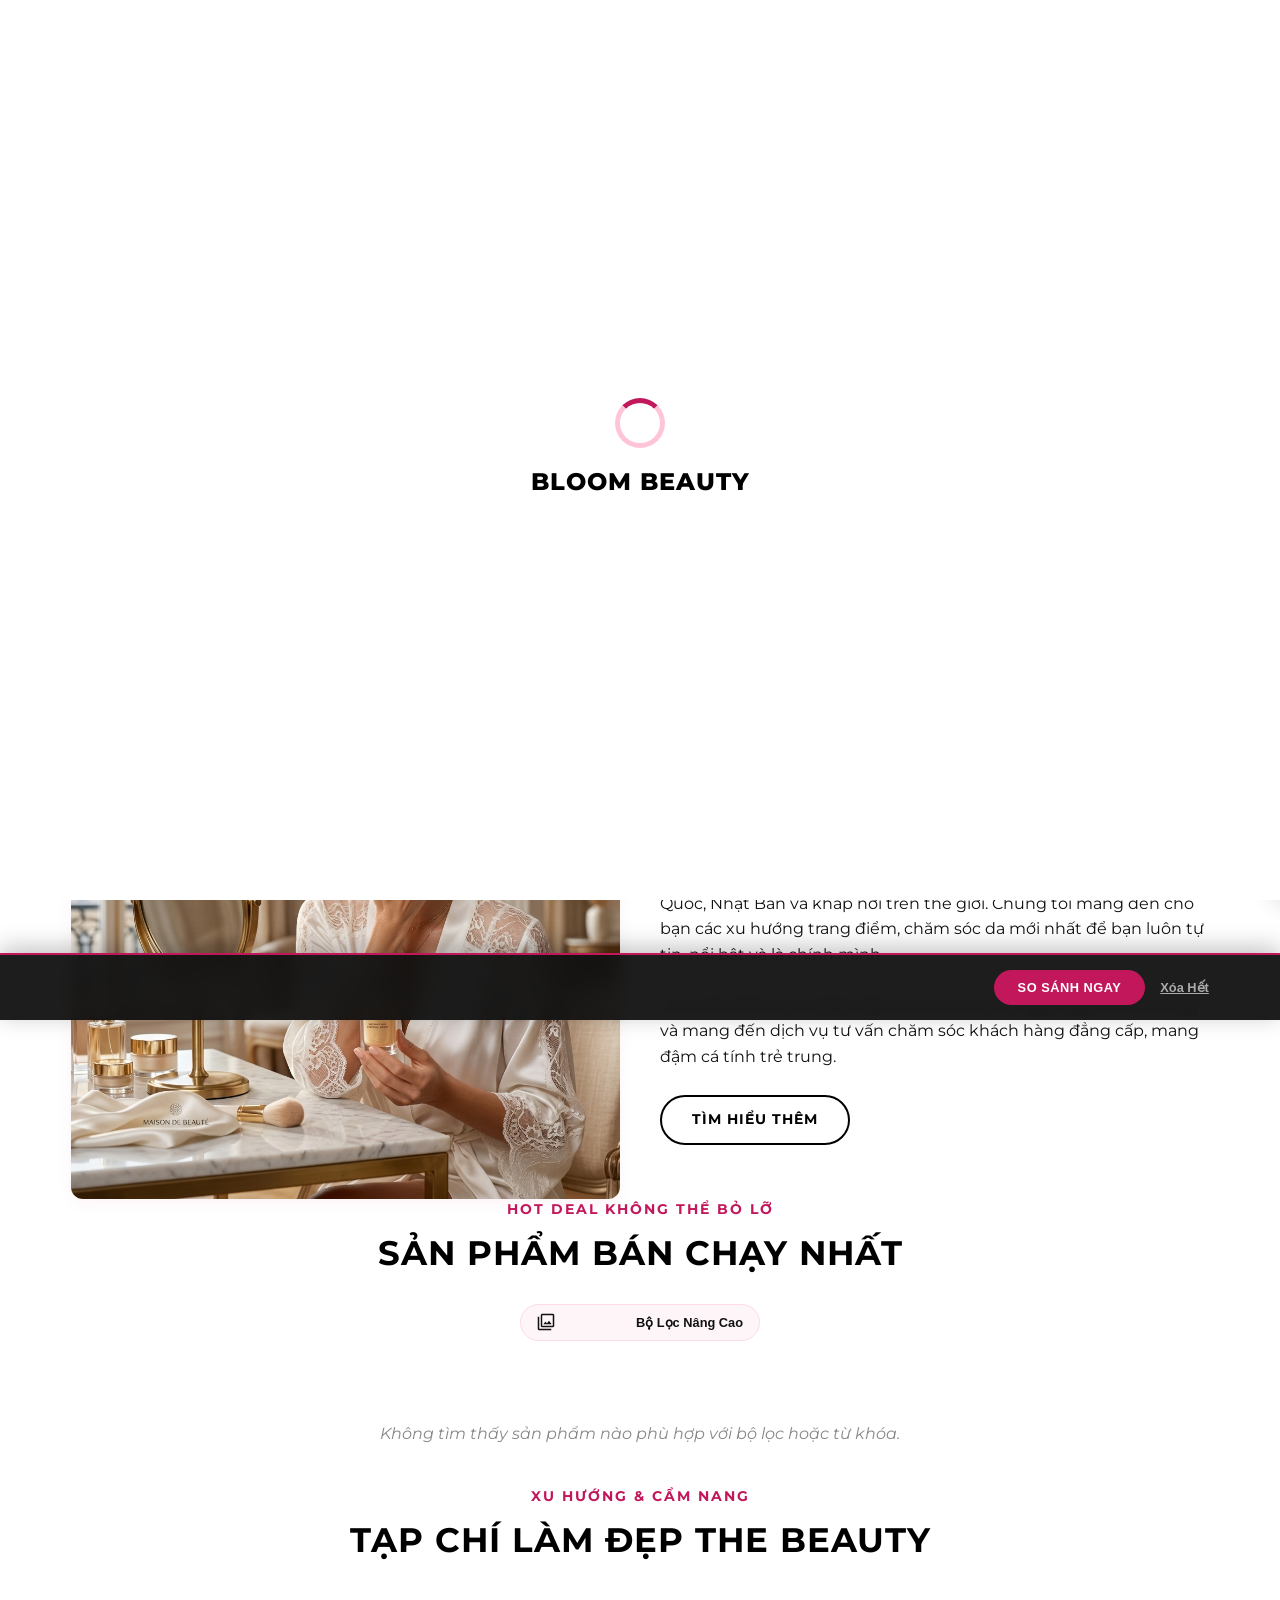
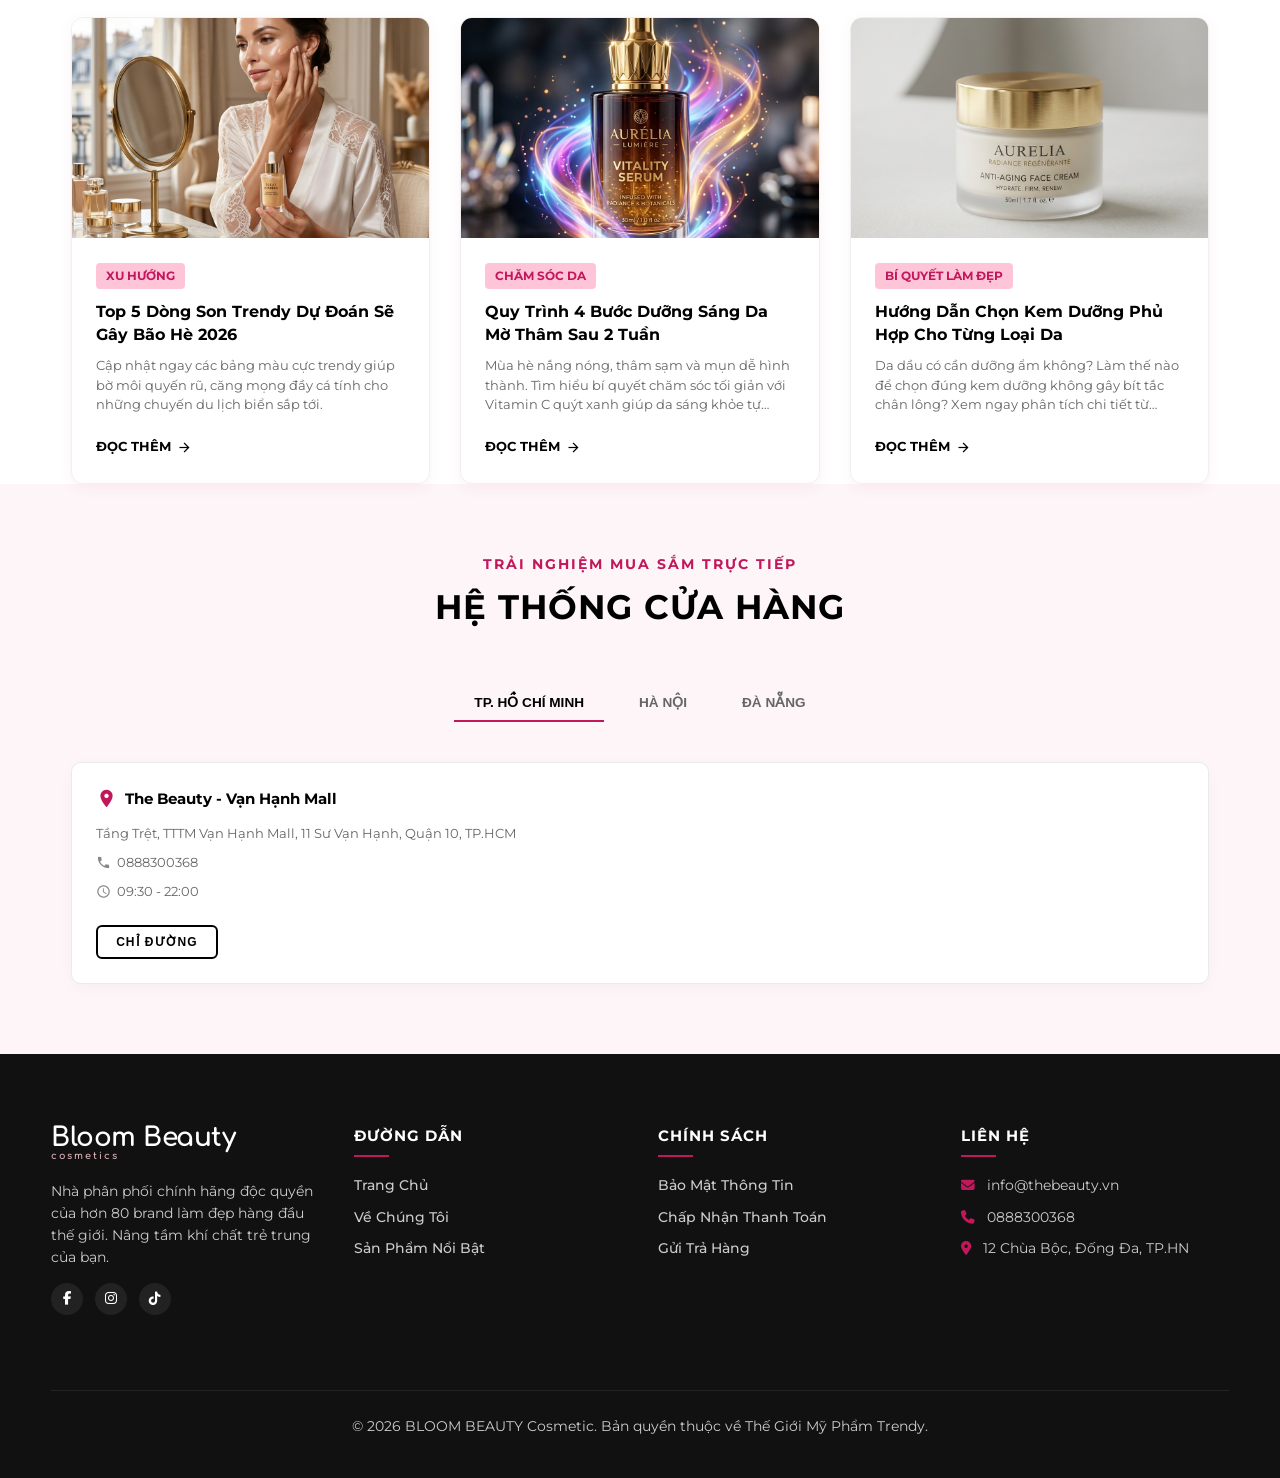
==== commit 70772445: "feat: replace twitter with tiktok in footer social links" ====
--- a/index.html
+++ b/index.html
@@ -1,4 +1,4 @@
-<!DOCTYPE html>
+﻿<!DOCTYPE html>
 <html lang="vi">
 
 <head>
@@ -395,7 +395,7 @@
             <div class="social-links">
                 <a href="#"><i class="fab fa-facebook-f"></i></a>
                 <a href="#"><i class="fab fa-instagram"></i></a>
-                <a href="#"><i class="fab fa-twitter"></i></a>
+                <a href="https://www.tiktok.com/@bloombeauty" target="_blank"><i class="fab fa-tiktok"></i></a>
             </div>
         </div>
         <div class="footer-col">
@@ -564,7 +564,7 @@
             </button>
         </form>
     </div>
-        <!-- Firebase Compat SDKs -->
+        
     <script src="https://www.gstatic.com/firebasejs/9.22.0/firebase-app-compat.js"></script>
     <script src="https://www.gstatic.com/firebasejs/9.22.0/firebase-firestore-compat.js"></script>
     <script src="js/main.js"></script>
@@ -587,7 +587,7 @@
             for (let i = 0; i < selectedSkins.length; i++) {
                 let currentSkin = selectedSkins[i];
                 if (prodSkins.includes(currentSkin)) {
-                    return true; // Khớp ít nhất một loại da được chọn
+                    return true;
                 }
             }
             return false;
@@ -606,7 +606,7 @@
                 } else if (activeCategory === 'body') {
                     filtered = products.filter(p => p.category === 'Body' || p.category === 'Chăm sóc da');
                 } else if (activeCategory === 'online') {
-                    filtered = products.filter(p => p.id === 'p3'); // Special online deal
+                    filtered = products.filter(p => p.id === 'p3');
                 } else {
                     filtered = products.filter(product => product.category === activeCategory);
                 }
@@ -702,7 +702,7 @@
             }
             const productsSection = document.getElementById('products');
             if (productsSection) {
-                const headerOffset = 180; // Total header height (170px) + extra breathing room
+                const headerOffset = 180;
                 const elementPosition = productsSection.getBoundingClientRect().top;
                 const offsetPosition = elementPosition + window.pageYOffset - headerOffset;
                 
@@ -1256,16 +1256,16 @@
             const w = canvas.width;
             const h = canvas.height;
             const facePoints = [
-                {x: w * 0.5, y: h * 0.22}, // forehead
-                {x: w * 0.38, y: h * 0.36}, // left eye
-                {x: w * 0.62, y: h * 0.36}, // right eye
-                {x: w * 0.5, y: h * 0.5}, // nose
-                {x: w * 0.5, y: h * 0.66}, // mouth
-                {x: w * 0.5, y: h * 0.8}, // chin
-                {x: w * 0.28, y: h * 0.5}, // left cheek
-                {x: w * 0.72, y: h * 0.5}, // right cheek
-                {x: w * 0.36, y: h * 0.72}, // left jaw
-                {x: w * 0.64, y: h * 0.72}  // right jaw
+                {x: w * 0.5, y: h * 0.22},
+                {x: w * 0.38, y: h * 0.36},
+                {x: w * 0.62, y: h * 0.36},
+                {x: w * 0.5, y: h * 0.5},
+                {x: w * 0.5, y: h * 0.66},
+                {x: w * 0.5, y: h * 0.8},
+                {x: w * 0.28, y: h * 0.5},
+                {x: w * 0.72, y: h * 0.5},
+                {x: w * 0.36, y: h * 0.72},
+                {x: w * 0.64, y: h * 0.72}
             ];
             
             let progress = 0;
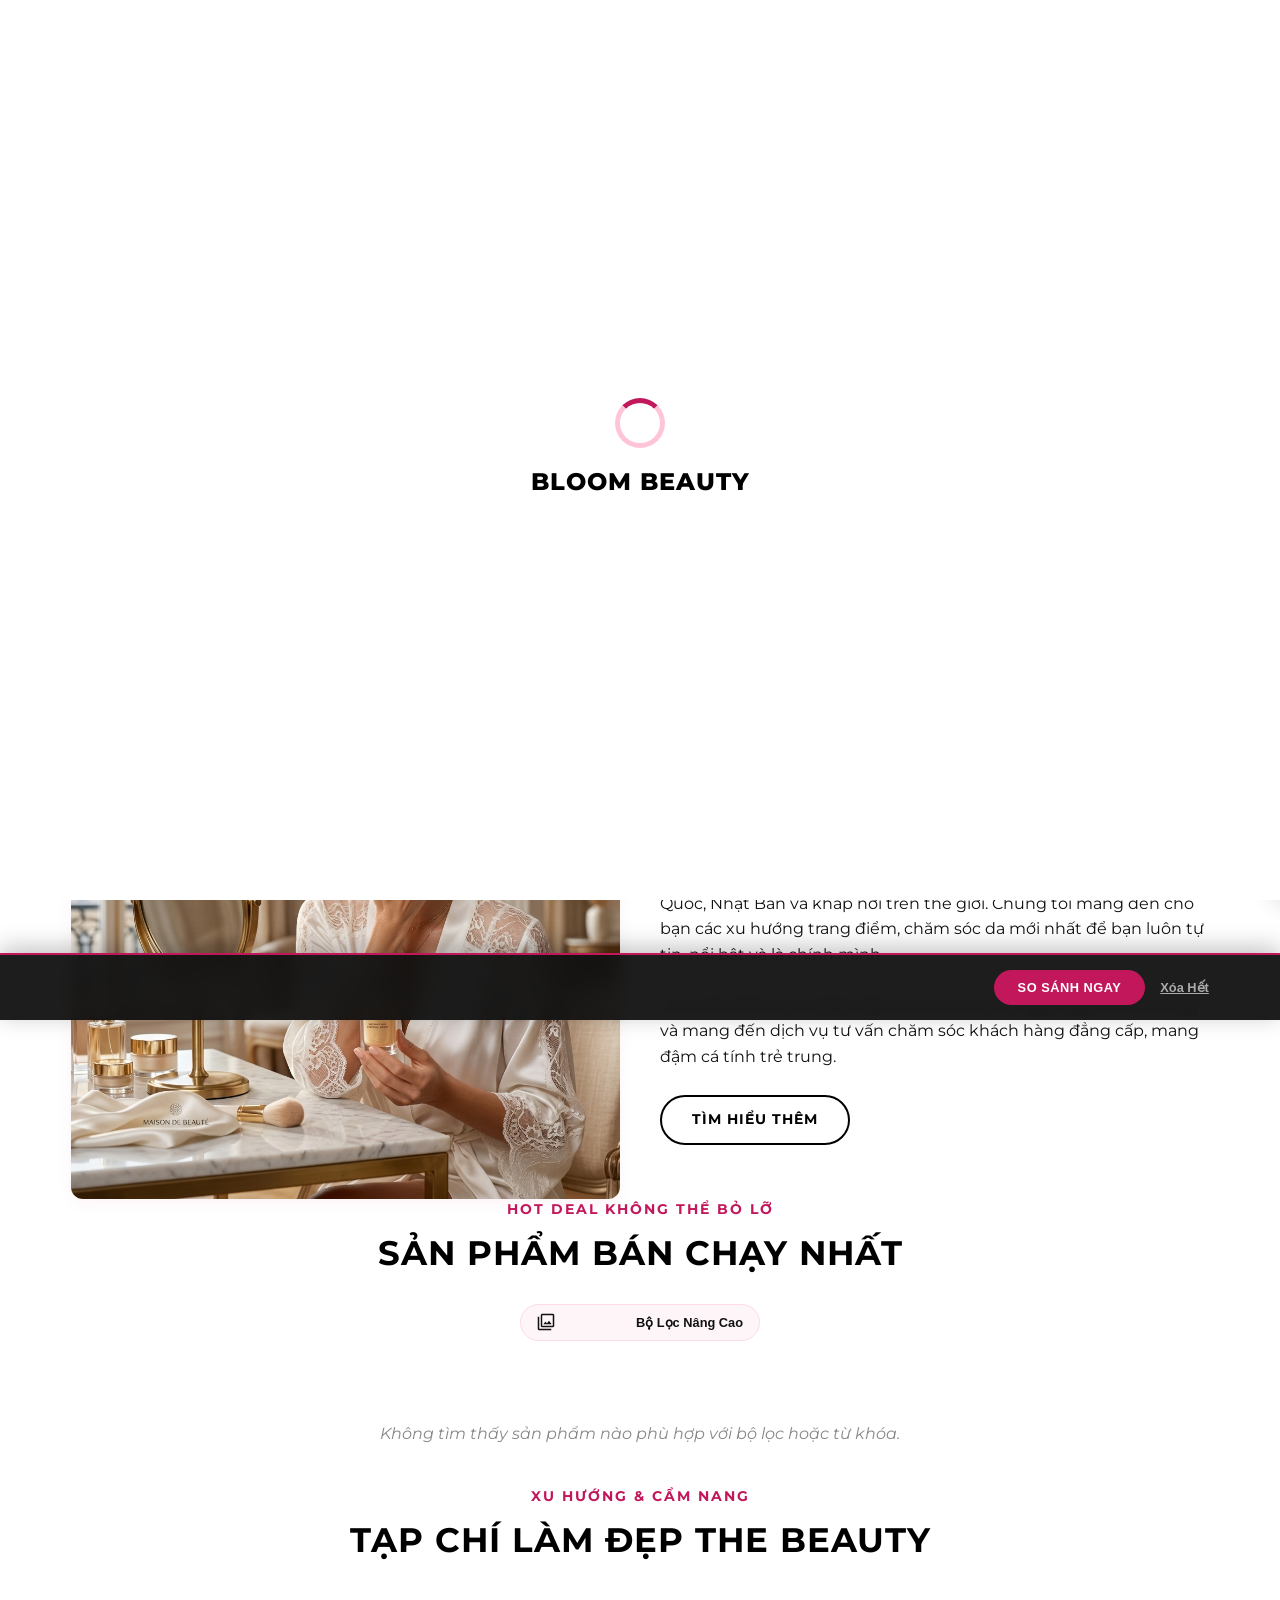
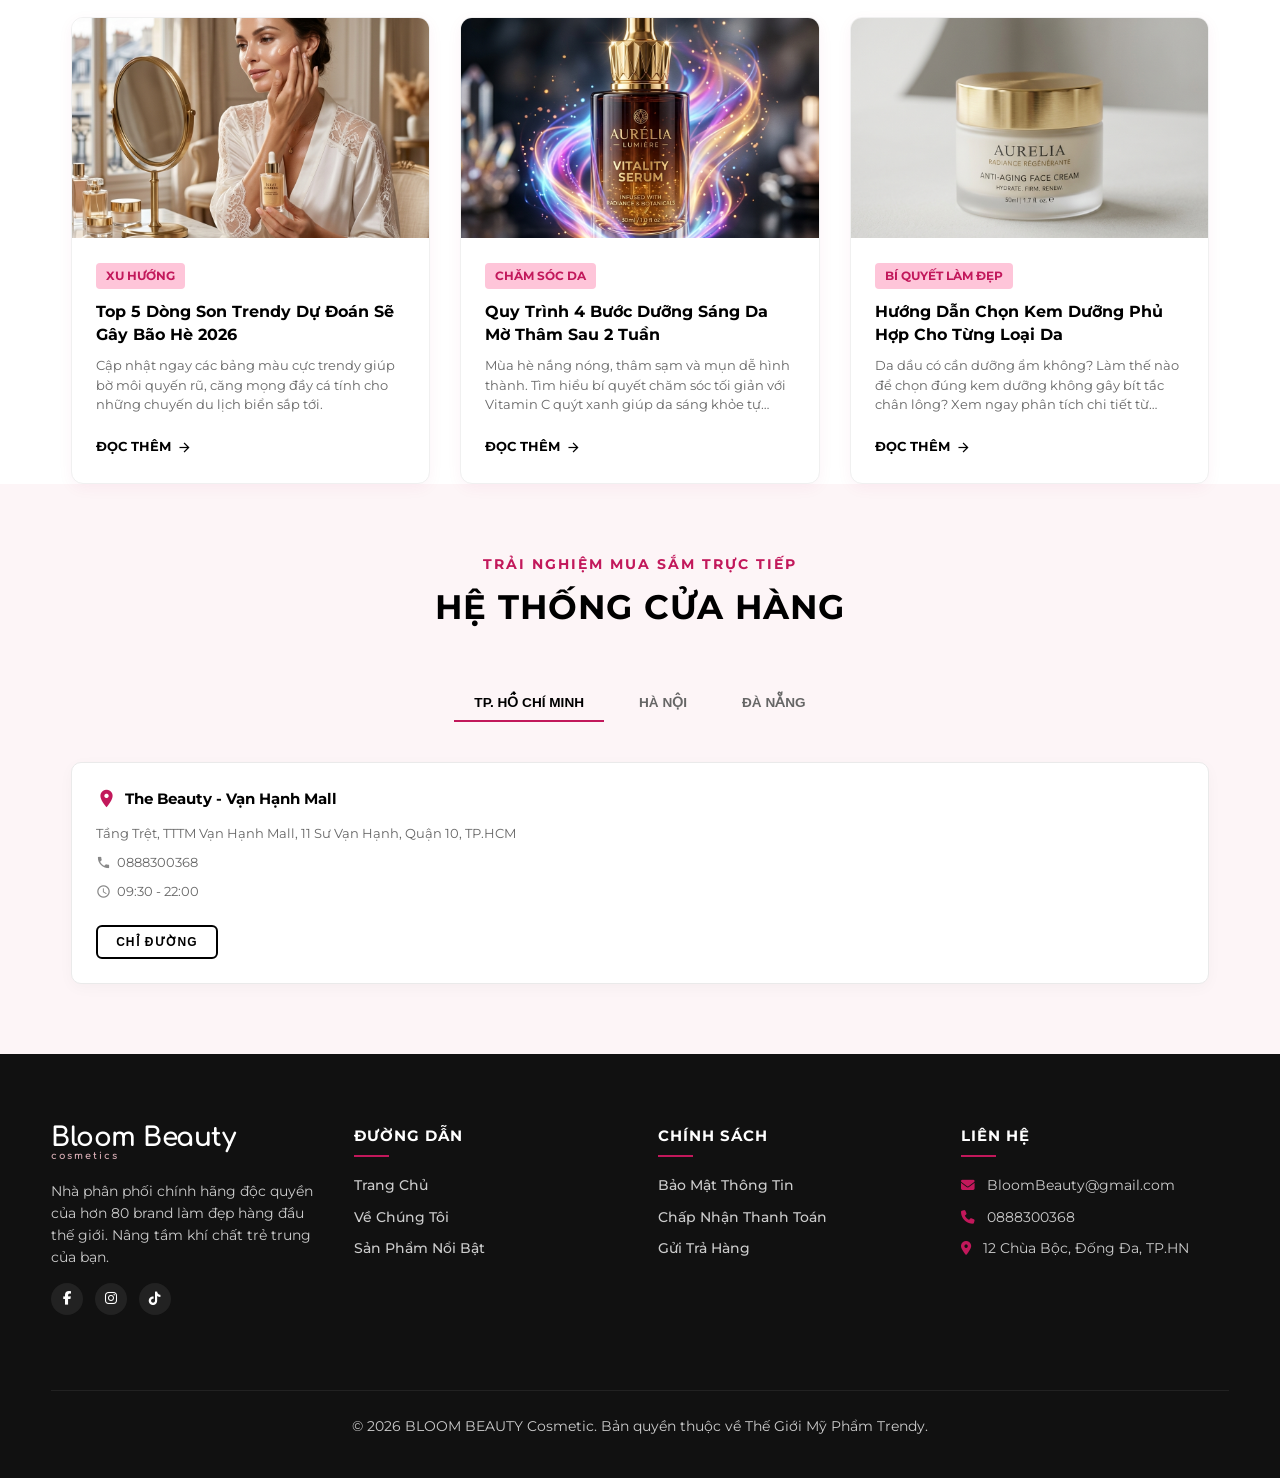
==== commit ff77c2e6: "cap nhat email" ====
--- a/index.html
+++ b/index.html
@@ -1,4 +1,4 @@
-﻿<!DOCTYPE html>
+<!DOCTYPE html>
 <html lang="vi">
 
 <head>
@@ -412,7 +412,7 @@
         </div>
         <div class="footer-col">
             <h4>Liên Hệ</h4>
-            <p><i class="fas fa-envelope"></i> info@thebeauty.vn</p>
+            <p><i class="fas fa-envelope"></i> BloomBeauty@gmail.com</p>
             <p><i class="fas fa-phone"></i> 0888300368</p>
             <p><i class="fas fa-map-marker-alt"></i> 12 Chùa Bộc, Đống Đa, TP.HN</p>
         </div>
@@ -998,7 +998,7 @@
                 return sessionStorage.getItem('chatGuestName') || 'Khách vãng lai';
             }
             const usersDB = JSON.parse(localStorage.getItem('usersDatabase')) || [];
-            const user = usersDB.find(u => u.email === email);
+            const user = email ? usersDB.find(u => u.email.toLowerCase() === email.toLowerCase()) : null;
             return user ? user.name : 'Khách hàng';
         }
 
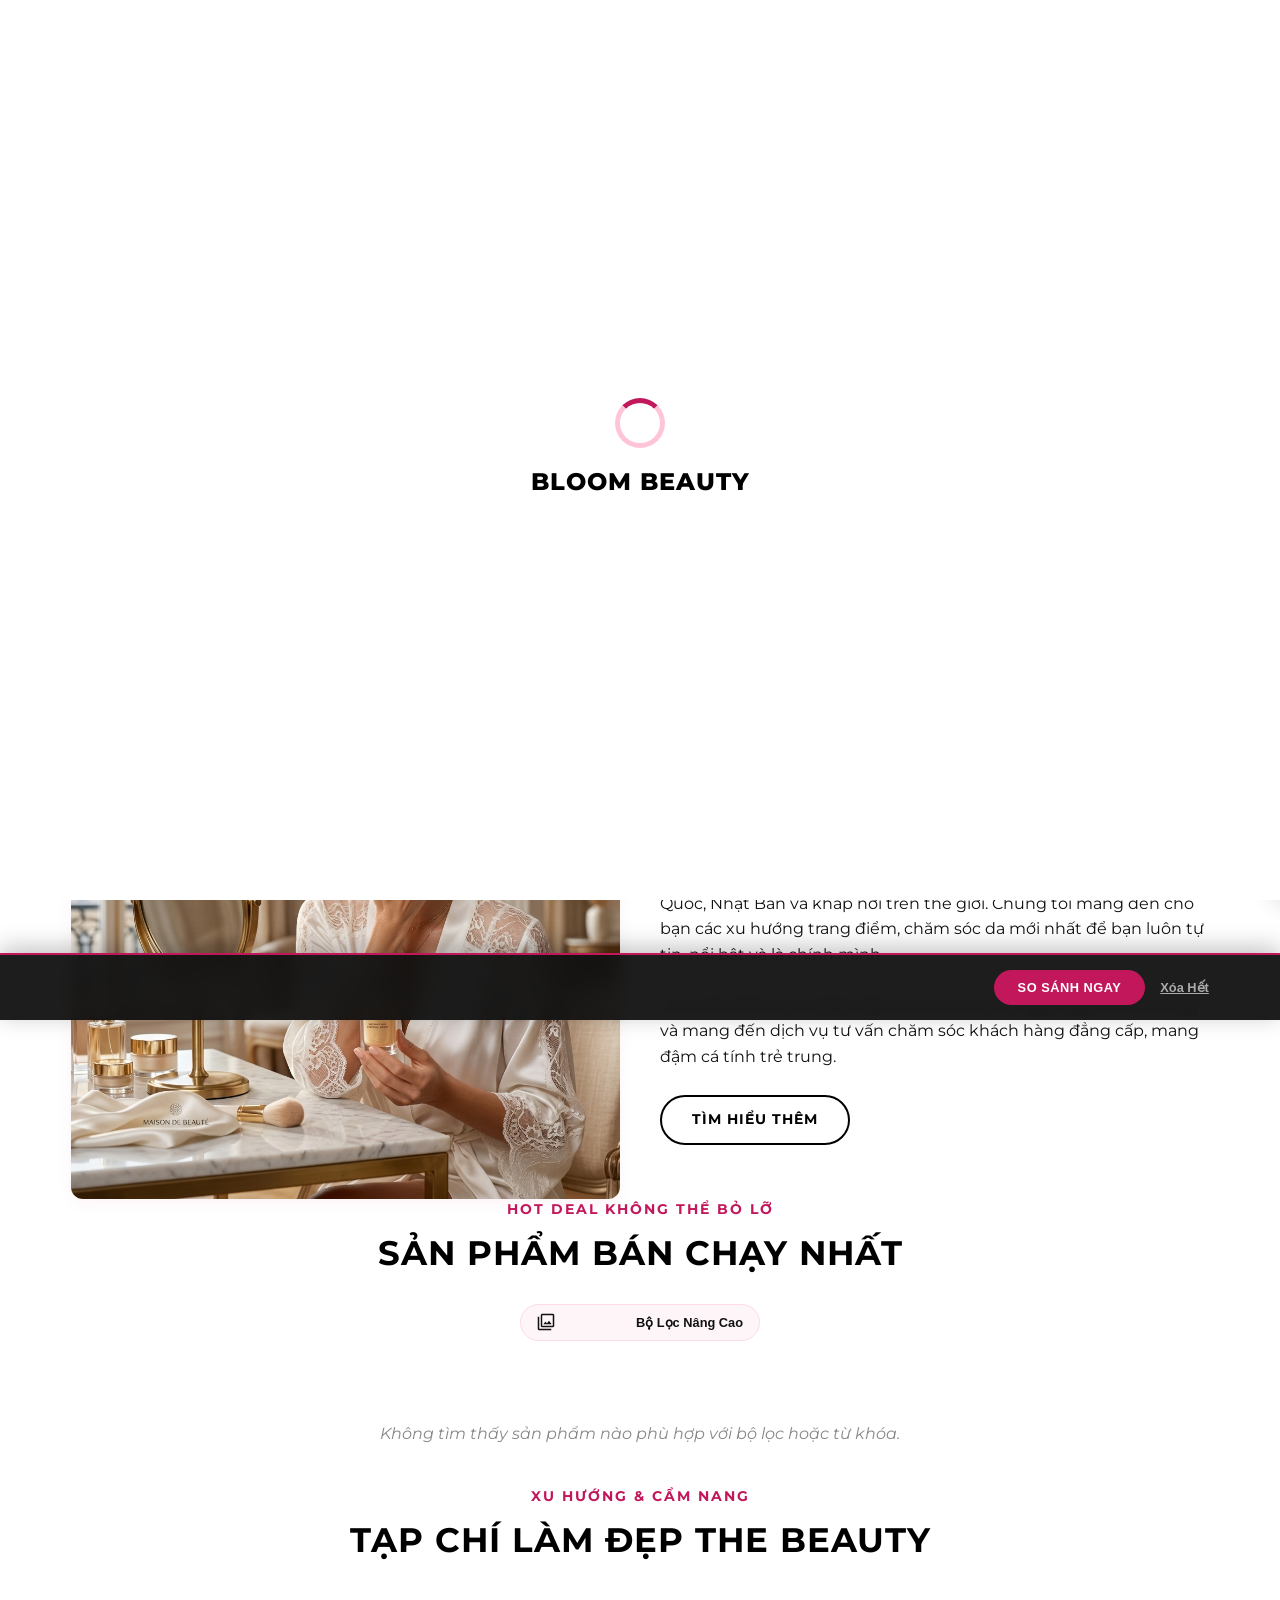
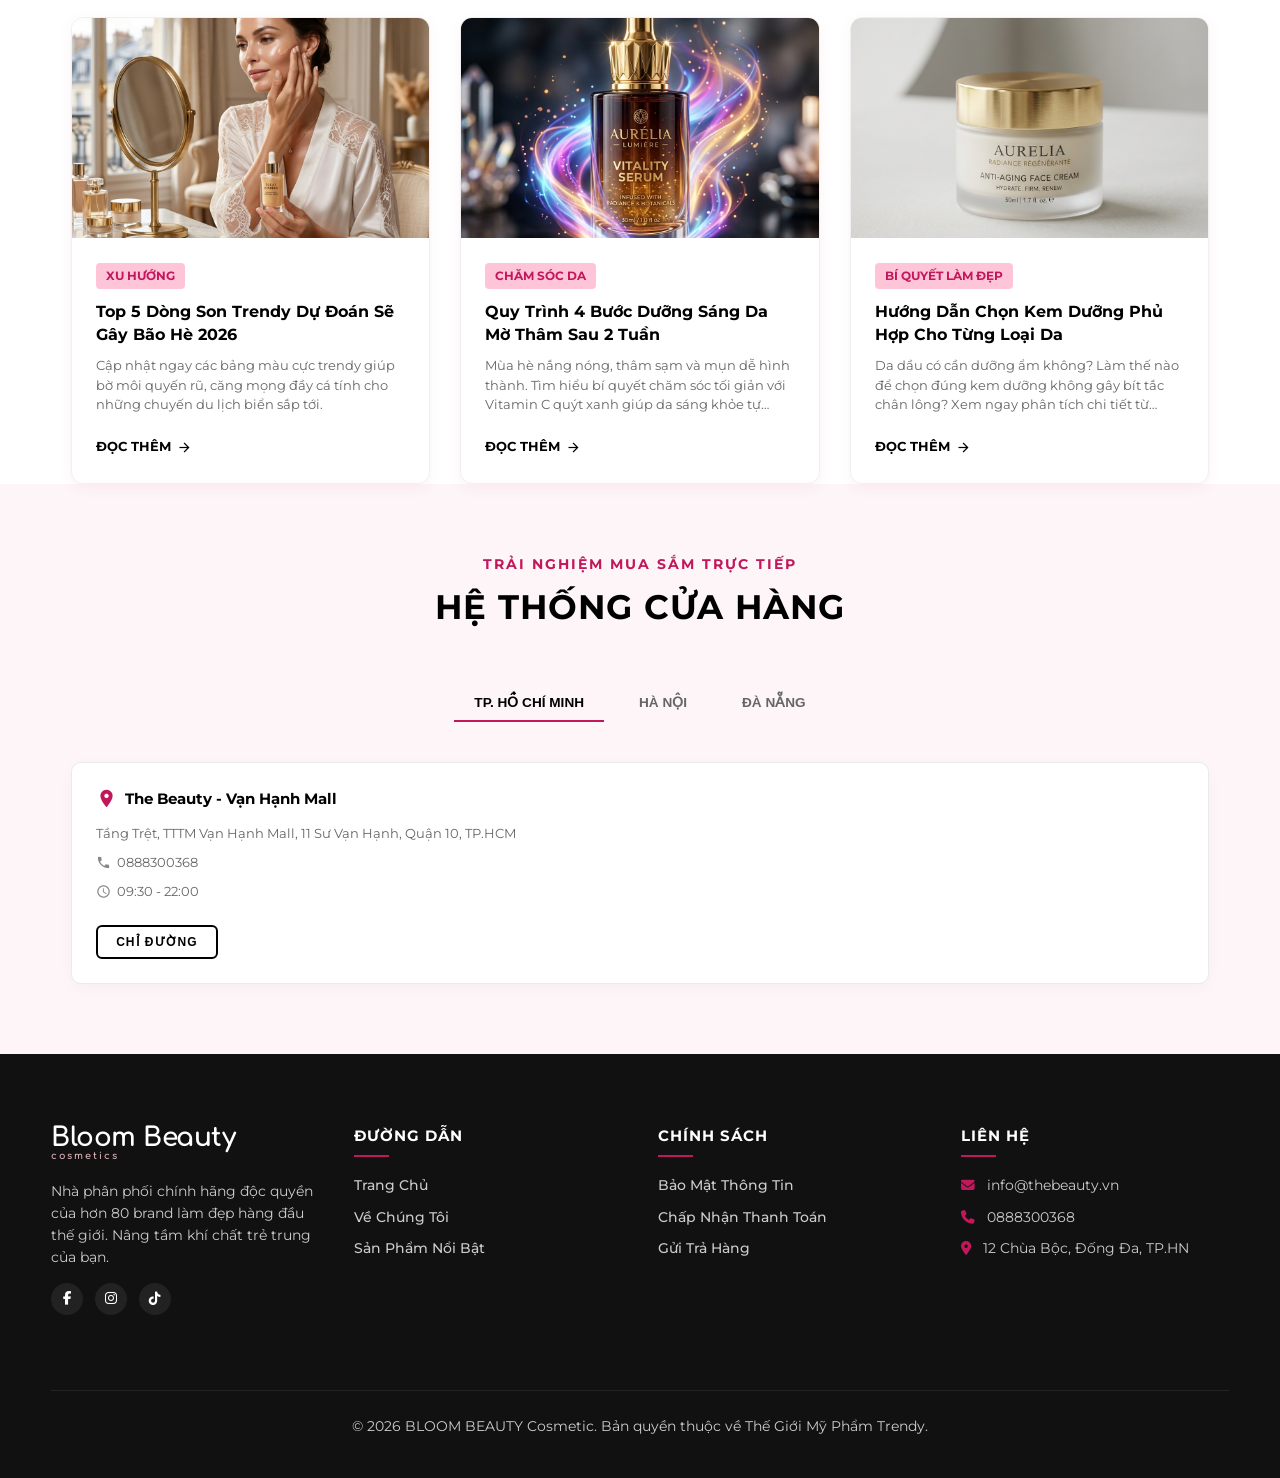
==== commit 571d93be: "cap nhat bo sung" ====
--- a/index.html
+++ b/index.html
@@ -395,7 +395,7 @@
             <div class="social-links">
                 <a href="#"><i class="fab fa-facebook-f"></i></a>
                 <a href="#"><i class="fab fa-instagram"></i></a>
-                <a href="https://www.tiktok.com/@bloombeauty" target="_blank"><i class="fab fa-tiktok"></i></a>
+                <a href="https://www.tiktok.com/@thebeaunistore?_r=1&_t=ZS-96zUkyl5dB4" target="_blank"><i class="fab fa-tiktok"></i></a>
             </div>
         </div>
         <div class="footer-col">
@@ -412,7 +412,7 @@
         </div>
         <div class="footer-col">
             <h4>Liên Hệ</h4>
-            <p><i class="fas fa-envelope"></i> BloomBeauty@gmail.com</p>
+            <p><i class="fas fa-envelope"></i> info@thebeauty.vn</p>
             <p><i class="fas fa-phone"></i> 0888300368</p>
             <p><i class="fas fa-map-marker-alt"></i> 12 Chùa Bộc, Đống Đa, TP.HN</p>
         </div>
@@ -564,7 +564,7 @@
             </button>
         </form>
     </div>
-        
+        <!-- Firebase Compat SDKs -->
     <script src="https://www.gstatic.com/firebasejs/9.22.0/firebase-app-compat.js"></script>
     <script src="https://www.gstatic.com/firebasejs/9.22.0/firebase-firestore-compat.js"></script>
     <script src="js/main.js"></script>
@@ -587,7 +587,7 @@
             for (let i = 0; i < selectedSkins.length; i++) {
                 let currentSkin = selectedSkins[i];
                 if (prodSkins.includes(currentSkin)) {
-                    return true;
+                    return true; // Khớp ít nhất một loại da được chọn
                 }
             }
             return false;
@@ -606,7 +606,7 @@
                 } else if (activeCategory === 'body') {
                     filtered = products.filter(p => p.category === 'Body' || p.category === 'Chăm sóc da');
                 } else if (activeCategory === 'online') {
-                    filtered = products.filter(p => p.id === 'p3');
+                    filtered = products.filter(p => p.id === 'p3'); // Special online deal
                 } else {
                     filtered = products.filter(product => product.category === activeCategory);
                 }
@@ -666,7 +666,7 @@
                         </div>
                         <div class="product-info">
                             <div class="product-category">${product.category}</div>
-                            <div class="product-title">${product.title}</div>
+                                                        <div class="product-title">${product.title}</div>
                             <div style="display:flex; justify-content:space-between; align-items:center; flex-wrap:wrap; gap:5px; margin-bottom:0.6rem;">
                                 ${product.oldPrice && product.oldPrice > product.price 
                                     ? `<div style="display:flex; flex-direction:column; gap:1px; line-height:1.2; white-space:nowrap;">
@@ -702,7 +702,7 @@
             }
             const productsSection = document.getElementById('products');
             if (productsSection) {
-                const headerOffset = 180;
+                const headerOffset = 180; // Total header height (170px) + extra breathing room
                 const elementPosition = productsSection.getBoundingClientRect().top;
                 const offsetPosition = elementPosition + window.pageYOffset - headerOffset;
                 
@@ -998,7 +998,7 @@
                 return sessionStorage.getItem('chatGuestName') || 'Khách vãng lai';
             }
             const usersDB = JSON.parse(localStorage.getItem('usersDatabase')) || [];
-            const user = email ? usersDB.find(u => u.email.toLowerCase() === email.toLowerCase()) : null;
+            const user = usersDB.find(u => u.email === email);
             return user ? user.name : 'Khách hàng';
         }
 
@@ -1256,16 +1256,16 @@
             const w = canvas.width;
             const h = canvas.height;
             const facePoints = [
-                {x: w * 0.5, y: h * 0.22},
-                {x: w * 0.38, y: h * 0.36},
-                {x: w * 0.62, y: h * 0.36},
-                {x: w * 0.5, y: h * 0.5},
-                {x: w * 0.5, y: h * 0.66},
-                {x: w * 0.5, y: h * 0.8},
-                {x: w * 0.28, y: h * 0.5},
-                {x: w * 0.72, y: h * 0.5},
-                {x: w * 0.36, y: h * 0.72},
-                {x: w * 0.64, y: h * 0.72}
+                {x: w * 0.5, y: h * 0.22}, // forehead
+                {x: w * 0.38, y: h * 0.36}, // left eye
+                {x: w * 0.62, y: h * 0.36}, // right eye
+                {x: w * 0.5, y: h * 0.5}, // nose
+                {x: w * 0.5, y: h * 0.66}, // mouth
+                {x: w * 0.5, y: h * 0.8}, // chin
+                {x: w * 0.28, y: h * 0.5}, // left cheek
+                {x: w * 0.72, y: h * 0.5}, // right cheek
+                {x: w * 0.36, y: h * 0.72}, // left jaw
+                {x: w * 0.64, y: h * 0.72}  // right jaw
             ];
             
             let progress = 0;
--- a/css/style.css
+++ b/css/style.css
@@ -1,8 +1,8 @@
 :root {
-  --primary: #c2185b; /* Bloom Beauty rich berry color */
+  --primary: #c2185b; 
   --primary-dark: #9c1044;
-  --primary-light: #fec5d9; /* Soft pink background */
-  --yellow: #ffd3e2; /* Soft pink top-bar */
+  --primary-light: #fec5d9; 
+  --yellow: #ffd3e2; 
   --yellow-dark: #e0a6b5;
   --secondary: #000000;
   --text-dark: #111111;
@@ -203,7 +203,7 @@
   font-family: 'Comfortaa', cursive;
   font-weight: 700;
   font-size: 1.65rem;
-  color: var(--primary); /* Full brand color logo */
+  color: var(--primary); 
   letter-spacing: -0.5px;
   display: inline-flex;
   flex-direction: column;
@@ -1744,7 +1744,7 @@
     padding-top: var(--header-total-height);
   }
   .top-bar {
-    display: none; /* Hide top bar on mobile/small screens to save space */
+    display: none; 
   }
   .navbar {
     top: 0;
